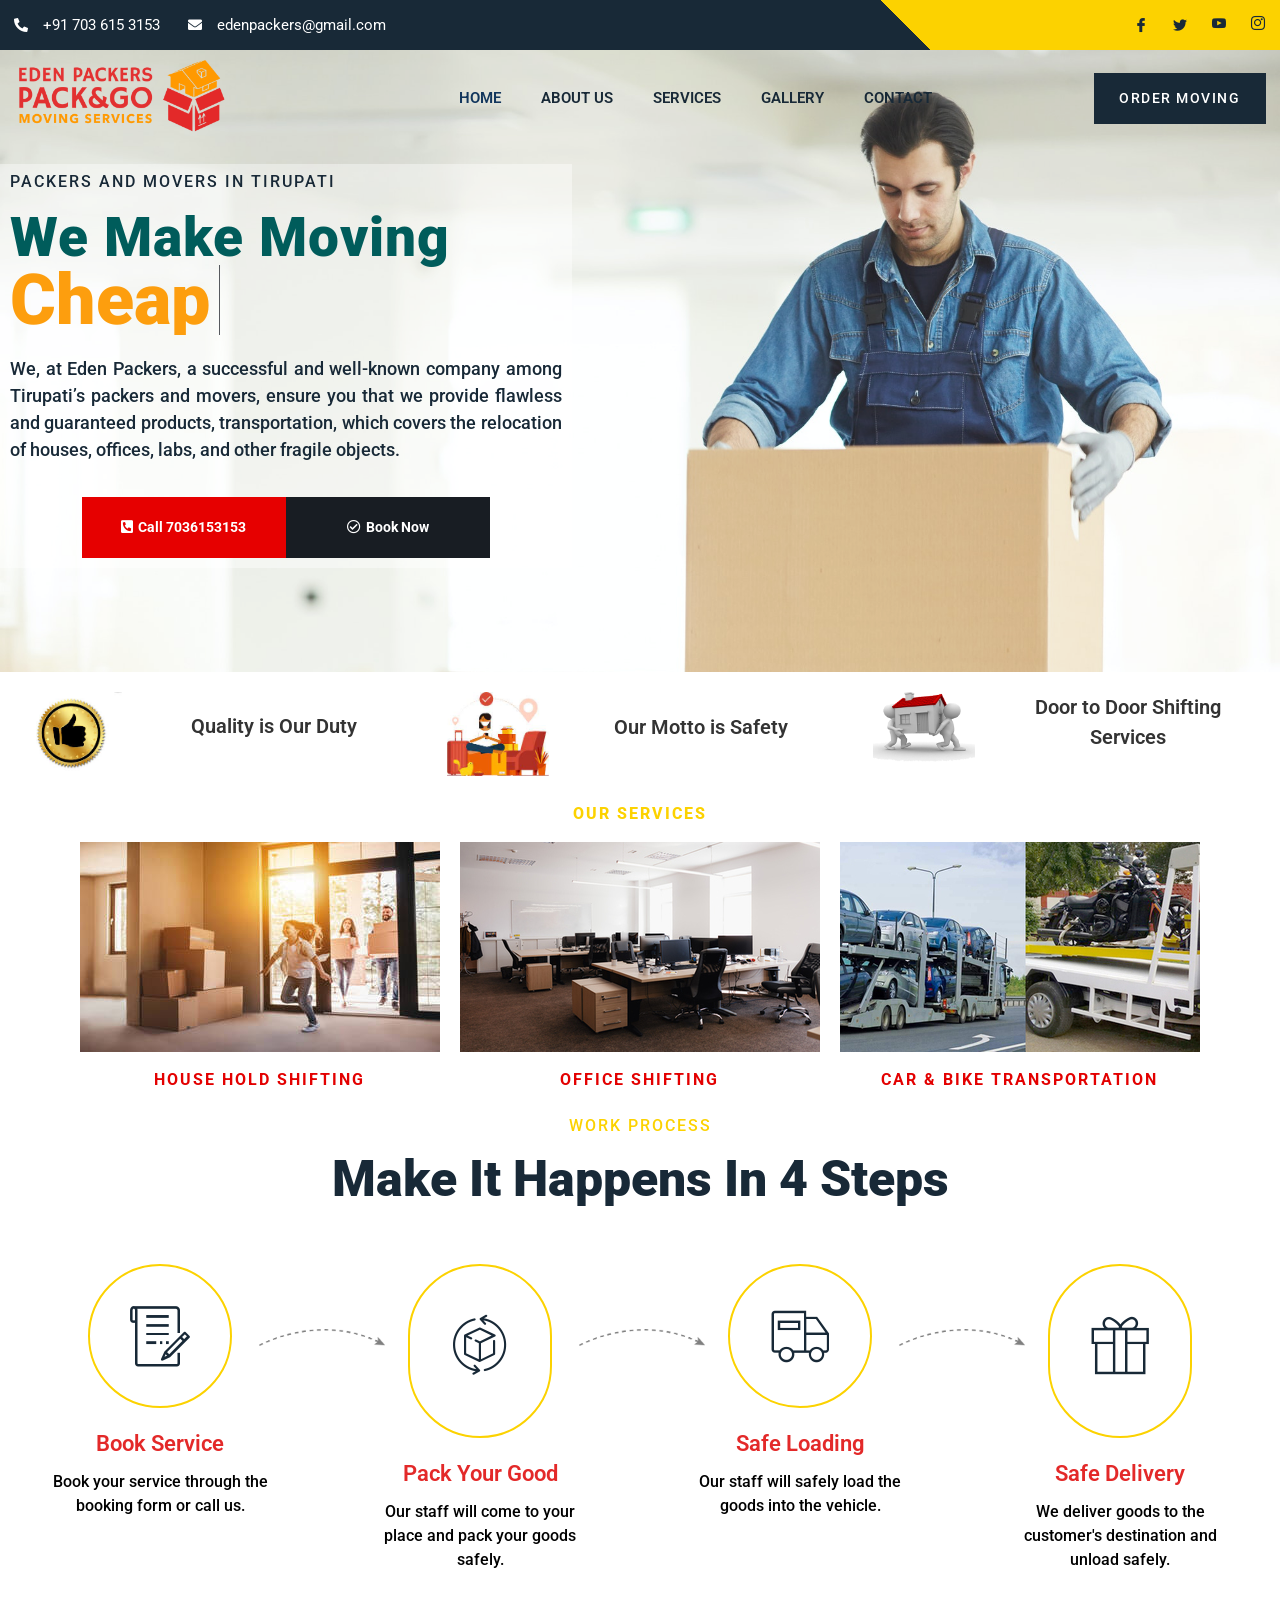
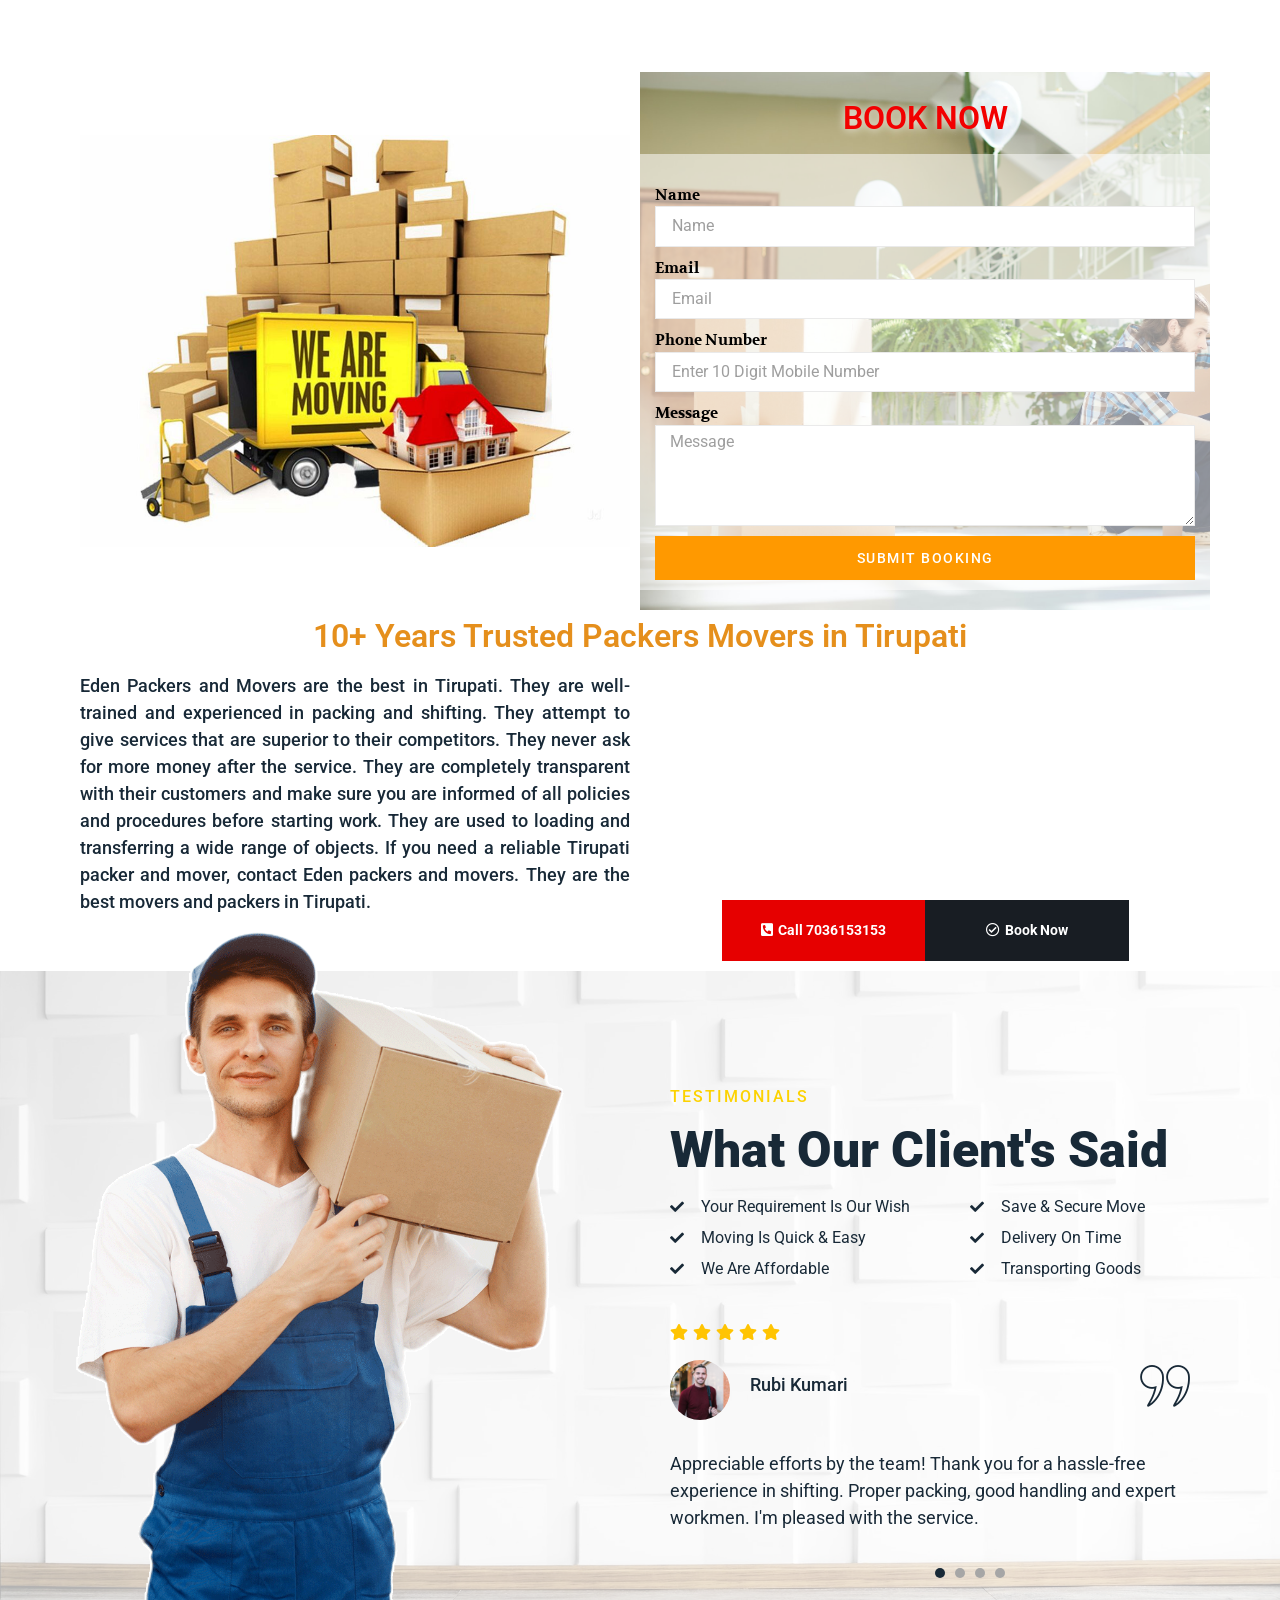
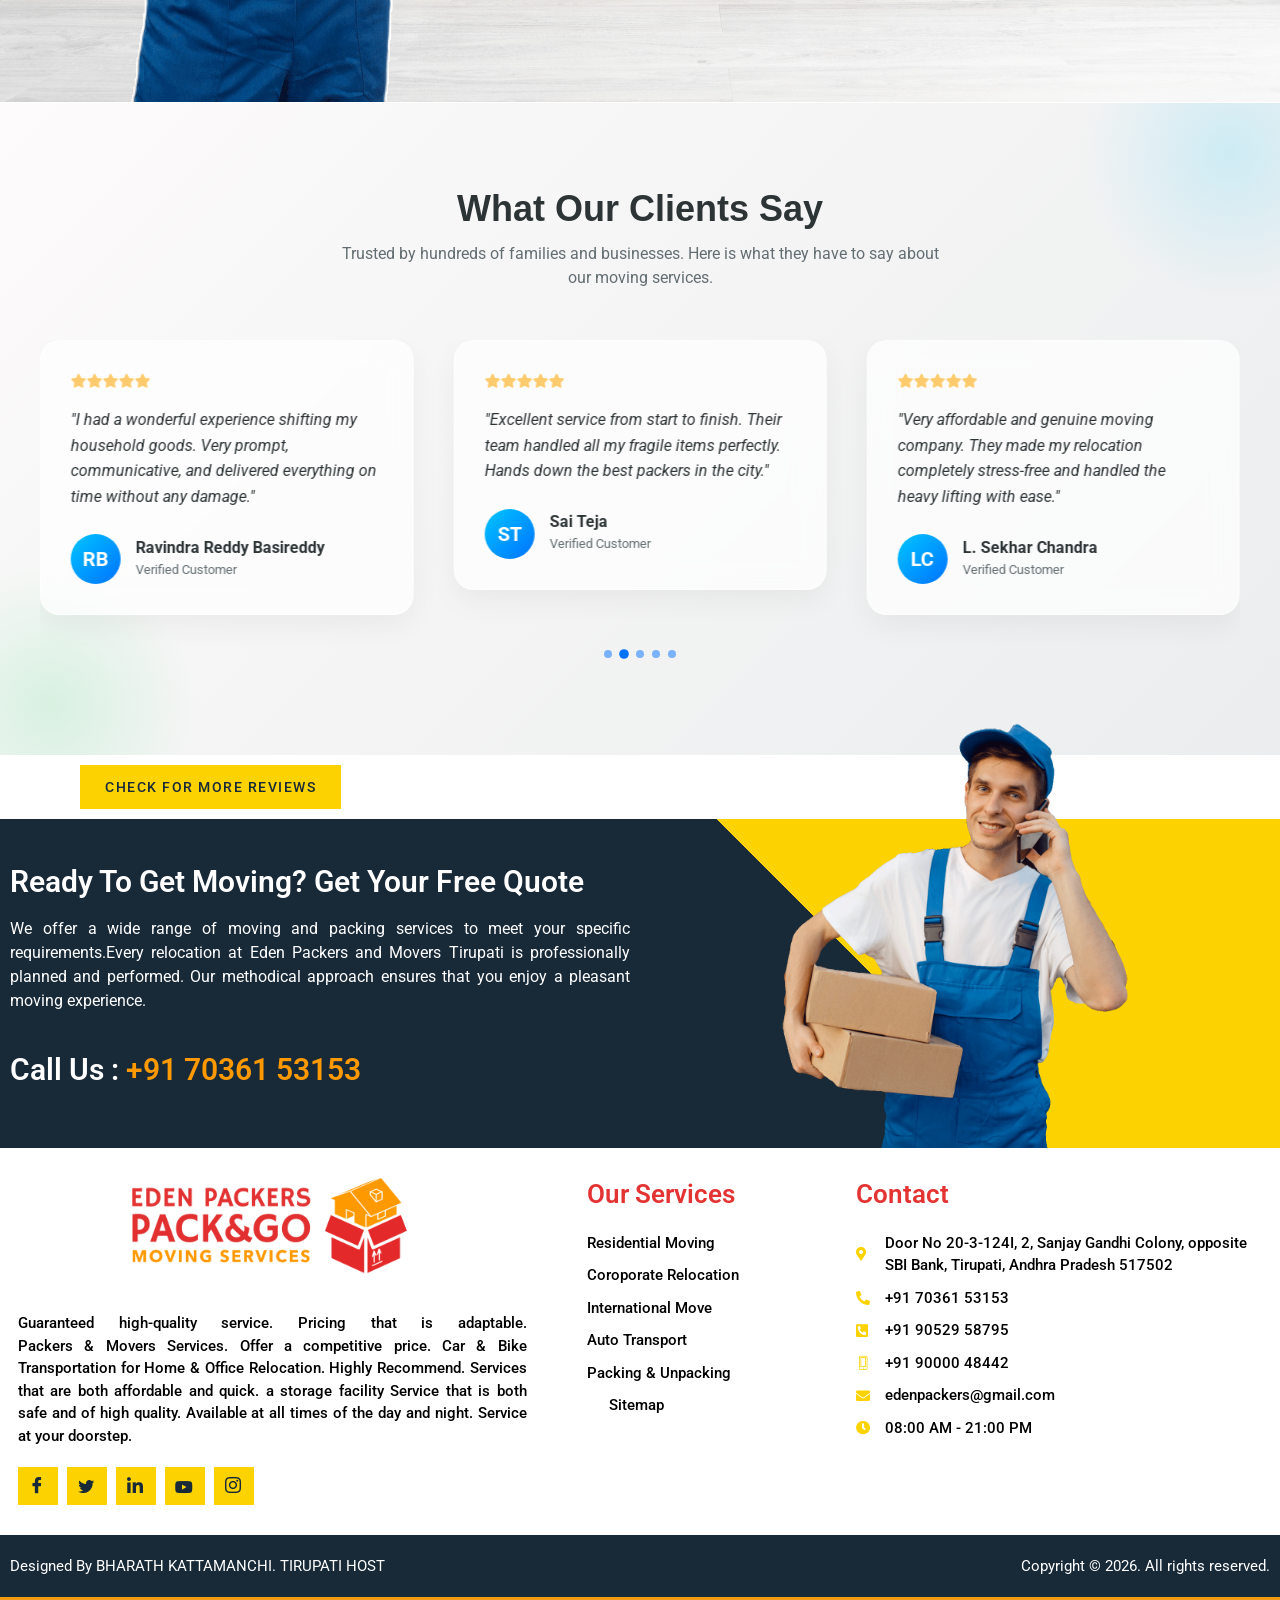
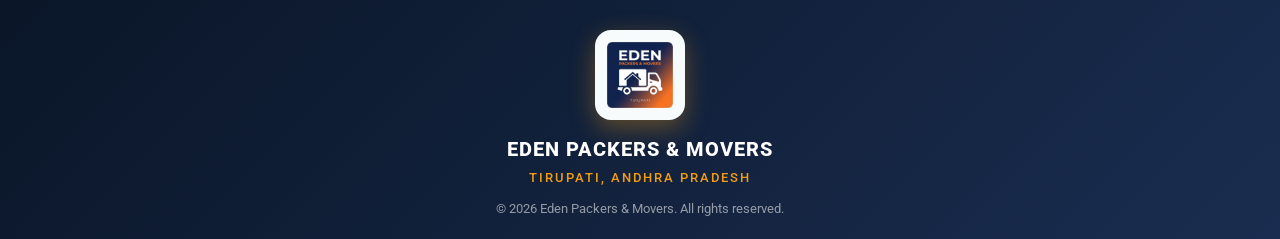
==== index.html @ ab4c054a "feat: premium site upgrades - testimonials slider, mobile sticky CTA bar, Lottie truck animation, Ed" ====
<!DOCTYPE html><html lang="en-US"><head>

<!-- EDEN PACKERS & MOVERS FAVICON -->
<link rel="icon" type="image/png" sizes="512x512" href="assets/eden-logo.png">
<link rel="apple-touch-icon" sizes="512x512" href="assets/eden-logo.png">
<link rel="shortcut icon" href="assets/eden-logo.png">
<!-- END FAVICON -->


<!-- LOCAL BUSINESS SEO SCHEMA FOR GOOGLE MAPS -->
<script type="application/ld+json">
{
  "@context": "https://schema.org",
  "@type": "MovingCompany",
  "name": "Eden Packers & Movers",
  "@id": "https://www.google.com/maps/place/Eden+Packers+%26+Movers/@13.6395534,79.4257339,17z/data=!3m1!4b1!4m6!3m5!1s0x3a4d4b24b26937cd:0x33fd73de6fdc8844!8m2!3d13.6395534!4d79.4283088!16s%2Fg%2F11k7b7yfm9",
  "url": "https://tirupatiedenpackersmovers.com",
  "telephone": "+917036153153",
  "address": {
    "@type": "PostalAddress",
    "addressLocality": "Tirupati",
    "addressRegion": "Andhra Pradesh",
    "addressCountry": "IN"
  },
  "geo": {
    "@type": "GeoCoordinates",
    "latitude": 13.6395534,
    "longitude": 79.4283088
  },
  "hasMap": "https://www.google.com/maps/place/Eden+Packers+%26+Movers/@13.6395534,79.4257339,17z/data=!3m1!4b1!4m6!3m5!1s0x3a4d4b24b26937cd:0x33fd73de6fdc8844!8m2!3d13.6395534!4d79.4283088!16s%2Fg%2F11k7b7yfm9",
  "openingHoursSpecification": {
    "@type": "OpeningHoursSpecification",
    "dayOfWeek": ["Monday", "Tuesday", "Wednesday", "Thursday", "Friday", "Saturday", "Sunday"],
    "opens": "00:00",
    "closes": "23:59"
  }
}
</script>
<!-- END LOCAL BUSINESS SEO SCHEMA -->

<meta charset="UTF-8">
<meta name="viewport" content="width=device-width, initial-scale=1.0">
<base href="/">
		<title>Packers and Movers in Tirupati | House Shifting, Bike &amp; Car Transport</title>
<meta name="description" content="Eden Packers and Movers in Tirupati offers safe house shifting, office relocation, bike and car transport, packing, loading and local moving at fair prices.">
<link rel="canonical" href="https://tirupatiedenpackersmovers.com/">
<link rel="sitemap" type="application/xml" title="Sitemap" href="https://tirupatiedenpackersmovers.com/sitemap.xml">


<script id="website-schema" type="application/ld+json">{"@context":"https:\/\/schema.org","@type":"WebSite","name":"Tirupati Eden Packers","alternateName":"Tirupati Eden Packers","description":"Best Packers and movers","url":"https:\/\/tirupatiedenpackersmovers.com"}</script>

<meta property="og:site_name" content="Tirupati Eden Packers">
<meta property="og:locale" content="en_US">
<meta property="og:type" content="website">
<meta property="og:title" content="Packers and Movers in Tirupati | House Shifting, Bike &amp; Car Transport">
<meta property="og:description" content="Eden Packers and Movers in Tirupati offers safe house shifting, office relocation, bike and car transport, packing, loading and local moving at fair prices.">
<meta property="og:url" content="https://tirupatiedenpackersmovers.com/">
<meta property="fb:pages" content="">
<meta property="fb:admins" content="">
<meta property="fb:app_id" content="">
<meta name="twitter:card" content="summary">
<meta name="twitter:site" content="">
<meta name="twitter:creator" content="">
<meta name="twitter:title" content="Packers and Movers in Tirupati | House Shifting, Bike &amp; Car Transport">
<meta name="twitter:description" content="Eden Packers and Movers in Tirupati offers safe house shifting, office relocation, bike and car transport, packing, loading and local moving at fair prices.">



<script type="application/ld+json">{"@context":"https:\/\/schema.org","@type":"Organization","name":"Tirupati Eden Packers","url":"https:\/\/tirupatiedenpackersmovers.com","alternateName":"Tirupati Eden Packers","description":"Tirupati Eden Packers"}</script>
		

<style id="wp-img-auto-sizes-contain-inline-css">
img:is([sizes=auto i],[sizes^="auto," i]){contain-intrinsic-size:3000px 1500px}
/*# sourceURL=wp-img-auto-sizes-contain-inline-css */
</style>
<link rel="stylesheet" id="elementor-frontend-css" href="assets/7b1d713c-56af-4c6a-a270-334258574c10.css" media="all">
<link rel="stylesheet" id="elementor-post-281-css" href="assets/3b65630b-2346-495e-b858-8633a25c39dc.css" media="all">
<link rel="stylesheet" id="ht_ctc_main_css-css" href="assets/0ce07127-2968-4e80-aaa0-353e741c20bb.css" media="all">
<link rel="stylesheet" id="jkit-elements-main-css" href="assets/12cc3d47-0e28-4460-82e2-ebf604b65459.css" media="all">
<style id="wp-emoji-styles-inline-css">

	img.wp-smiley, img.emoji {
		display: inline !important;
		border: none !important;
		box-shadow: none !important;
		height: 1em !important;
		width: 1em !important;
		margin: 0 0.07em !important;
		vertical-align: -0.1em !important;
		background: none !important;
		padding: 0 !important;
	}
/*# sourceURL=wp-emoji-styles-inline-css */
</style>

<link rel="stylesheet" id="elementor-icons-css" href="assets/87f75fce-96ba-478c-ac4a-21208e149ff4.css" media="all">
<link rel="stylesheet" id="elementor-post-9-css" href="assets/047dca10-7310-4a83-843c-970e977aa85b.css" media="all">
<link rel="stylesheet" id="jet-sticky-frontend-css" href="assets/60aaa381-3f5a-4f7c-b04c-239d2d35f73a.css" media="all">
<link rel="stylesheet" id="widget-heading-css" href="assets/4b2e30d0-9ca3-436f-90eb-9e15ae74bb62.css" media="all">
<link rel="stylesheet" id="widget-image-css" href="assets/d465689d-2485-4245-a29c-1865763bbeb0.css" media="all">
<link rel="stylesheet" id="widget-spacer-css" href="assets/eddd2a29-cf88-4c60-9931-b8b7201bf5c6.css" media="all">
<link rel="stylesheet" id="widget-form-css" href="assets/4fdd8c9c-05d8-4fd7-b68d-a5847b4e28da.css" media="all">
<link rel="stylesheet" id="widget-icon-list-css" href="assets/3d713f02-6d36-4bff-becf-819f04c3370f.css" media="all">
<link rel="stylesheet" id="tiny-slider-css" href="assets/e68e8785-99c9-4a0c-b750-ed49e6185736.css" media="all">
<link rel="stylesheet" id="elementor-post-28-css" href="assets/6c5bc19e-76ff-461d-8b37-f07c9dfe80a1.css" media="all">
<link rel="stylesheet" id="hello-elementor-css" href="assets/208ea2be-a524-45f7-8add-b3efb4287a9e.css" media="all">
<link rel="stylesheet" id="hello-elementor-theme-style-css" href="assets/b3363a6a-a6ac-4c98-9eb5-0a6664d3ab6a.css" media="all">
<link rel="stylesheet" id="hello-elementor-header-footer-css" href="assets/fd44f243-1b43-427d-bc78-ab486aa42468.css" media="all">
<link rel="stylesheet" id="elementor-post-20-css" href="assets/823ba83e-7f99-4a75-bbce-30e761a07ffa.css" media="all">
<link rel="stylesheet" id="ekit-widget-styles-css" href="assets/b31c974f-354c-433f-896d-d80fbdae90d4.css" media="all">
<link rel="stylesheet" id="ekit-responsive-css" href="assets/8653ad67-5a7a-400d-aa77-3017466dca7e.css" media="all">
<link rel="stylesheet" id="elementor-gf-local-rubik-css" href="assets/fb4ebe20-bcf3-49b1-a60b-7e6ead249ba8.css" media="all">
<link rel="stylesheet" id="elementor-gf-local-roboto-css" href="assets/46ec4395-0fd6-4eb0-9859-772c2a90ee84.css" media="all">
<link rel="stylesheet" id="elementor-gf-local-volkhov-css" href="assets/53016201-ccf1-4c64-a4dd-f2dfee28b103.css" media="all">
<link rel="stylesheet" id="elementor-icons-shared-0-css" href="assets/60b2f148-760e-4bfb-ab0e-084d2720beab.css" media="all">
<link rel="stylesheet" id="elementor-icons-fa-solid-css" href="assets/93dd7401-7e6a-48d3-a1e5-13e764b23843.css" media="all">
<link rel="stylesheet" id="elementor-icons-jkiticon-css" href="assets/fd22e422-f7a9-47f8-b252-b2d79b909183.css" media="all">
<link rel="stylesheet" id="elementor-icons-ekiticons-css" href="assets/8c534fcc-32c0-45a6-aa8d-d484a8c9fe39.css" media="all">
<link rel="stylesheet" id="elementor-icons-fa-regular-css" href="assets/14837118-6531-4fcf-8dc4-df1feca38be6.css" media="all">
<link rel="stylesheet" id="elementor-icons-fa-brands-css" href="assets/1d1fc3fb-5d95-4156-9ce7-8a321f582440.css" media="all">
<script type="text/javascript">
		var elementskit = {
			resturl: '/wp-json/elementskit/v1/',
		}

		</script><script src="assets/67a57b07-9e79-47f4-91ec-d25e2f8d7028.js" id="jquery-core-js"></script>
<script src="assets/fee4462e-78ab-4c90-b4c8-93004654df67.js" id="jquery-migrate-js"></script>








<meta name="ti-site-data" content="eyJyIjoiMTowITc6MCEzMDowIiwibyI6Imh0dHBzOlwvXC90aXJ1cGF0aWVkZW5wYWNrZXJzbW92ZXJzLmNvbT90aS1vbmxpbmUtdXNlcnMtZ29vZ2xlPTEmYW1wO3A9JTJGJmFtcDtfd3Bub25jZT1jYWE4OTcyMGU3In0=">
			<style>
				.e-con.e-parent:nth-of-type(n+4):not(.e-lazyloaded):not(.e-no-lazyload),
				.e-con.e-parent:nth-of-type(n+4):not(.e-lazyloaded):not(.e-no-lazyload) * {
					background-image: none !important;
				}
				@media screen and (max-height: 1024px) {
					.e-con.e-parent:nth-of-type(n+3):not(.e-lazyloaded):not(.e-no-lazyload),
					.e-con.e-parent:nth-of-type(n+3):not(.e-lazyloaded):not(.e-no-lazyload) * {
						background-image: none !important;
					}
				}
				@media screen and (max-height: 640px) {
					.e-con.e-parent:nth-of-type(n+2):not(.e-lazyloaded):not(.e-no-lazyload),
					.e-con.e-parent:nth-of-type(n+2):not(.e-lazyloaded):not(.e-no-lazyload) * {
						background-image: none !important;
					}
				}
			</style>
			</head>

<body class="home wp-singular page-template page-template-elementor_header_footer page page-id-28 wp-embed-responsive wp-theme-hello-elementor jkit-color-scheme hello-elementor-default elementor-default elementor-template-full-width elementor-kit-9 elementor-page elementor-page-28">

	
			<a class="skip-link screen-reader-text" href="/">
			Skip to content		</a>
	
	
	<div class="ekit-template-content-markup ekit-template-content-header ekit-template-content-theme-support">
				<div data-elementor-type="wp-post" data-elementor-id="281" class="elementor elementor-281" data-elementor-post-type="elementskit_template">
						<section class="elementor-section elementor-top-section elementor-element elementor-element-6dff4cbd elementor-section-content-middle elementor-hidden-phone elementor-section-boxed elementor-section-height-default elementor-section-height-default" data-id="6dff4cbd" data-element_type="section" data-e-type="section" data-settings="{&quot;background_background&quot;:&quot;gradient&quot;}">
						<div class="elementor-container elementor-column-gap-default">
					<div class="elementor-column elementor-col-50 elementor-top-column elementor-element elementor-element-434071e1" data-id="434071e1" data-element_type="column" data-e-type="column">
			<div class="elementor-widget-wrap elementor-element-populated">
						<div class="elementor-element elementor-element-605b4e6d elementor-icon-list--layout-inline elementor-list-item-link-full_width elementor-widget elementor-widget-icon-list" data-id="605b4e6d" data-element_type="widget" data-e-type="widget" data-widget_type="icon-list.default">
				<div class="elementor-widget-container">
							<ul class="elementor-icon-list-items elementor-inline-items">
							<li class="elementor-icon-list-item elementor-inline-item">
											<a href="tel:+91%20703%20615%203153">

												<span class="elementor-icon-list-icon">
							<i aria-hidden="true" class="fas fa-phone-alt"></i>						</span>
										<span class="elementor-icon-list-text">+91 703 615 3153</span>
											</a>
									</li>
								<li class="elementor-icon-list-item elementor-inline-item">
											<span class="elementor-icon-list-icon">
							<i aria-hidden="true" class="fas fa-envelope"></i>						</span>
										<span class="elementor-icon-list-text">edenpackers@gmail.com</span>
									</li>
						</ul>
						</div>
				</div>
					</div>
		</div>
				<div class="elementor-column elementor-col-50 elementor-top-column elementor-element elementor-element-9b7a6a2" data-id="9b7a6a2" data-element_type="column" data-e-type="column">
			<div class="elementor-widget-wrap elementor-element-populated">
						<div class="elementor-element elementor-element-2a28ab2b elementor-hidden-phone elementor-widget elementor-widget-elementskit-social-media" data-id="2a28ab2b" data-element_type="widget" data-e-type="widget" data-widget_type="elementskit-social-media.default">
				<div class="elementor-widget-container">
					<div class="ekit-wid-con">			 <ul class="ekit_social_media">
														<li class="elementor-repeater-item-e634fb2">
					    <a href="/" aria-label="Facebook" class="light">
							
							<i aria-hidden="true" class="jki jki-facebook-light"></i>
                                                                                                            </a>
                    </li>
                    														<li class="elementor-repeater-item-015973c">
					    <a href="/" aria-label="Twitter" class="light">
							
							<i aria-hidden="true" class="jki jki-twitter-light"></i>
                                                                                                            </a>
                    </li>
                    														<li class="elementor-repeater-item-213bfa6">
					    <a href="/" aria-label="Youtube" class="v">
							
							<i aria-hidden="true" class="icon icon-youtube-v"></i>
                                                                                                            </a>
                    </li>
                    														<li class="elementor-repeater-item-6a4d4e9">
					    <a href="/" aria-label="Instagram" class="1">
							
							<i aria-hidden="true" class="icon icon-instagram-1"></i>
                                                                                                            </a>
                    </li>
                    							</ul>
		</div>				</div>
				</div>
					</div>
		</div>
					</div>
		</section>
				<section class="elementor-section elementor-top-section elementor-element elementor-element-566a70d elementor-section-content-middle elementor-section-boxed elementor-section-height-default elementor-section-height-default" data-id="566a70d" data-element_type="section" data-e-type="section" data-settings="{&quot;sticky&quot;:&quot;top&quot;,&quot;background_background&quot;:&quot;classic&quot;,&quot;jet_sticky_section_sticky&quot;:&quot;yes&quot;,&quot;jet_sticky_section_sticky_visibility&quot;:[&quot;desktop&quot;,&quot;tablet&quot;,&quot;mobile&quot;],&quot;sticky_on&quot;:[&quot;desktop&quot;,&quot;tablet&quot;,&quot;mobile&quot;],&quot;sticky_offset&quot;:0,&quot;sticky_effects_offset&quot;:0,&quot;sticky_anchor_link_offset&quot;:0}">
						<div class="elementor-container elementor-column-gap-default">
					<div class="elementor-column elementor-col-33 elementor-top-column elementor-element elementor-element-38399fbb" data-id="38399fbb" data-element_type="column" data-e-type="column">
			<div class="elementor-widget-wrap elementor-element-populated">
						<div class="elementor-element elementor-element-f6cc470 elementor-widget__width-initial elementor-widget elementor-widget-image" data-id="f6cc470" data-element_type="widget" data-e-type="widget" data-widget_type="image.default">
				<div class="elementor-widget-container">
															<img fetchpriority="high" width="3104" height="1059" src="assets/22219178-ae45-41a4-a6e2-78c5f2a048b3.png" class="attachment-full size-full wp-image-276" alt="Office Shifting Tirupati" decoding="async" srcset="assets/22219178-ae45-41a4-a6e2-78c5f2a048b3.png 3104w, assets/6726165a-2ce2-46f7-b157-cb4f66a9d36d.png 300w, assets/c4c3cf5a-fd45-484f-b3d1-515150687de7.png 1024w, assets/bfd2ddce-20e0-4a56-a704-dffe37662d93.png 768w, assets/0f023aad-7cec-4bb7-95e9-200567d9fec9.png 1536w, assets/665d91d1-edd0-47e2-b0b9-a7950851a8e5.png 2048w" sizes="(max-width: 3104px) 100vw, 3104px">															</div>
				</div>
					</div>
		</div>
				<div class="elementor-column elementor-col-33 elementor-top-column elementor-element elementor-element-53a06c5d" data-id="53a06c5d" data-element_type="column" data-e-type="column">
			<div class="elementor-widget-wrap elementor-element-populated">
						<div class="elementor-element elementor-element-6c6ad425 elementor-widget__width-auto elementor-widget elementor-widget-jkit_nav_menu" data-id="6c6ad425" data-element_type="widget" data-e-type="widget" data-settings="{&quot;st_submenu_item_text_hover_bg_background_background&quot;:&quot;classic&quot;}" data-widget_type="jkit_nav_menu.default">
				<div class="elementor-widget-container">
					<div class="jeg-elementor-kit jkit-nav-menu break-point-tablet submenu-click-title jeg_module_28__69f70fc54c9ff" data-item-indicator="<i aria-hidden=&quot;true&quot; class=&quot;jki jki-angle-down-solid&quot;></i>"><button aria-label="open-menu" class="jkit-hamburger-menu"><i aria-hidden="true" class="jki jki-menu1-light"></i></button>
        <div class="jkit-menu-wrapper"><div class="jkit-menu-container"><ul id="menu-h" class="jkit-menu jkit-menu-direction-flex jkit-submenu-position-top"><li id="menu-item-153" class="menu-item menu-item-type-post_type menu-item-object-page menu-item-home current-menu-item page_item page-item-28 current_page_item menu-item-153"><a href="/" aria-current="page">Home</a></li>
<li id="menu-item-154" class="menu-item menu-item-type-post_type menu-item-object-page menu-item-154"><a href="/about-us/">About Us</a></li>
<li id="menu-item-202" class="menu-item menu-item-type-post_type menu-item-object-page menu-item-202"><a href="/services/">Services</a></li>
<li id="menu-item-155" class="menu-item menu-item-type-post_type menu-item-object-page menu-item-155"><a href="/gallery/">Gallery</a></li>
<li id="menu-item-156" class="menu-item menu-item-type-post_type menu-item-object-page menu-item-156"><a href="/contact/">Contact</a></li>
</ul></div>
            <div class="jkit-nav-identity-panel">
                <div class="jkit-nav-site-title"><a href="/" class="jkit-nav-logo" aria-label="Home Link"><img width="3104" height="1059" src="assets/22219178-ae45-41a4-a6e2-78c5f2a048b3.png" class="attachment-full size-full" alt="Bike Transport Tirupati" decoding="async" srcset="assets/22219178-ae45-41a4-a6e2-78c5f2a048b3.png 3104w, assets/6726165a-2ce2-46f7-b157-cb4f66a9d36d.png 300w, assets/c4c3cf5a-fd45-484f-b3d1-515150687de7.png 1024w, assets/bfd2ddce-20e0-4a56-a704-dffe37662d93.png 768w, assets/0f023aad-7cec-4bb7-95e9-200567d9fec9.png 1536w, assets/665d91d1-edd0-47e2-b0b9-a7950851a8e5.png 2048w" sizes="(max-width: 3104px) 100vw, 3104px"></a></div>
                <button aria-label="close-menu" class="jkit-close-menu"><i aria-hidden="true" class="jki jki-times-solid"></i></button>
            </div>
        </div>
        <div class="jkit-overlay"></div></div>				</div>
				</div>
					</div>
		</div>
				<div class="elementor-column elementor-col-33 elementor-top-column elementor-element elementor-element-18413a0a elementor-hidden-tablet elementor-hidden-phone" data-id="18413a0a" data-element_type="column" data-e-type="column">
			<div class="elementor-widget-wrap elementor-element-populated">
						<div class="elementor-element elementor-element-161aa3f4 elementor-widget elementor-widget-jkit_button" data-id="161aa3f4" data-element_type="widget" data-e-type="widget" data-widget_type="jkit_button.default">
				<div class="elementor-widget-container">
					<div class="jeg-elementor-kit jkit-button  icon-position-before jeg_module_28_1_69f70fc57584e"><a href="/" class="jkit-button-wrapper">order moving</a></div>				</div>
				</div>
					</div>
		</div>
					</div>
		</section>
				</div>
			</div>

			<div data-elementor-type="wp-page" data-elementor-id="28" class="elementor elementor-28" data-elementor-post-type="page">
						<section class="elementor-section elementor-top-section elementor-element elementor-element-345d93c5 elementor-section-boxed elementor-section-height-default elementor-section-height-default" data-id="345d93c5" data-element_type="section" data-e-type="section" data-settings="{&quot;background_background&quot;:&quot;classic&quot;}">
							<div class="elementor-background-overlay"></div>
							<div class="elementor-container elementor-column-gap-default">
					<div class="elementor-column elementor-col-50 elementor-top-column elementor-element elementor-element-5f3385bf" data-id="5f3385bf" data-element_type="column" data-e-type="column" data-settings="{&quot;background_background&quot;:&quot;classic&quot;}">
			<div class="elementor-widget-wrap elementor-element-populated">
					<div class="elementor-background-overlay"></div>
						<div class="elementor-element elementor-element-70d66e40 elementor-widget elementor-widget-heading" data-id="70d66e40" data-element_type="widget" data-e-type="widget" data-widget_type="heading.default">
				<div class="elementor-widget-container">
					<h1 class="elementor-heading-title elementor-size-default">Packers and Movers in Tirupati</h1>				</div>
				</div>
				<div class="elementor-element elementor-element-788cb6ef elementor-widget elementor-widget-jkit_animated_text" data-id="788cb6ef" data-element_type="widget" data-e-type="widget" data-widget_type="jkit_animated_text.default">
				<div class="elementor-widget-container">
					<div class="jeg-elementor-kit jkit-animated-text jeg_module_28_2_69f70fc5a7e54" data-style="rotating" data-text="Fast,Cheap,Safe" data-rotate="clip" data-delay="2500" data-clip-duration="2000"><p class="animated-text"><span class="normal-text style-color">We Make Moving </span><span class="dynamic-wrapper style-color"><span class="dynamic-text">Fast</span><span class="dynamic-text">Cheap</span><span class="dynamic-text">Safe</span></span><span class="normal-text style-color"></span></p></div>				</div>
				</div>
				<div class="elementor-element elementor-element-445ad4b6 elementor-widget elementor-widget-text-editor" data-id="445ad4b6" data-element_type="widget" data-e-type="widget" data-widget_type="text-editor.default">
				<div class="elementor-widget-container">
									<p>We, at Eden Packers, a successful and well-known company among Tirupati’s packers and movers, ensure you that we provide flawless and guaranteed products, transportation, which covers the relocation of houses, offices, labs, and other fragile objects.</p>								</div>
				</div>
				<div class="elementor-element elementor-element-e400e46 elementor-widget elementor-widget-jkit_dual_button" data-id="e400e46" data-element_type="widget" data-e-type="widget" data-widget_type="jkit_dual_button.default">
				<div class="elementor-widget-container">
					<div class="jeg-elementor-kit jkit-dual-button jeg_module_28_3_69f70fc5ab242"><div class="jkit-dual-button-wrapper"><a href="tel:7036153153" class="jkit-dual-btn jkit-dual-button-one icon-position-before"><i aria-hidden="true" class="fas fa-phone-square-alt"></i>Call 7036153153</a><a href="/" class="jkit-dual-btn jkit-dual-button-two icon-position-before"><i aria-hidden="true" class="far fa-check-circle"></i>Book Now</a></div></div>				</div>
				</div>
					</div>
		</div>
				<div class="elementor-column elementor-col-50 elementor-top-column elementor-element elementor-element-296a8b46 elementor-hidden-phone elementor-hidden-tablet" data-id="296a8b46" data-element_type="column" data-e-type="column">
			<div class="elementor-widget-wrap">
							</div>
		</div>
					</div>
		</section>
				<section class="elementor-section elementor-top-section elementor-element elementor-element-d728796 elementor-section-full_width elementor-section-stretched elementor-section-height-default elementor-section-height-default" data-id="d728796" data-element_type="section" data-e-type="section" data-settings="{&quot;stretch_section&quot;:&quot;section-stretched&quot;}">
						<div class="elementor-container elementor-column-gap-default">
					<div class="elementor-column elementor-col-33 elementor-top-column elementor-element elementor-element-9cf0353" data-id="9cf0353" data-element_type="column" data-e-type="column">
			<div class="elementor-widget-wrap elementor-element-populated">
						<section class="elementor-section elementor-inner-section elementor-element elementor-element-957afad elementor-section-boxed elementor-section-height-default elementor-section-height-default" data-id="957afad" data-element_type="section" data-e-type="section">
						<div class="elementor-container elementor-column-gap-default">
					<div class="elementor-column elementor-col-50 elementor-inner-column elementor-element elementor-element-59ef62a" data-id="59ef62a" data-element_type="column" data-e-type="column">
			<div class="elementor-widget-wrap elementor-element-populated">
						<div class="elementor-element elementor-element-6e9f2f6 elementor-widget elementor-widget-image" data-id="6e9f2f6" data-element_type="widget" data-e-type="widget" data-widget_type="image.default">
				<div class="elementor-widget-container">
															<img decoding="async" width="251" height="201" src="assets/a38c1538-9223-495a-919a-33f10221169f.jpg" class="attachment-large size-large wp-image-326" alt="Car Transport Tirupati">															</div>
				</div>
					</div>
		</div>
				<div class="elementor-column elementor-col-50 elementor-inner-column elementor-element elementor-element-802cd29" data-id="802cd29" data-element_type="column" data-e-type="column">
			<div class="elementor-widget-wrap elementor-element-populated">
						<div class="elementor-element elementor-element-e44e80a elementor-widget elementor-widget-text-editor" data-id="e44e80a" data-element_type="widget" data-e-type="widget" data-widget_type="text-editor.default">
				<div class="elementor-widget-container">
									<p>Quality is Our Duty</p>								</div>
				</div>
					</div>
		</div>
					</div>
		</section>
					</div>
		</div>
				<div class="elementor-column elementor-col-33 elementor-top-column elementor-element elementor-element-2e73d20" data-id="2e73d20" data-element_type="column" data-e-type="column">
			<div class="elementor-widget-wrap elementor-element-populated">
						<section class="elementor-section elementor-inner-section elementor-element elementor-element-654be87 elementor-section-boxed elementor-section-height-default elementor-section-height-default" data-id="654be87" data-element_type="section" data-e-type="section">
						<div class="elementor-container elementor-column-gap-default">
					<div class="elementor-column elementor-col-50 elementor-inner-column elementor-element elementor-element-a531a3d" data-id="a531a3d" data-element_type="column" data-e-type="column">
			<div class="elementor-widget-wrap elementor-element-populated">
						<div class="elementor-element elementor-element-6a69af5 elementor-widget elementor-widget-image" data-id="6a69af5" data-element_type="widget" data-e-type="widget" data-widget_type="image.default">
				<div class="elementor-widget-container">
															<img loading="lazy" decoding="async" width="248" height="203" src="assets/78203348-96ed-4427-b4b2-13dc2810eea4.jpg" class="attachment-large size-large wp-image-324" alt="Loading Unloading Services Tirupati">															</div>
				</div>
					</div>
		</div>
				<div class="elementor-column elementor-col-50 elementor-inner-column elementor-element elementor-element-16c3e9b" data-id="16c3e9b" data-element_type="column" data-e-type="column">
			<div class="elementor-widget-wrap elementor-element-populated">
						<div class="elementor-element elementor-element-7afc2e0 elementor-widget elementor-widget-text-editor" data-id="7afc2e0" data-element_type="widget" data-e-type="widget" data-widget_type="text-editor.default">
				<div class="elementor-widget-container">
									<p>Our Motto is Safety</p>								</div>
				</div>
					</div>
		</div>
					</div>
		</section>
					</div>
		</div>
				<div class="elementor-column elementor-col-33 elementor-top-column elementor-element elementor-element-e1fdc22" data-id="e1fdc22" data-element_type="column" data-e-type="column">
			<div class="elementor-widget-wrap elementor-element-populated">
						<section class="elementor-section elementor-inner-section elementor-element elementor-element-8b47291 elementor-section-boxed elementor-section-height-default elementor-section-height-default" data-id="8b47291" data-element_type="section" data-e-type="section">
						<div class="elementor-container elementor-column-gap-default">
					<div class="elementor-column elementor-col-50 elementor-inner-column elementor-element elementor-element-122412f" data-id="122412f" data-element_type="column" data-e-type="column">
			<div class="elementor-widget-wrap elementor-element-populated">
						<div class="elementor-element elementor-element-ad3ad66 elementor-widget elementor-widget-image" data-id="ad3ad66" data-element_type="widget" data-e-type="widget" data-widget_type="image.default">
				<div class="elementor-widget-container">
															<img loading="lazy" decoding="async" width="320" height="220" src="assets/1af7f54a-2505-46e4-b98d-1c4ce9ca7eff.png" class="attachment-medium_large size-medium_large wp-image-325" alt="Professional Movers Tirupati" srcset="assets/1af7f54a-2505-46e4-b98d-1c4ce9ca7eff.png 320w, assets/d3f1c929-0908-4907-a714-053e0412156e.png 300w" sizes="(max-width: 320px) 100vw, 320px">															</div>
				</div>
					</div>
		</div>
				<div class="elementor-column elementor-col-50 elementor-inner-column elementor-element elementor-element-3325a31" data-id="3325a31" data-element_type="column" data-e-type="column">
			<div class="elementor-widget-wrap elementor-element-populated">
						<div class="elementor-element elementor-element-69464be elementor-widget elementor-widget-text-editor" data-id="69464be" data-element_type="widget" data-e-type="widget" data-widget_type="text-editor.default">
				<div class="elementor-widget-container">
									<p>Door to Door Shifting Services</p>								</div>
				</div>
					</div>
		</div>
					</div>
		</section>
					</div>
		</div>
					</div>
		</section>
				<section class="elementor-section elementor-top-section elementor-element elementor-element-13e7fab elementor-section-boxed elementor-section-height-default elementor-section-height-default" data-id="13e7fab" data-element_type="section" data-e-type="section">
						<div class="elementor-container elementor-column-gap-default">
					<div class="elementor-column elementor-col-100 elementor-top-column elementor-element elementor-element-d8a5271" data-id="d8a5271" data-element_type="column" data-e-type="column">
			<div class="elementor-widget-wrap elementor-element-populated">
						<div class="elementor-element elementor-element-2dc07c4 elementor-hidden-phone elementor-widget elementor-widget-heading" data-id="2dc07c4" data-element_type="widget" data-e-type="widget" data-widget_type="heading.default">
				<div class="elementor-widget-container">
					<h2 class="elementor-heading-title elementor-size-default">Our Services</h2>				</div>
				</div>
					</div>
		</div>
					</div>
		</section>
				<section class="elementor-section elementor-top-section elementor-element elementor-element-0fb6cc0 elementor-section-boxed elementor-section-height-default elementor-section-height-default" data-id="0fb6cc0" data-element_type="section" data-e-type="section">
						<div class="elementor-container elementor-column-gap-default">
					<div class="elementor-column elementor-col-33 elementor-top-column elementor-element elementor-element-8610c04" data-id="8610c04" data-element_type="column" data-e-type="column">
			<div class="elementor-widget-wrap elementor-element-populated">
						<div class="elementor-element elementor-element-2139f5a elementor-widget elementor-widget-image" data-id="2139f5a" data-element_type="widget" data-e-type="widget" data-widget_type="image.default">
				<div class="elementor-widget-container">
															<img loading="lazy" decoding="async" width="360" height="210" src="assets/5ac77e5d-3367-4b1f-85a4-f9d89bc20546.jpg" class="attachment-large size-large wp-image-184" alt="Safe Packing Services Tirupati" srcset="assets/5ac77e5d-3367-4b1f-85a4-f9d89bc20546.jpg 360w, assets/0a909da4-af79-43f0-be60-b081483d8953.jpg 300w" sizes="(max-width: 360px) 100vw, 360px">															</div>
				</div>
				<div class="elementor-element elementor-element-283a909 elementor-widget elementor-widget-heading" data-id="283a909" data-element_type="widget" data-e-type="widget" data-widget_type="heading.default">
				<div class="elementor-widget-container">
					<h2 class="elementor-heading-title elementor-size-default">HOUSE HOLD SHIFTING</h2>				</div>
				</div>
					</div>
		</div>
				<div class="elementor-column elementor-col-33 elementor-top-column elementor-element elementor-element-8490281" data-id="8490281" data-element_type="column" data-e-type="column">
			<div class="elementor-widget-wrap elementor-element-populated">
						<div class="elementor-element elementor-element-e972a59 elementor-widget elementor-widget-image" data-id="e972a59" data-element_type="widget" data-e-type="widget" data-widget_type="image.default">
				<div class="elementor-widget-container">
															<img loading="lazy" decoding="async" width="360" height="210" src="assets/ed084038-26a5-481f-963a-5aa477220765.jpg" class="attachment-large size-large wp-image-183" alt="Furniture Shifting Tirupati Andhra Pradesh" srcset="assets/ed084038-26a5-481f-963a-5aa477220765.jpg 360w, assets/ccc9f685-25b1-469b-9d30-749c22ee8501.jpg 300w" sizes="(max-width: 360px) 100vw, 360px">															</div>
				</div>
				<div class="elementor-element elementor-element-f6d96a6 elementor-widget elementor-widget-heading" data-id="f6d96a6" data-element_type="widget" data-e-type="widget" data-widget_type="heading.default">
				<div class="elementor-widget-container">
					<h2 class="elementor-heading-title elementor-size-default">OFFICE SHIFTING</h2>				</div>
				</div>
					</div>
		</div>
				<div class="elementor-column elementor-col-33 elementor-top-column elementor-element elementor-element-ec2dedd" data-id="ec2dedd" data-element_type="column" data-e-type="column">
			<div class="elementor-widget-wrap elementor-element-populated">
						<div class="elementor-element elementor-element-c4ae54b elementor-widget elementor-widget-image" data-id="c4ae54b" data-element_type="widget" data-e-type="widget" data-widget_type="image.default">
				<div class="elementor-widget-container">
															<img loading="lazy" decoding="async" width="360" height="210" src="assets/215db2af-d81b-4178-bfd0-1d00ec92e67c.jpg" class="attachment-large size-large wp-image-182" alt="Eden Packers and Movers Tirupati" srcset="assets/215db2af-d81b-4178-bfd0-1d00ec92e67c.jpg 360w, assets/e6433ab6-2d2b-492d-8e9d-946cb0673819.jpg 300w" sizes="(max-width: 360px) 100vw, 360px">															</div>
				</div>
				<div class="elementor-element elementor-element-0a0eef2 elementor-widget elementor-widget-heading" data-id="0a0eef2" data-element_type="widget" data-e-type="widget" data-widget_type="heading.default">
				<div class="elementor-widget-container">
					<h2 class="elementor-heading-title elementor-size-default">CAR &amp; BIKE TRANSPORTATION</h2>				</div>
				</div>
					</div>
		</div>
					</div>
		</section>
				<section class="elementor-section elementor-top-section elementor-element elementor-element-2746ac17 elementor-section-boxed elementor-section-height-default elementor-section-height-default" data-id="2746ac17" data-element_type="section" data-e-type="section" data-settings="{&quot;background_background&quot;:&quot;classic&quot;}">
						<div class="elementor-container elementor-column-gap-default">
					<div class="elementor-column elementor-col-100 elementor-top-column elementor-element elementor-element-310333b0" data-id="310333b0" data-element_type="column" data-e-type="column">
			<div class="elementor-widget-wrap elementor-element-populated">
						<section class="elementor-section elementor-inner-section elementor-element elementor-element-7ac8d7ac elementor-section-boxed elementor-section-height-default elementor-section-height-default" data-id="7ac8d7ac" data-element_type="section" data-e-type="section">
						<div class="elementor-container elementor-column-gap-default">
					<div class="elementor-column elementor-col-100 elementor-inner-column elementor-element elementor-element-7dca0668" data-id="7dca0668" data-element_type="column" data-e-type="column">
			<div class="elementor-widget-wrap elementor-element-populated">
						<div class="elementor-element elementor-element-70ead677 elementor-widget elementor-widget-heading" data-id="70ead677" data-element_type="widget" data-e-type="widget" data-widget_type="heading.default">
				<div class="elementor-widget-container">
					<h2 class="elementor-heading-title elementor-size-default">Work Process</h2>				</div>
				</div>
				<div class="elementor-element elementor-element-489f628e elementor-widget elementor-widget-heading" data-id="489f628e" data-element_type="widget" data-e-type="widget" data-widget_type="heading.default">
				<div class="elementor-widget-container">
					<h2 class="elementor-heading-title elementor-size-default">Make It Happens In 4 Steps</h2>				</div>
				</div>
					</div>
		</div>
					</div>
		</section>
				<section class="elementor-section elementor-inner-section elementor-element elementor-element-6e205397 elementor-section-boxed elementor-section-height-default elementor-section-height-default" data-id="6e205397" data-element_type="section" data-e-type="section" data-settings="{&quot;background_background&quot;:&quot;classic&quot;}">
						<div class="elementor-container elementor-column-gap-default">
					<div class="elementor-column elementor-col-25 elementor-inner-column elementor-element elementor-element-18c51221" data-id="18c51221" data-element_type="column" data-e-type="column">
			<div class="elementor-widget-wrap elementor-element-populated">
						<div class="elementor-element elementor-element-3ab7a051 elementor-widget__width-initial elementor-absolute elementor-hidden-phone elementor-widget elementor-widget-image" data-id="3ab7a051" data-element_type="widget" data-e-type="widget" data-settings="{&quot;_position&quot;:&quot;absolute&quot;}" data-widget_type="image.default">
				<div class="elementor-widget-container">
															<img loading="lazy" decoding="async" width="675" height="90" src="assets/8335dd5c-6061-44e2-a11b-f59e62c42be3.png" class="attachment-full size-full wp-image-41" alt="Affordable Packers Movers Tirupati" srcset="assets/8335dd5c-6061-44e2-a11b-f59e62c42be3.png 675w, assets/8b460649-4639-4bbd-aa8d-94f99b3feafe.png 300w" sizes="(max-width: 675px) 100vw, 675px">															</div>
				</div>
				<div class="elementor-element elementor-element-2ec8962 ekit-equal-height-disable elementor-widget elementor-widget-elementskit-icon-box" data-id="2ec8962" data-element_type="widget" data-e-type="widget" data-widget_type="elementskit-icon-box.default">
				<div class="elementor-widget-container">
					<div class="ekit-wid-con">        
                

        <div class="elementskit-infobox text-center text- icon-top-align elementor-animation-   ">
                    <div class="elementskit-box-header elementor-animation-">
                <div class="elementskit-info-box-icon  ">
                    <i aria-hidden="true" class="elementkit-infobox-icon jki jki-agenda-light"></i>
                </div>
          </div>
                        <div class="box-body">
                            <h3 class="elementskit-info-box-title">
                    Book Service                </h3>
                        		  	<p>Book your service through the booking form or call us.</p>
                                </div>
        
        
                </div>
        </div>				</div>
				</div>
					</div>
		</div>
				<div class="elementor-column elementor-col-25 elementor-inner-column elementor-element elementor-element-5fb294f1" data-id="5fb294f1" data-element_type="column" data-e-type="column">
			<div class="elementor-widget-wrap elementor-element-populated">
						<div class="elementor-element elementor-element-628189bb ekit-equal-height-disable elementor-widget elementor-widget-elementskit-icon-box" data-id="628189bb" data-element_type="widget" data-e-type="widget" data-widget_type="elementskit-icon-box.default">
				<div class="elementor-widget-container">
					<div class="ekit-wid-con">        
                

        <div class="elementskit-infobox text-center text- icon-top-align elementor-animation-   ">
                    <div class="elementskit-box-header elementor-animation-">
                <div class="elementskit-info-box-icon  ">
                    <i aria-hidden="true" class="elementkit-infobox-icon icon icon-money"></i>
                </div>
          </div>
                        <div class="box-body">
                            <h3 class="elementskit-info-box-title">
                    Pack Your Good                </h3>
                        		  	<p>Our staff will come to your place and pack your goods safely.</p>
                                </div>
        
        
                </div>
        </div>				</div>
				</div>
				<div class="elementor-element elementor-element-4241287e elementor-widget__width-initial elementor-absolute elementor-hidden-tablet elementor-hidden-phone elementor-widget elementor-widget-image" data-id="4241287e" data-element_type="widget" data-e-type="widget" data-settings="{&quot;_position&quot;:&quot;absolute&quot;}" data-widget_type="image.default">
				<div class="elementor-widget-container">
															<img loading="lazy" decoding="async" width="675" height="90" src="assets/8335dd5c-6061-44e2-a11b-f59e62c42be3.png" class="attachment-full size-full wp-image-41" alt="Local Shifting Services Tirupati" srcset="assets/8335dd5c-6061-44e2-a11b-f59e62c42be3.png 675w, assets/8b460649-4639-4bbd-aa8d-94f99b3feafe.png 300w" sizes="(max-width: 675px) 100vw, 675px">															</div>
				</div>
					</div>
		</div>
				<div class="elementor-column elementor-col-25 elementor-inner-column elementor-element elementor-element-4fa33ff4" data-id="4fa33ff4" data-element_type="column" data-e-type="column">
			<div class="elementor-widget-wrap elementor-element-populated">
						<div class="elementor-element elementor-element-3553d2b8 ekit-equal-height-disable elementor-widget elementor-widget-elementskit-icon-box" data-id="3553d2b8" data-element_type="widget" data-e-type="widget" data-widget_type="elementskit-icon-box.default">
				<div class="elementor-widget-container">
					<div class="ekit-wid-con">        
                

        <div class="elementskit-infobox text-center text- icon-top-align elementor-animation-   ">
                    <div class="elementskit-box-header elementor-animation-">
                <div class="elementskit-info-box-icon  ">
                    <i aria-hidden="true" class="elementkit-infobox-icon jki jki-truck-2-light"></i>
                </div>
          </div>
                        <div class="box-body">
                            <h3 class="elementskit-info-box-title">
                    Safe Loading                </h3>
                        		  	<p>Our staff will safely load the goods into the vehicle.</p>
                                </div>
        
        
                </div>
        </div>				</div>
				</div>
				<div class="elementor-element elementor-element-5fb955e5 elementor-widget__width-initial elementor-absolute elementor-hidden-phone elementor-widget elementor-widget-image" data-id="5fb955e5" data-element_type="widget" data-e-type="widget" data-settings="{&quot;_position&quot;:&quot;absolute&quot;}" data-widget_type="image.default">
				<div class="elementor-widget-container">
															<img loading="lazy" decoding="async" width="675" height="90" src="assets/8335dd5c-6061-44e2-a11b-f59e62c42be3.png" class="attachment-full size-full wp-image-41" alt="Intercity Relocation Tirupati" srcset="assets/8335dd5c-6061-44e2-a11b-f59e62c42be3.png 675w, assets/8b460649-4639-4bbd-aa8d-94f99b3feafe.png 300w" sizes="(max-width: 675px) 100vw, 675px">															</div>
				</div>
					</div>
		</div>
				<div class="elementor-column elementor-col-25 elementor-inner-column elementor-element elementor-element-52a0129c" data-id="52a0129c" data-element_type="column" data-e-type="column">
			<div class="elementor-widget-wrap elementor-element-populated">
						<div class="elementor-element elementor-element-587acb97 ekit-equal-height-disable elementor-widget elementor-widget-elementskit-icon-box" data-id="587acb97" data-element_type="widget" data-e-type="widget" data-widget_type="elementskit-icon-box.default">
				<div class="elementor-widget-container">
					<div class="ekit-wid-con">        
                

        <div class="elementskit-infobox text-center text- icon-top-align elementor-animation-   ">
                    <div class="elementskit-box-header elementor-animation-">
                <div class="elementskit-info-box-icon  ">
                    <i aria-hidden="true" class="elementkit-infobox-icon icon icon-gift11"></i>
                </div>
          </div>
                        <div class="box-body">
                            <h3 class="elementskit-info-box-title">
                    Safe Delivery                </h3>
                        		  	<p>We deliver goods to the customer's destination and unload safely.</p>
                                </div>
        
        
                </div>
        </div>				</div>
				</div>
					</div>
		</div>
					</div>
		</section>
					</div>
		</div>
					</div>
		</section>
				<section class="elementor-section elementor-top-section elementor-element elementor-element-5d791f8 booknow elementor-section-boxed elementor-section-height-default elementor-section-height-default" data-id="5d791f8" data-element_type="section" data-e-type="section" id="booknow">
						<div class="elementor-container elementor-column-gap-default">
					<div class="elementor-column elementor-col-100 elementor-top-column elementor-element elementor-element-a52627b" data-id="a52627b" data-element_type="column" data-e-type="column">
			<div class="elementor-widget-wrap elementor-element-populated">
						<div class="elementor-element elementor-element-b20bcf6 elementor-widget elementor-widget-spacer" data-id="b20bcf6" data-element_type="widget" data-e-type="widget" data-widget_type="spacer.default">
				<div class="elementor-widget-container">
							<div class="elementor-spacer">
			<div class="elementor-spacer-inner"></div>
		</div>
						</div>
				</div>
					</div>
		</div>
					</div>
		</section>
				<section class="elementor-section elementor-top-section elementor-element elementor-element-84c83d1 elementor-section-boxed elementor-section-height-default elementor-section-height-default" data-id="84c83d1" data-element_type="section" data-e-type="section">
						<div class="elementor-container elementor-column-gap-default">
					<div class="elementor-column elementor-col-50 elementor-top-column elementor-element elementor-element-6a0a486" data-id="6a0a486" data-element_type="column" data-e-type="column">
			<div class="elementor-widget-wrap elementor-element-populated">
						<div class="elementor-element elementor-element-cb71364 elementor-widget elementor-widget-image" data-id="cb71364" data-element_type="widget" data-e-type="widget" data-widget_type="image.default">
				<div class="elementor-widget-container">
															<img loading="lazy" decoding="async" width="800" height="600" src="assets/012c5c03-3554-4f47-bfa8-603eac840f4e.jpg" class="attachment-large size-large wp-image-353" alt="Luggage Transport Tirupati" srcset="assets/012c5c03-3554-4f47-bfa8-603eac840f4e.jpg 1024w, assets/262fd766-4d90-4191-a18c-1501b75f6b50.jpg 300w, assets/e268d403-ac88-4001-af7b-1b3f52248a4f.jpg 768w, assets/f8dd8ebd-7a25-450a-8cc7-3eeb330f35d2.jpg 1536w, assets/9ed41f47-ffd5-462f-9344-3a2aa37f0c08.jpg 2048w" sizes="(max-width: 800px) 100vw, 800px">															</div>
				</div>
					</div>
		</div>
				<div class="elementor-column elementor-col-50 elementor-top-column elementor-element elementor-element-fec65ab" data-id="fec65ab" data-element_type="column" data-e-type="column" data-settings="{&quot;background_background&quot;:&quot;classic&quot;}">
			<div class="elementor-widget-wrap elementor-element-populated">
						<div class="elementor-element elementor-element-bce0f91 elementor-widget elementor-widget-heading" data-id="bce0f91" data-element_type="widget" data-e-type="widget" data-widget_type="heading.default">
				<div class="elementor-widget-container">
					<h2 class="elementor-heading-title elementor-size-default">BOOK NOW</h2>				</div>
				</div>
				<div class="elementor-element elementor-element-27b7c2c elementor-button-align-stretch elementor-widget elementor-widget-form" data-id="27b7c2c" data-element_type="widget" data-e-type="widget" data-settings="{&quot;step_next_label&quot;:&quot;Next&quot;,&quot;step_previous_label&quot;:&quot;Previous&quot;,&quot;button_width&quot;:&quot;100&quot;,&quot;step_type&quot;:&quot;number_text&quot;,&quot;step_icon_shape&quot;:&quot;circle&quot;}" data-widget_type="form.default">
				<div class="elementor-widget-container">
							<form class="elementor-form" method="post" name="New Form" aria-label="New Form">
			<input type="hidden" name="post_id" value="28">
			<input type="hidden" name="form_id" value="27b7c2c">
			<input type="hidden" name="referer_title" value="">

							<input type="hidden" name="queried_id" value="28">
			
			<div class="elementor-form-fields-wrapper elementor-labels-above">
								<div class="elementor-field-type-text elementor-field-group elementor-column elementor-field-group-name elementor-col-100">
												<label for="form-field-name" class="elementor-field-label">
								Name							</label>
														<input size="1" type="text" name="form_fields[name]" id="form-field-name" class="elementor-field elementor-size-sm  elementor-field-textual" placeholder="Name" required="required">
											</div>
								<div class="elementor-field-type-email elementor-field-group elementor-column elementor-field-group-email elementor-col-100 elementor-field-required">
												<label for="form-field-email" class="elementor-field-label">
								Email							</label>
														<input size="1" type="email" name="form_fields[email]" id="form-field-email" class="elementor-field elementor-size-sm  elementor-field-textual" placeholder="Email" required="required">
											</div>
								<div class="elementor-field-type-number elementor-field-group elementor-column elementor-field-group-field_dc10bc5 elementor-col-100">
												<label for="form-field-field_dc10bc5" class="elementor-field-label">
								Phone Number							</label>
									<input type="text" name="form_fields[field_dc10bc5]" id="form-field-field_dc10bc5" class="elementor-field elementor-size-sm  elementor-field-textual" placeholder="Enter 10 Digit Mobile Number" inputmode="numeric" autocomplete="tel" maxlength="10" pattern="[0-9]{10}" required="required">
						</div>

								<div class="elementor-field-type-textarea elementor-field-group elementor-column elementor-field-group-message elementor-col-100">
												<label for="form-field-message" class="elementor-field-label">
								Message							</label>
						<textarea class="elementor-field-textual elementor-field  elementor-size-sm" name="form_fields[message]" id="form-field-message" rows="4" placeholder="Message" maxlength="200"></textarea>				</div>
								<div class="elementor-field-group elementor-column elementor-field-type-submit elementor-col-100 e-form__buttons">
					<button class="elementor-button elementor-size-sm" type="submit">
						<span class="elementor-button-content-wrapper">
																						<span class="elementor-button-text">Submit Booking</span>
													</span>
					</button>
				</div>
			</div>
		</form>
						</div>
				</div>
					</div>
		</div>
					</div>
		</section>
				<section class="elementor-section elementor-top-section elementor-element elementor-element-6754df8 elementor-section-boxed elementor-section-height-default elementor-section-height-default" data-id="6754df8" data-element_type="section" data-e-type="section">
						<div class="elementor-container elementor-column-gap-default">
					<div class="elementor-column elementor-col-100 elementor-top-column elementor-element elementor-element-31f2371" data-id="31f2371" data-element_type="column" data-e-type="column">
			<div class="elementor-widget-wrap elementor-element-populated">
						<div class="elementor-element elementor-element-abb87ff elementor-widget elementor-widget-heading" data-id="abb87ff" data-element_type="widget" data-e-type="widget" data-widget_type="heading.default">
				<div class="elementor-widget-container">
					<h2 class="elementor-heading-title elementor-size-default">10+ Years Trusted Packers Movers in Tirupati</h2>				</div>
				</div>
					</div>
		</div>
					</div>
		</section>
				<section class="elementor-section elementor-top-section elementor-element elementor-element-fb504b2 elementor-section-boxed elementor-section-height-default elementor-section-height-default" data-id="fb504b2" data-element_type="section" data-e-type="section">
						<div class="elementor-container elementor-column-gap-default">
					<div class="elementor-column elementor-col-50 elementor-top-column elementor-element elementor-element-3f2d547" data-id="3f2d547" data-element_type="column" data-e-type="column">
			<div class="elementor-widget-wrap elementor-element-populated">
						<div class="elementor-element elementor-element-f7a319e elementor-widget elementor-widget-text-editor" data-id="f7a319e" data-element_type="widget" data-e-type="widget" data-widget_type="text-editor.default">
				<div class="elementor-widget-container">
									<p class="root-block-node" data-paragraphid="3" data-from-init="true" data-changed="false">Eden Packers and Movers are the best in Tirupati. They are well-trained and experienced in packing and shifting. They attempt to give services that are superior to their competitors. They never ask for more money after the service. They are completely transparent with their customers and make sure you are informed of all policies and procedures before starting work. They are used to loading and transferring a wide range of objects. If you need a reliable Tirupati packer and mover, contact Eden packers and movers. They are the best movers and packers in Tirupati.</p>								</div>
				</div>
					</div>
		</div>
				<div class="elementor-column elementor-col-50 elementor-top-column elementor-element elementor-element-edd1fa5" data-id="edd1fa5" data-element_type="column" data-e-type="column">
			<div class="elementor-widget-wrap elementor-element-populated">
						<div class="elementor-element elementor-element-371ba47 elementor-widget elementor-widget-image" data-id="371ba47" data-element_type="widget" data-e-type="widget" data-widget_type="image.default">
				<div class="elementor-widget-container">
															<img loading="lazy" decoding="async" width="800" height="302" src="assets/27f11579-e527-4725-aa9e-53ff04ac4abe.jpg" class="attachment-large size-large wp-image-224" alt="Household Shifting Experts Tirupati" srcset="assets/27f11579-e527-4725-aa9e-53ff04ac4abe.jpg 1024w, assets/7a3cff27-e4db-439d-9f66-34f216173f23.jpg 300w, assets/8aaccab5-90a4-4b35-9260-a8410c9ca061.jpg 768w, assets/5ffc0e67-a4d6-491f-ae9c-d364586d141d.jpg 1536w, assets/1477f181-3b49-40f7-84ff-10da2e70e1ed.jpg 1920w" sizes="(max-width: 800px) 100vw, 800px">															</div>
				</div>
				<div class="elementor-element elementor-element-cc741fd elementor-widget elementor-widget-jkit_dual_button" data-id="cc741fd" data-element_type="widget" data-e-type="widget" data-widget_type="jkit_dual_button.default">
				<div class="elementor-widget-container">
					<div class="jeg-elementor-kit jkit-dual-button jeg_module_28_4_69f70fc5acf23"><div class="jkit-dual-button-wrapper"><a href="tel:7036153153" class="jkit-dual-btn jkit-dual-button-one icon-position-before"><i aria-hidden="true" class="fas fa-phone-square-alt"></i>Call 7036153153</a><a href="" class="jkit-dual-btn jkit-dual-button-two icon-position-before"><i aria-hidden="true" class="far fa-check-circle"></i>Book Now</a></div></div>				</div>
				</div>
					</div>
		</div>
					</div>
		</section>
				<section class="elementor-section elementor-top-section elementor-element elementor-element-65d9ce66 elementor-reverse-tablet elementor-reverse-mobile elementor-section-boxed elementor-section-height-default elementor-section-height-default" data-id="65d9ce66" data-element_type="section" data-e-type="section" data-settings="{&quot;background_background&quot;:&quot;classic&quot;}">
							<div class="elementor-background-overlay"></div>
							<div class="elementor-container elementor-column-gap-default">
					<div class="elementor-column elementor-col-50 elementor-top-column elementor-element elementor-element-cefd06c elementor-hidden-phone" data-id="cefd06c" data-element_type="column" data-e-type="column">
			<div class="elementor-widget-wrap elementor-element-populated">
						<div class="elementor-element elementor-element-16d7eacb elementor-widget__width-initial elementor-hidden-phone elementor-widget-tablet__width-initial elementor-widget elementor-widget-image" data-id="16d7eacb" data-element_type="widget" data-e-type="widget" data-widget_type="image.default">
				<div class="elementor-widget-container">
															<img loading="lazy" decoding="async" width="800" height="1282" src="assets/c44d8bb4-a4ed-4396-b84f-183e5205d85b.png" class="attachment-full size-full wp-image-43" alt="Reliable Movers and Packers Tirupati" srcset="assets/c44d8bb4-a4ed-4396-b84f-183e5205d85b.png 800w, assets/c2447da0-ec42-44cb-b055-51d230fe6d5c.png 187w, assets/c9537c35-c510-49da-8d06-f193a7df6bb9.png 639w, assets/bfd3e116-c56b-4649-bd7d-373becd88be4.png 768w" sizes="(max-width: 800px) 100vw, 800px">															</div>
				</div>
					</div>
		</div>
				<div class="elementor-column elementor-col-50 elementor-top-column elementor-element elementor-element-7d97681b" data-id="7d97681b" data-element_type="column" data-e-type="column">
			<div class="elementor-widget-wrap elementor-element-populated">
						<div class="elementor-element elementor-element-69923cbf elementor-widget elementor-widget-heading" data-id="69923cbf" data-element_type="widget" data-e-type="widget" data-widget_type="heading.default">
				<div class="elementor-widget-container">
					<h2 class="elementor-heading-title elementor-size-default">testimonials</h2>				</div>
				</div>
				<div class="elementor-element elementor-element-6d001cb7 elementor-widget elementor-widget-heading" data-id="6d001cb7" data-element_type="widget" data-e-type="widget" data-widget_type="heading.default">
				<div class="elementor-widget-container">
					<h2 class="elementor-heading-title elementor-size-default">What Our Client's Said</h2>				</div>
				</div>
				<section class="elementor-section elementor-inner-section elementor-element elementor-element-24b4fe53 elementor-section-boxed elementor-section-height-default elementor-section-height-default" data-id="24b4fe53" data-element_type="section" data-e-type="section">
						<div class="elementor-container elementor-column-gap-default">
					<div class="elementor-column elementor-col-50 elementor-inner-column elementor-element elementor-element-5bf91705" data-id="5bf91705" data-element_type="column" data-e-type="column">
			<div class="elementor-widget-wrap elementor-element-populated">
						<div class="elementor-element elementor-element-168764bd elementor-icon-list--layout-traditional elementor-list-item-link-full_width elementor-widget elementor-widget-icon-list" data-id="168764bd" data-element_type="widget" data-e-type="widget" data-widget_type="icon-list.default">
				<div class="elementor-widget-container">
							<ul class="elementor-icon-list-items">
							<li class="elementor-icon-list-item">
											<span class="elementor-icon-list-icon">
							<i aria-hidden="true" class="fas fa-check"></i>						</span>
										<span class="elementor-icon-list-text">Your Requirement Is Our Wish</span>
									</li>
								<li class="elementor-icon-list-item">
											<span class="elementor-icon-list-icon">
							<i aria-hidden="true" class="fas fa-check"></i>						</span>
										<span class="elementor-icon-list-text">Moving Is Quick &amp; Easy</span>
									</li>
								<li class="elementor-icon-list-item">
											<span class="elementor-icon-list-icon">
							<i aria-hidden="true" class="fas fa-check"></i>						</span>
										<span class="elementor-icon-list-text">We Are Affordable</span>
									</li>
						</ul>
						</div>
				</div>
					</div>
		</div>
				<div class="elementor-column elementor-col-50 elementor-inner-column elementor-element elementor-element-7b622c9" data-id="7b622c9" data-element_type="column" data-e-type="column">
			<div class="elementor-widget-wrap elementor-element-populated">
						<div class="elementor-element elementor-element-78de9bb3 elementor-icon-list--layout-traditional elementor-list-item-link-full_width elementor-widget elementor-widget-icon-list" data-id="78de9bb3" data-element_type="widget" data-e-type="widget" data-widget_type="icon-list.default">
				<div class="elementor-widget-container">
							<ul class="elementor-icon-list-items">
							<li class="elementor-icon-list-item">
											<span class="elementor-icon-list-icon">
							<i aria-hidden="true" class="fas fa-check"></i>						</span>
										<span class="elementor-icon-list-text">Save &amp; Secure Move</span>
									</li>
								<li class="elementor-icon-list-item">
											<span class="elementor-icon-list-icon">
							<i aria-hidden="true" class="fas fa-check"></i>						</span>
										<span class="elementor-icon-list-text">Delivery On Time</span>
									</li>
								<li class="elementor-icon-list-item">
											<span class="elementor-icon-list-icon">
							<i aria-hidden="true" class="fas fa-check"></i>						</span>
										<span class="elementor-icon-list-text">Transporting Goods</span>
									</li>
						</ul>
						</div>
				</div>
					</div>
		</div>
					</div>
		</section>
				<div class="elementor-element elementor-element-861e598 elementor-widget elementor-widget-jkit_testimonials" data-id="861e598" data-element_type="widget" data-e-type="widget" data-widget_type="jkit_testimonials.default">
				<div class="elementor-widget-container">
					<div class="jeg-elementor-kit jkit-testimonials arrow-bottom-middle style-2  jeg_module_28_5_69f70fc5be0b5" data-id="jeg_module_28_5_69f70fc5be0b5" data-settings="{&quot;autoplay&quot;:false,&quot;autoplay_speed&quot;:3500,&quot;autoplay_hover_pause&quot;:false,&quot;show_navigation&quot;:false,&quot;navigation_left&quot;:&quot;<span><i aria-hidden=\&quot;true\&quot; class=\&quot;fas fa-angle-left\&quot;></i></span>&quot;,&quot;navigation_right&quot;:&quot;<span><i aria-hidden=\&quot;true\&quot; class=\&quot;fas fa-angle-right\&quot;></i></span>&quot;,&quot;show_dots&quot;:true,&quot;arrow_position&quot;:&quot;bottom&quot;,&quot;responsive&quot;:{&quot;desktop&quot;:{&quot;items&quot;:1,&quot;margin&quot;:10,&quot;breakpoint&quot;:1025},&quot;tablet&quot;:{&quot;items&quot;:2,&quot;margin&quot;:10,&quot;breakpoint&quot;:768},&quot;mobile&quot;:{&quot;items&quot;:1,&quot;margin&quot;:10,&quot;breakpoint&quot;:0}}}"><div class="testimonials-list">
            <div class="testimonials-track"><div class="testimonial-item  elementor-repeater-item-2a1c64e">
                    <div class="testimonial-box hover-from-left">
                        <div class="comment-header"><ul class="rating-stars"><li><i aria-hidden="true" class="fas fa-star"></i></li><li><i aria-hidden="true" class="fas fa-star"></i></li><li><i aria-hidden="true" class="fas fa-star"></i></li><li><i aria-hidden="true" class="fas fa-star"></i></li><li><i aria-hidden="true" class="fas fa-star"></i></li></ul></div>
                <div class="comment-bio"><div class="bio-details">
                <div class="profile-image"><img loading="lazy" decoding="async" width="1000" height="1000" src="assets/5afadc74-9954-4925-bcf9-d2bab1fbce08.jpg" class="source-url" alt="Rubi Kumari" url="/wp-content/uploads/2021/09/P2UGM57.jpg" srcset="assets/5afadc74-9954-4925-bcf9-d2bab1fbce08.jpg 1000w, assets/698ebb6c-6efa-4c53-a203-bbdfb7f9ec8d.jpg 300w, assets/1bdaf7a0-ae1b-4043-a5bb-211762c202e9.jpg 150w, assets/4618b33d-f985-4c41-aadc-3106fd7ff23d.jpg 768w" sizes="(max-width: 1000px) 100vw, 1000px"></div>
                <span class="profile-info">
                    <strong class="profile-name">Rubi Kumari</strong>
                    <p class="profile-des"></p>
                </span>
            </div><div class="icon-content"><i aria-hidden="true" class="icon icon-quote"></i></div></div>
                <div class="comment-content"><p>Appreciable efforts by the team! Thank you for a hassle-free experience in shifting. Proper packing, good handling and expert workmen. I'm pleased with the service.</p></div>
                    </div>
                </div><div class="testimonial-item  elementor-repeater-item-8edb0ec">
                    <div class="testimonial-box hover-from-left">
                        <div class="comment-header"><ul class="rating-stars"><li><i aria-hidden="true" class="fas fa-star"></i></li><li><i aria-hidden="true" class="fas fa-star"></i></li><li><i aria-hidden="true" class="fas fa-star"></i></li><li><i aria-hidden="true" class="fas fa-star"></i></li><li><i aria-hidden="true" class="fas fa-star-half"></i></li></ul></div>
                <div class="comment-bio"><div class="bio-details">
                <div class="profile-image"><img decoding="async" src="assets/18213acb-dda3-4214-b7ab-da32af0539a5.jpg" class="source-url" alt="Madhavan" url="/wp-content/uploads/2021/09/auto-mechanic-fixing-car-on-lift-e1609042301246.jpg"></div>
                <span class="profile-info">
                    <strong class="profile-name">Madhavan</strong>
                    <p class="profile-des"></p>
                </span>
            </div><div class="icon-content"><i aria-hidden="true" class="icon icon-quote"></i></div></div>
                <div class="comment-content"><p>I shifted my house from Tiruchanur to Raghavendra Nagar, and they packed and delivered excellent service.</p></div>
                    </div>
                </div><div class="testimonial-item  elementor-repeater-item-c6129c9">
                    <div class="testimonial-box hover-from-left">
                        <div class="comment-header"><ul class="rating-stars"><li><i aria-hidden="true" class="fas fa-star"></i></li><li><i aria-hidden="true" class="fas fa-star"></i></li><li><i aria-hidden="true" class="fas fa-star"></i></li><li><i aria-hidden="true" class="fas fa-star"></i></li><li><i aria-hidden="true" class="fas fa-star"></i></li></ul></div>
                <div class="comment-bio"><div class="bio-details">
                <div class="profile-image"><img loading="lazy" decoding="async" width="1000" height="1000" src="assets/6829df15-9857-4b76-bc68-3ccae160022b.jpg" class="source-url" alt="Lavanya" url="/wp-content/uploads/2021/09/PYTF4B7.jpg" srcset="assets/6829df15-9857-4b76-bc68-3ccae160022b.jpg 1000w, assets/698a89d4-f9b1-4ec2-b9d1-8fc78cb27bf3.jpg 300w, assets/7ef079f6-1d92-495c-8075-e1cc6e14ce24.jpg 150w, assets/2df95f85-8d39-4e70-a9fe-1f4a3ee5b5d0.jpg 768w" sizes="(max-width: 1000px) 100vw, 1000px"></div>
                <span class="profile-info">
                    <strong class="profile-name">Lavanya</strong>
                    <p class="profile-des"></p>
                </span>
            </div><div class="icon-content"><i aria-hidden="true" class="icon icon-quote"></i></div></div>
                <div class="comment-content"><p>Today we shifted our house from Tirupati to Tiruttani.. Service was the ultimate. The best price with good quality.</p></div>
                    </div>
                </div><div class="testimonial-item  elementor-repeater-item-5251de3">
                    <div class="testimonial-box hover-from-left">
                        <div class="comment-header"><ul class="rating-stars"><li><i aria-hidden="true" class="fas fa-star"></i></li><li><i aria-hidden="true" class="fas fa-star"></i></li><li><i aria-hidden="true" class="fas fa-star"></i></li><li><i aria-hidden="true" class="fas fa-star"></i></li></ul></div>
                <div class="comment-bio"><div class="bio-details">
                <div class="profile-image"><img loading="lazy" decoding="async" width="1000" height="1000" src="assets/62ba8030-f795-4e4b-b5c7-df523da06922.jpg" class="source-url" alt="Chandini" url="/wp-content/uploads/2021/09/E3CC8GB.jpg" srcset="assets/62ba8030-f795-4e4b-b5c7-df523da06922.jpg 1000w, assets/11f6bff4-2f1d-47d1-8d1c-8d8c0a3d421c.jpg 300w, assets/03820694-7f82-4168-9d53-510189b18e4f.jpg 150w, assets/29c6d3b2-dd2e-4ce3-9385-b1aeb4c24942.jpg 768w" sizes="(max-width: 1000px) 100vw, 1000px"></div>
                <span class="profile-info">
                    <strong class="profile-name">Chandini</strong>
                    <p class="profile-des"></p>
                </span>
            </div><div class="icon-content"><i aria-hidden="true" class="icon icon-quote"></i></div></div>
                <div class="comment-content"><p>Awesome service by the company. They safely packed and transported all my things.🤩</p></div>
                    </div>
                </div></div>
        </div></div>				</div>
				</div>
					</div>
		</div>
					</div>
		</section>
				<section class="elementor-section elementor-top-section elementor-element elementor-element-a80a304 elementor-section-boxed elementor-section-height-default elementor-section-height-default" data-id="a80a304" data-element_type="section" data-e-type="section">
						<div class="elementor-container elementor-column-gap-default">
					<div class="elementor-column elementor-col-100 elementor-top-column elementor-element elementor-element-a8e275b" data-id="a8e275b" data-element_type="column" data-e-type="column">
			<div class="elementor-widget-wrap">
							</div>
		</div>
					</div>
		</section>
				
<!-- CUSTOM STUNNING TESTIMONIALS SLIDER -->
<link rel="stylesheet" href="https://unpkg.com/swiper@8/swiper-bundle.min.css" />
<style>
.custom-testimonials-section {
    padding: 80px 20px;
    background: linear-gradient(135deg, #fdfbfb 0%, #ebedee 100%);
    overflow: hidden;
    position: relative;
}
.custom-testimonials-section::before {
    content: '';
    position: absolute;
    top: -100px;
    right: -100px;
    width: 300px;
    height: 300px;
    background: radial-gradient(circle, rgba(0,198,255,0.15) 0%, rgba(0,114,255,0) 70%);
    border-radius: 50%;
    z-index: 1;
}
.custom-testimonials-section::after {
    content: '';
    position: absolute;
    bottom: -100px;
    left: -100px;
    width: 300px;
    height: 300px;
    background: radial-gradient(circle, rgba(37,211,102,0.15) 0%, rgba(18,140,126,0) 70%);
    border-radius: 50%;
    z-index: 1;
}
.testi-header {
    text-align: center;
    margin-bottom: 50px;
    position: relative;
    z-index: 2;
}
.testi-header h2 {
    font-size: 36px;
    font-weight: 800;
    color: #2d3436;
    margin-bottom: 15px;
    font-family: 'Inter', sans-serif;
}
.testi-header p {
    font-size: 16px;
    color: #636e72;
    max-width: 600px;
    margin: 0 auto;
}
.swiper-testimonials {
    width: 100%;
    max-width: 1200px;
    margin: 0 auto;
    padding-bottom: 60px;
    z-index: 2;
}
.testi-card {
    background: rgba(255, 255, 255, 0.7);
    backdrop-filter: blur(15px);
    -webkit-backdrop-filter: blur(15px);
    border: 1px solid rgba(255, 255, 255, 0.5);
    border-radius: 20px;
    padding: 30px;
    box-shadow: 0 10px 30px rgba(0, 0, 0, 0.05);
    transition: transform 0.3s ease, box-shadow 0.3s ease;
    height: 100%;
    display: flex;
    flex-direction: column;
    justify-content: space-between;
    position: relative;
    overflow: hidden;
}
.testi-card::before {
    content: '10d';
    font-family: 'Font Awesome 5 Free';
    font-weight: 900;
    position: absolute;
    top: 20px;
    right: 20px;
    font-size: 40px;
    color: rgba(0, 114, 255, 0.05);
    z-index: 0;
}
.testi-card:hover {
    transform: translateY(-10px);
    box-shadow: 0 15px 40px rgba(0, 114, 255, 0.1);
}
.testi-stars {
    color: #fdcb6e;
    font-size: 14px;
    margin-bottom: 15px;
    position: relative;
    z-index: 1;
}
.testi-text {
    font-size: 16px;
    line-height: 1.6;
    color: #2d3436;
    margin-bottom: 25px;
    font-style: italic;
    position: relative;
    z-index: 1;
}
.testi-author {
    display: flex;
    align-items: center;
    position: relative;
    z-index: 1;
}
.testi-avatar {
    width: 50px;
    height: 50px;
    border-radius: 50%;
    margin-right: 15px;
    background: linear-gradient(135deg, #00c6ff, #0072ff);
    display: flex;
    align-items: center;
    justify-content: center;
    color: #fff;
    font-weight: bold;
    font-size: 20px;
}
.testi-avatar img {
    width: 100%;
    height: 100%;
    border-radius: 50%;
    object-fit: cover;
}
.testi-info h4 {
    margin: 0;
    font-size: 16px;
    color: #2d3436;
    font-weight: 700;
}
.testi-info span {
    font-size: 13px;
    color: #636e72;
}
.swiper-pagination-bullet {
    background: #0072ff;
    opacity: 0.5;
}
.swiper-pagination-bullet-active {
    opacity: 1;
    transform: scale(1.2);
}
</style>

<section class="custom-testimonials-section">
    <div class="testi-header">
        <h2>What Our Clients Say</h2>
        <p>Trusted by hundreds of families and businesses. Here is what they have to say about our moving services.</p>
    </div>

    <div class="swiper swiper-testimonials">
        <div class="swiper-wrapper">
            <!-- Testimonial 1 -->
            <div class="swiper-slide">
                <div class="testi-card">
                    <div>
                        <div class="testi-stars">
                            <i class="fas fa-star"></i><i class="fas fa-star"></i><i class="fas fa-star"></i><i class="fas fa-star"></i><i class="fas fa-star"></i>
                        </div>
                        <p class="testi-text">"Nice service by Eden Packers & Movers. The staff was highly professional and packing was done with utmost care. Highly recommended!"</p>
                    </div>
                    <div class="testi-author">
                        <div class="testi-avatar">RR</div>
                        <div class="testi-info">
                            <h4>Revanth Revanth</h4>
                            <span>Verified Customer</span>
                        </div>
                    </div>
                </div>
            </div>
            
            <!-- Testimonial 2 -->
            <div class="swiper-slide">
                <div class="testi-card">
                    <div>
                        <div class="testi-stars">
                            <i class="fas fa-star"></i><i class="fas fa-star"></i><i class="fas fa-star"></i><i class="fas fa-star"></i><i class="fas fa-star"></i>
                        </div>
                        <p class="testi-text">"I had a wonderful experience shifting my household goods. Very prompt, communicative, and delivered everything on time without any damage."</p>
                    </div>
                    <div class="testi-author">
                        <div class="testi-avatar">RB</div>
                        <div class="testi-info">
                            <h4>Ravindra Reddy Basireddy</h4>
                            <span>Verified Customer</span>
                        </div>
                    </div>
                </div>
            </div>

            <!-- Testimonial 3 -->
            <div class="swiper-slide">
                <div class="testi-card">
                    <div>
                        <div class="testi-stars">
                            <i class="fas fa-star"></i><i class="fas fa-star"></i><i class="fas fa-star"></i><i class="fas fa-star"></i><i class="fas fa-star"></i>
                        </div>
                        <p class="testi-text">"Excellent service from start to finish. Their team handled all my fragile items perfectly. Hands down the best packers in the city."</p>
                    </div>
                    <div class="testi-author">
                        <div class="testi-avatar">ST</div>
                        <div class="testi-info">
                            <h4>Sai Teja</h4>
                            <span>Verified Customer</span>
                        </div>
                    </div>
                </div>
            </div>

            <!-- Testimonial 4 -->
            <div class="swiper-slide">
                <div class="testi-card">
                    <div>
                        <div class="testi-stars">
                            <i class="fas fa-star"></i><i class="fas fa-star"></i><i class="fas fa-star"></i><i class="fas fa-star"></i><i class="fas fa-star"></i>
                        </div>
                        <p class="testi-text">"Very affordable and genuine moving company. They made my relocation completely stress-free and handled the heavy lifting with ease."</p>
                    </div>
                    <div class="testi-author">
                        <div class="testi-avatar">LC</div>
                        <div class="testi-info">
                            <h4>L. Sekhar Chandra</h4>
                            <span>Verified Customer</span>
                        </div>
                    </div>
                </div>
            </div>
            
            <!-- Testimonial 5 -->
            <div class="swiper-slide">
                <div class="testi-card">
                    <div>
                        <div class="testi-stars">
                            <i class="fas fa-star"></i><i class="fas fa-star"></i><i class="fas fa-star"></i><i class="fas fa-star"></i><i class="fas fa-star"></i>
                        </div>
                        <p class="testi-text">"Exceptional teamwork! They packed everything securely and re-assembled my furniture perfectly at the new destination."</p>
                    </div>
                    <div class="testi-author">
                        <div class="testi-avatar">SR</div>
                        <div class="testi-info">
                            <h4>Seenu Royal</h4>
                            <span>Verified Customer</span>
                        </div>
                    </div>
                </div>
            </div>
        </div>
        <div class="swiper-pagination"></div>
    </div>
</section>

<script src="https://unpkg.com/swiper@8/swiper-bundle.min.js"></script>
<script>
    document.addEventListener("DOMContentLoaded", function() {
        var swiper = new Swiper(".swiper-testimonials", {
            slidesPerView: 1,
            spaceBetween: 30,
            loop: true,
            autoplay: {
                delay: 3500,
                disableOnInteraction: false,
            },
            pagination: {
                el: ".swiper-pagination",
                clickable: true,
            },
            breakpoints: {
                768: {
                    slidesPerView: 2,
                    spaceBetween: 30,
                },
                1024: {
                    slidesPerView: 3,
                    spaceBetween: 40,
                },
            },
        });
    });
</script>
<!-- END CUSTOM TESTIMONIALS SLIDER -->

				<section class="elementor-section elementor-top-section elementor-element elementor-element-913303a elementor-section-boxed elementor-section-height-default elementor-section-height-default" data-id="913303a" data-element_type="section" data-e-type="section">
						<div class="elementor-container elementor-column-gap-default">
					<div class="elementor-column elementor-col-100 elementor-top-column elementor-element elementor-element-50eccce" data-id="50eccce" data-element_type="column" data-e-type="column">
			<div class="elementor-widget-wrap elementor-element-populated">
						<div class="elementor-element elementor-element-d84dcc3 elementor-widget elementor-widget-button" data-id="d84dcc3" data-element_type="widget" data-e-type="widget" data-widget_type="button.default">
				<div class="elementor-widget-container">
									<div class="elementor-button-wrapper">
					<a class="elementor-button elementor-button-link elementor-size-sm" href="https://www.google.com/search?safe=images&amp;cds=2&amp;cs=0&amp;hl=en-IN&amp;output=search&amp;q=Eden+Packers+%26+Movers&amp;ludocid=3746277864238778436&amp;gsas=1&amp;client=ms-unknown&amp;v=13.9.7.23.arm64&amp;lsig=AB86z5UDQZ_TPQH5uecmANwDA3-C&amp;kgs=be03fca384bd6972&amp;shndl=-1&amp;source=sh/x/kp/local/4&amp;entrypoint=sh/x/kp/local#lrd=0x3a4d4b24b26937cd:0x33fd73de6fdc8844,1,,,">
						<span class="elementor-button-content-wrapper">
									<span class="elementor-button-text">Check for More Reviews</span>
					</span>
					</a>
				</div>
								</div>
				</div>
					</div>
		</div>
					</div>
		</section>
				</div>
				<footer data-elementor-type="footer" data-elementor-id="20" class="elementor elementor-20 elementor-location-footer" data-elementor-post-type="elementor_library">
					<section class="elementor-section elementor-top-section elementor-element elementor-element-6ca7e939 elementor-section-boxed elementor-section-height-default elementor-section-height-default" data-id="6ca7e939" data-element_type="section" data-e-type="section" data-settings="{&quot;background_background&quot;:&quot;gradient&quot;}">
							<div class="elementor-background-overlay"></div>
							<div class="elementor-container elementor-column-gap-default">
					<div class="elementor-column elementor-col-50 elementor-top-column elementor-element elementor-element-2b1b3484" data-id="2b1b3484" data-element_type="column" data-e-type="column">
			<div class="elementor-widget-wrap elementor-element-populated">
						<div class="elementor-element elementor-element-6546cd01 elementor-widget elementor-widget-heading" data-id="6546cd01" data-element_type="widget" data-e-type="widget" data-widget_type="heading.default">
				<div class="elementor-widget-container">
					<h2 class="elementor-heading-title elementor-size-default">Ready To Get Moving? Get Your Free Quote</h2>				</div>
				</div>
				<div class="elementor-element elementor-element-44668cde elementor-widget elementor-widget-text-editor" data-id="44668cde" data-element_type="widget" data-e-type="widget" data-widget_type="text-editor.default">
				<div class="elementor-widget-container">
									<p>We offer a wide range of moving and packing services to meet your specific requirements.Every relocation at Eden Packers and Movers Tirupati is professionally planned and performed. Our methodical approach ensures that you enjoy a pleasant moving experience.</p>								</div>
				</div>
				<div class="elementor-element elementor-element-1be8ac2c elementor-widget elementor-widget-jkit_heading" data-id="1be8ac2c" data-element_type="widget" data-e-type="widget" data-widget_type="jkit_heading.default">
				<div class="elementor-widget-container">
					<div class="jeg-elementor-kit jkit-heading  align- align-tablet- align-mobile- jeg_module_28_6_69f70fc6943cb"><div class="heading-section-title  display-inline-block"><h2 class="heading-title">Call Us : <span class="style-color"><span>+91 70361 53153</span></span></h2></div></div>				</div>
				</div>
					</div>
		</div>
				<div class="elementor-column elementor-col-50 elementor-top-column elementor-element elementor-element-48b40c elementor-hidden-tablet elementor-hidden-phone" data-id="48b40c" data-element_type="column" data-e-type="column">
			<div class="elementor-widget-wrap elementor-element-populated">
						<div class="elementor-element elementor-element-56d21a85 elementor-widget__width-initial elementor-hidden-tablet elementor-hidden-phone elementor-widget elementor-widget-image" data-id="56d21a85" data-element_type="widget" data-e-type="widget" data-widget_type="image.default">
				<div class="elementor-widget-container">
															<img width="1000" height="1106" src="assets/3a0d4f52-9c34-4f92-9fae-0d871ee104df.png" class="attachment-full size-full wp-image-21" alt="Moving Company Tirupati Andhra Pradesh" decoding="async" srcset="assets/3a0d4f52-9c34-4f92-9fae-0d871ee104df.png 1000w, assets/4b513aa7-c8bb-4fb3-b742-b5d9cae883cf.png 271w, assets/c94f332a-b42d-4bef-8907-6b9c49963f95.png 926w, assets/428d5713-5017-467b-bc54-487a4d2fd888.png 768w" sizes="(max-width: 1000px) 100vw, 1000px">															</div>
				</div>
					</div>
		</div>
					</div>
		</section>
				<section class="elementor-section elementor-top-section elementor-element elementor-element-758a64d elementor-section-boxed elementor-section-height-default elementor-section-height-default" data-id="758a64d" data-element_type="section" data-e-type="section" data-settings="{&quot;background_background&quot;:&quot;classic&quot;}">
						<div class="elementor-container elementor-column-gap-default">
					<div class="elementor-column elementor-col-100 elementor-top-column elementor-element elementor-element-66380c1e" data-id="66380c1e" data-element_type="column" data-e-type="column">
			<div class="elementor-widget-wrap elementor-element-populated">
						<section class="elementor-section elementor-inner-section elementor-element elementor-element-714a4770 elementor-section-boxed elementor-section-height-default elementor-section-height-default" data-id="714a4770" data-element_type="section" data-e-type="section" data-settings="{&quot;background_background&quot;:&quot;classic&quot;}">
						<div class="elementor-container elementor-column-gap-default">
					<div class="elementor-column elementor-col-33 elementor-inner-column elementor-element elementor-element-59d18412" data-id="59d18412" data-element_type="column" data-e-type="column">
			<div class="elementor-widget-wrap elementor-element-populated">
						<div class="elementor-element elementor-element-116267d2 elementor-widget elementor-widget-image" data-id="116267d2" data-element_type="widget" data-e-type="widget" data-widget_type="image.default">
				<div class="elementor-widget-container">
															<img width="3104" height="1059" src="assets/22219178-ae45-41a4-a6e2-78c5f2a048b3.png" class="attachment-full size-full wp-image-276" alt="Packers and Movers in Tirupati" decoding="async" srcset="assets/22219178-ae45-41a4-a6e2-78c5f2a048b3.png 3104w, assets/6726165a-2ce2-46f7-b157-cb4f66a9d36d.png 300w, assets/c4c3cf5a-fd45-484f-b3d1-515150687de7.png 1024w, assets/bfd2ddce-20e0-4a56-a704-dffe37662d93.png 768w, assets/0f023aad-7cec-4bb7-95e9-200567d9fec9.png 1536w, assets/665d91d1-edd0-47e2-b0b9-a7950851a8e5.png 2048w" sizes="(max-width: 3104px) 100vw, 3104px">															</div>
				</div>
				<div class="elementor-element elementor-element-5c511a6d elementor-widget elementor-widget-text-editor" data-id="5c511a6d" data-element_type="widget" data-e-type="widget" data-widget_type="text-editor.default">
				<div class="elementor-widget-container">
									<p>Guaranteed high-quality service. Pricing that is adaptable. Packers&nbsp;&amp;&nbsp;Movers&nbsp;Services. Offer a competitive price. Car &amp; Bike Transportation for Home &amp; Office Relocation. Highly Recommend. Services that are both affordable and quick. a storage facility Service that is both safe and of high quality. Available at all times of the day and night. Service at your doorstep.</p>								</div>
				</div>
				<div class="elementor-element elementor-element-4bfffcfc elementor-widget elementor-widget-elementskit-social-share" data-id="4bfffcfc" data-element_type="widget" data-e-type="widget" data-widget_type="elementskit-social-share.default">
				<div class="elementor-widget-container">
					<div class="ekit-wid-con">		<ul class="ekit_socialshare">
                            <li class="elementor-repeater-item-89595c6" data-social="facebook">
                    <div class="facebook">
                        
                        <i aria-hidden="true" class="icon icon-facebook"></i>                        
                                                                                            </div>
                </li>
                                            <li class="elementor-repeater-item-1914074" data-social="twitter">
                    <div class="twitter">
                        
                        <i aria-hidden="true" class="fab fa-twitter"></i>                        
                                                                                            </div>
                </li>
                                            <li class="elementor-repeater-item-b6fde0f" data-social="pinterest">
                    <div class="pinterest">
                        
                        <i aria-hidden="true" class="icon icon-linkedin"></i>                        
                                                                                            </div>
                </li>
                                            <li class="elementor-repeater-item-bc6d65b" data-social="xing">
                    <div class="xing">
                        
                        <i aria-hidden="true" class="fab fa-youtube"></i>                        
                                                                                            </div>
                </li>
                                            <li class="elementor-repeater-item-d5c0197" data-social="linkedin">
                    <div class="linkedin">
                        
                        <i aria-hidden="true" class="icon icon-instagram-1"></i>                        
                                                                                            </div>
                </li>
                                    </ul>
        </div>				</div>
				</div>
					</div>
		</div>
				<div class="elementor-column elementor-col-33 elementor-inner-column elementor-element elementor-element-6a7369c9" data-id="6a7369c9" data-element_type="column" data-e-type="column">
			<div class="elementor-widget-wrap elementor-element-populated">
						<div class="elementor-element elementor-element-23514c29 elementor-widget elementor-widget-heading" data-id="23514c29" data-element_type="widget" data-e-type="widget" data-widget_type="heading.default">
				<div class="elementor-widget-container">
					<h4 class="elementor-heading-title elementor-size-default">Our Services</h4>				</div>
				</div>
				<div class="elementor-element elementor-element-4b3e8eaf elementor-icon-list--layout-traditional elementor-list-item-link-full_width elementor-widget elementor-widget-icon-list" data-id="4b3e8eaf" data-element_type="widget" data-e-type="widget" data-widget_type="icon-list.default">
				<div class="elementor-widget-container">
							<ul class="elementor-icon-list-items">
							<li class="elementor-icon-list-item">
											<a href="/">

											<span class="elementor-icon-list-text">Residential Moving</span>
											</a>
									</li>
								<li class="elementor-icon-list-item">
											<a href="/">

											<span class="elementor-icon-list-text">Coroporate Relocation</span>
											</a>
									</li>
								<li class="elementor-icon-list-item">
											<a href="/">

											<span class="elementor-icon-list-text">International Move</span>
											</a>
									</li>
								<li class="elementor-icon-list-item">
											<a href="/">

											<span class="elementor-icon-list-text">Auto Transport</span>
											</a>
									</li>
								<li class="elementor-icon-list-item">
											<a href="/">

											<span class="elementor-icon-list-text">Packing &amp; Unpacking</span>
											</a>
									</li>
								<li class="elementor-icon-list-item">
											<a href="https://tirupatiedenpackersmovers.com/sitemap.xml">

												<span class="elementor-icon-list-icon">
							<i aria-hidden="true" class="fas fa-check"></i>						</span>
										<span class="elementor-icon-list-text">Sitemap</span>
											</a>
									</li>
						</ul>
						</div>
				</div>
					</div>
		</div>
				<div class="elementor-column elementor-col-33 elementor-inner-column elementor-element elementor-element-37d91bfa" data-id="37d91bfa" data-element_type="column" data-e-type="column">
			<div class="elementor-widget-wrap elementor-element-populated">
						<div class="elementor-element elementor-element-3a6f14e8 elementor-widget elementor-widget-heading" data-id="3a6f14e8" data-element_type="widget" data-e-type="widget" data-widget_type="heading.default">
				<div class="elementor-widget-container">
					<h4 class="elementor-heading-title elementor-size-default">Contact</h4>				</div>
				</div>
				<div class="elementor-element elementor-element-149b21d3 elementor-icon-list--layout-traditional elementor-list-item-link-full_width elementor-widget elementor-widget-icon-list" data-id="149b21d3" data-element_type="widget" data-e-type="widget" data-widget_type="icon-list.default">
				<div class="elementor-widget-container">
							<ul class="elementor-icon-list-items">
							<li class="elementor-icon-list-item">
											<span class="elementor-icon-list-icon">
							<i aria-hidden="true" class="fas fa-map-marker-alt"></i>						</span>
										<span class="elementor-icon-list-text">Door No 20-3-124I, 2, Sanjay Gandhi Colony, opposite SBI Bank, Tirupati, Andhra Pradesh 517502</span>
									</li>
								<li class="elementor-icon-list-item">
											<a href="tel:+91%2070361%2053153">

												<span class="elementor-icon-list-icon">
							<i aria-hidden="true" class="fas fa-phone-alt"></i>						</span>
										<span class="elementor-icon-list-text">+91 70361 53153</span>
											</a>
									</li>
								<li class="elementor-icon-list-item">
											<a href="tel:+91%2090529%2058795">

												<span class="elementor-icon-list-icon">
							<i aria-hidden="true" class="fas fa-phone-square-alt"></i>						</span>
										<span class="elementor-icon-list-text">+91 90529 58795</span>
											</a>
									</li>
								<li class="elementor-icon-list-item">
											<a href="tel:+91%2090000%2048442">

												<span class="elementor-icon-list-icon">
							<i aria-hidden="true" class="jki jki-smartphone-light"></i>						</span>
										<span class="elementor-icon-list-text">+91 90000 48442</span>
											</a>
									</li>
								<li class="elementor-icon-list-item">
											<span class="elementor-icon-list-icon">
							<i aria-hidden="true" class="fas fa-envelope"></i>						</span>
										<span class="elementor-icon-list-text">edenpackers@gmail.com</span>
									</li>
								<li class="elementor-icon-list-item">
											<span class="elementor-icon-list-icon">
							<i aria-hidden="true" class="fas fa-clock"></i>						</span>
										<span class="elementor-icon-list-text">08:00 AM - 21:00 PM</span>
									</li>
						</ul>
						</div>
				</div>
					</div>
		</div>
					</div>
		</section>
					</div>
		</div>
					</div>
		</section>
				<section class="elementor-section elementor-top-section elementor-element elementor-element-23889dfb elementor-section-boxed elementor-section-height-default elementor-section-height-default" data-id="23889dfb" data-element_type="section" data-e-type="section" data-settings="{&quot;background_background&quot;:&quot;classic&quot;}">
						<div class="elementor-container elementor-column-gap-default">
					<div class="elementor-column elementor-col-50 elementor-top-column elementor-element elementor-element-7594d715" data-id="7594d715" data-element_type="column" data-e-type="column">
			<div class="elementor-widget-wrap elementor-element-populated">
						<div class="elementor-element elementor-element-5669cc2b elementor-widget elementor-widget-text-editor" data-id="5669cc2b" data-element_type="widget" data-e-type="widget" data-widget_type="text-editor.default">
				<div class="elementor-widget-container">
									<p>Designed By BHARATH KATTAMANCHI. <a href="https://tirupatihost.in/">TIRUPATI HOST</a></p>								</div>
				</div>
					</div>
		</div>
				<div class="elementor-column elementor-col-50 elementor-top-column elementor-element elementor-element-678d67c4" data-id="678d67c4" data-element_type="column" data-e-type="column">
			<div class="elementor-widget-wrap elementor-element-populated">
						<div class="elementor-element elementor-element-3783292 elementor-widget elementor-widget-text-editor" data-id="3783292" data-element_type="widget" data-e-type="widget" data-widget_type="text-editor.default">
				<div class="elementor-widget-container">
									<p>Copyright © 2026. All rights reserved.</p>								</div>
				</div>
					</div>
		</div>
					</div>
		</section>
				
<!-- FOOTER LOGO BRAND -->
<div style="
    text-align: center;
    padding: 30px 20px 20px;
    background: linear-gradient(135deg, #0a1628 0%, #1a2d50 100%);
    border-top: 3px solid #f39c12;
">
    <img src="assets/eden-logo.png"
         alt="Eden Packers and Movers Tirupati Logo"
         style="width: 90px; height: 90px; border-radius: 16px; box-shadow: 0 8px 25px rgba(243,156,18,0.35); object-fit: cover; margin-bottom: 14px; display: block; margin-left: auto; margin-right: auto;">
    <div style="color: #fff; font-size: 20px; font-weight: 800; letter-spacing: 1px; font-family: 'Inter', 'Roboto', sans-serif; margin-bottom: 4px;">
        EDEN PACKERS &amp; MOVERS
    </div>
    <div style="color: #f39c12; font-size: 13px; font-weight: 500; letter-spacing: 2px; text-transform: uppercase; font-family: 'Inter', 'Roboto', sans-serif; margin-bottom: 12px;">
        Tirupati, Andhra Pradesh
    </div>
    <div style="color: rgba(255,255,255,0.55); font-size: 13px; font-family: 'Inter', 'Roboto', sans-serif;">
        &copy; 2026 Eden Packers &amp; Movers. All rights reserved.
    </div>
</div>
<!-- END FOOTER LOGO BRAND -->

</footer>
		

				<style> 
					@media screen and (max-width: 860px) { 
					.call-now-button { display: flex !important; background: #1a1919; }  
					.quick-call-button { display: block !important; } 
					}
					@media screen and (min-width: 1024px) { 
					.call-now-button .call-text { display: none !important; } 
					} 
					@media screen and (max-width: 1024px) and (min-width: 680px) { 
					.call-now-button .call-text { display: none !important; } 
					}
					@media screen and (max-width: 680px) { 
					.call-now-button .call-text { display: none !important; } 
					} 
					.call-now-button { top: 85%; }
					.call-now-button { left: 3%; }
					.call-now-button { background: #1a1919; }
					.call-now-button div a .quick-alo-ph-img-circle, .call-now-button div a .quick-alo-phone-img-circle { background-color: #0c3; }
					.call-now-button .call-text { color: #fff; }
				</style>
			

		
			<style id="ht-ctc-entry-animations">.ht_ctc_entry_animation{animation-duration:0.4s;animation-fill-mode:both;animation-delay:0s;animation-iteration-count:1;}			@keyframes ht_ctc_anim_corner {0% {opacity: 0;transform: scale(0);}100% {opacity: 1;transform: scale(1);}}.ht_ctc_an_entry_corner {animation-name: ht_ctc_anim_corner;animation-timing-function: cubic-bezier(0.25, 1, 0.5, 1);transform-origin: bottom var(--side, right);}
			</style>						<div class="ht-ctc ht-ctc-chat ctc-analytics ctc_wp_desktop style-2  ht_ctc_entry_animation ht_ctc_an_entry_corner " id="ht-ctc-chat" style="display: none;  position: fixed; bottom: 35px; right: 15px;">
								<div class="ht_ctc_style ht_ctc_chat_style">
				<div style="display: flex; justify-content: center; align-items: center;  " class="ctc-analytics ctc_s_2">
	<p class="ctc-analytics ctc_cta ctc_cta_stick ht-ctc-cta  ht-ctc-cta-hover " style="padding: 0px 16px; line-height: 1.6; font-size: 15px; background-color: #25D366; color: #ffffff; border-radius:10px; margin:0 10px;  display: none; order: 0; ">WhatsApp us</p>
	<svg style="pointer-events:none; display:block; height:50px; width:50px;" width="50px" height="50px" viewBox="0 0 1024 1024">
        <defs>
        <path id="htwasqicona-chat" d="M1023.941 765.153c0 5.606-.171 17.766-.508 27.159-.824 22.982-2.646 52.639-5.401 66.151-4.141 20.306-10.392 39.472-18.542 55.425-9.643 18.871-21.943 35.775-36.559 50.364-14.584 14.56-31.472 26.812-50.315 36.416-16.036 8.172-35.322 14.426-55.744 18.549-13.378 2.701-42.812 4.488-65.648 5.3-9.402.336-21.564.505-27.15.505l-504.226-.081c-5.607 0-17.765-.172-27.158-.509-22.983-.824-52.639-2.646-66.152-5.4-20.306-4.142-39.473-10.392-55.425-18.542-18.872-9.644-35.775-21.944-50.364-36.56-14.56-14.584-26.812-31.471-36.415-50.314-8.174-16.037-14.428-35.323-18.551-55.744-2.7-13.378-4.487-42.812-5.3-65.649-.334-9.401-.503-21.563-.503-27.148l.08-504.228c0-5.607.171-17.766.508-27.159.825-22.983 2.646-52.639 5.401-66.151 4.141-20.306 10.391-39.473 18.542-55.426C34.154 93.24 46.455 76.336 61.07 61.747c14.584-14.559 31.472-26.812 50.315-36.416 16.037-8.172 35.324-14.426 55.745-18.549 13.377-2.701 42.812-4.488 65.648-5.3 9.402-.335 21.565-.504 27.149-.504l504.227.081c5.608 0 17.766.171 27.159.508 22.983.825 52.638 2.646 66.152 5.401 20.305 4.141 39.472 10.391 55.425 18.542 18.871 9.643 35.774 21.944 50.363 36.559 14.559 14.584 26.812 31.471 36.415 50.315 8.174 16.037 14.428 35.323 18.551 55.744 2.7 13.378 4.486 42.812 5.3 65.649.335 9.402.504 21.564.504 27.15l-.082 504.226z"></path>
        </defs>
        <linearGradient id="htwasqiconb-chat" gradientUnits="userSpaceOnUse" x1="512.001" y1=".978" x2="512.001" y2="1025.023">
            <stop offset="0" stop-color="#61fd7d"></stop>
            <stop offset="1" stop-color="#2bb826"></stop>
        </linearGradient>
        <use xlink:href="#htwasqicona-chat" overflow="visible" style="fill: url(assets/d3b54c77-5c12-4ed3-8fd7-405b43859c84.jpg)" fill="url(#htwasqiconb-chat)"></use>
        <g>
            <path style="fill: #FFFFFF;" fill="#FFF" d="M783.302 243.246c-69.329-69.387-161.529-107.619-259.763-107.658-202.402 0-367.133 164.668-367.214 367.072-.026 64.699 16.883 127.854 49.017 183.522l-52.096 190.229 194.665-51.047c53.636 29.244 114.022 44.656 175.482 44.682h.151c202.382 0 367.128-164.688 367.21-367.094.039-98.087-38.121-190.319-107.452-259.706zM523.544 808.047h-.125c-54.767-.021-108.483-14.729-155.344-42.529l-11.146-6.612-115.517 30.293 30.834-112.592-7.259-11.544c-30.552-48.579-46.688-104.729-46.664-162.379.066-168.229 136.985-305.096 305.339-305.096 81.521.031 158.154 31.811 215.779 89.482s89.342 134.332 89.312 215.859c-.066 168.243-136.984 305.118-305.209 305.118zm167.415-228.515c-9.177-4.591-54.286-26.782-62.697-29.843-8.41-3.062-14.526-4.592-20.645 4.592-6.115 9.182-23.699 29.843-29.053 35.964-5.352 6.122-10.704 6.888-19.879 2.296-9.176-4.591-38.74-14.277-73.786-45.526-27.275-24.319-45.691-54.359-51.043-63.543-5.352-9.183-.569-14.146 4.024-18.72 4.127-4.109 9.175-10.713 13.763-16.069 4.587-5.355 6.117-9.183 9.175-15.304 3.059-6.122 1.529-11.479-.765-16.07-2.293-4.591-20.644-49.739-28.29-68.104-7.447-17.886-15.013-15.466-20.645-15.747-5.346-.266-11.469-.322-17.585-.322s-16.057 2.295-24.467 11.478-32.113 31.374-32.113 76.521c0 45.147 32.877 88.764 37.465 94.885 4.588 6.122 64.699 98.771 156.741 138.502 21.892 9.45 38.982 15.094 52.308 19.322 21.98 6.979 41.982 5.995 57.793 3.634 17.628-2.633 54.284-22.189 61.932-43.615 7.646-21.427 7.646-39.791 5.352-43.617-2.294-3.826-8.41-6.122-17.585-10.714z"></path>
        </g>
        </svg></div>
				</div>
			</div>
							<span class="ht_ctc_chat_data" data-settings="{&quot;number&quot;:&quot;917036153153&quot;,&quot;pre_filled&quot;:&quot;Hello Tirupati Eden Packers. I wish to get more details.&quot;,&quot;dis_m&quot;:&quot;show&quot;,&quot;dis_d&quot;:&quot;show&quot;,&quot;css&quot;:&quot;cursor: pointer; z-index: 99999999;&quot;,&quot;pos_d&quot;:&quot;position: fixed; bottom: 35px; right: 15px;&quot;,&quot;pos_m&quot;:&quot;position: fixed; bottom: 35px; right: 15px;&quot;,&quot;side_d&quot;:&quot;right&quot;,&quot;side_m&quot;:&quot;right&quot;,&quot;schedule&quot;:&quot;no&quot;,&quot;se&quot;:150,&quot;ani&quot;:&quot;no-animation&quot;,&quot;page_id&quot;:28,&quot;url_structure_d&quot;:&quot;web&quot;,&quot;url_target_d&quot;:&quot;_blank&quot;,&quot;ga&quot;:&quot;yes&quot;,&quot;gtm&quot;:&quot;1&quot;,&quot;fb&quot;:&quot;yes&quot;,&quot;webhook_format&quot;:&quot;json&quot;,&quot;g_init&quot;:&quot;default&quot;,&quot;g_an_event_name&quot;:&quot;chat: {number}&quot;,&quot;gtm_event_name&quot;:&quot;Click to Chat&quot;,&quot;pixel_event_name&quot;:&quot;Click to Chat by HoliThemes&quot;}" data-rest="ca7f1f002d"></span>
				        <script type="text/javascript">
            // Check if the plugin is loaded only once
            if (typeof window.maspikLoaded === "undefined") {
                window.maspikLoaded = true;
                
                // Function to check if form should be excluded
                function shouldExcludeForm(form) {
                    // Check role/aria for search
                    var role = (form.getAttribute('role') || '').toLowerCase();
                    if (role === 'search') { return true; }
                    var aria = (form.getAttribute('aria-label') || '').toLowerCase();
                    if (aria.indexOf('search') !== -1) { return true; }
                    
                    // Check action URL for search patterns
                    var action = (form.getAttribute('action') || '').toLowerCase();
                    if (action.indexOf('?s=') !== -1 || action.indexOf('search=') !== -1 || /\/search(\/?|\?|$)/.test(action)) {
                        return true;
                    }
                    
                    // Check form classes
                    var classes = form.className.split(' ');
                    if (classes.some(function(className) {
                        return className.toLowerCase().includes('search');
                    })) {
                        return true;
                    }
                    
                    // Check for search inputs inside the form
                    var searchInputs = form.querySelectorAll('input[type="search"], input.search, .search input, input[class*="search"], input[id*="search"], input[name="s"], input[name*="search"]');
                    if (searchInputs.length > 0) {
                        return true;
                    }
                    
                    // Check for search-related classes in child elements
                    var searchElements = form.querySelectorAll('.search, [class*="search"], [id*="search"], [aria-label*="search" i]');
                    if (searchElements.length > 0) {
                        return true;
                    }
                    
                    return false;
                }
                
                function isGetForm(form) {
                    var method = (form.getAttribute("method") || "get").toLowerCase();
                    return method === "get";
                }
                
                                // Function to add the hidden fields
                function addMaspikHiddenFields(form) {
                    // Check if the fields already exist
                    if (form.querySelector(".maspik-field")) return;

                    // Check if the form is already submitted
                    if (form.dataset.maspikProcessed) return;
                    form.dataset.maspikProcessed = true;

                    // Common attributes for the fields
                    var commonAttributes = {
                        "aria-hidden": "true",
                        tabindex: "-1",
                        autocomplete: "off",
                        class: "maspik-field"
                    };

                    var hiddenFieldStyles = {
                        position: "absolute",
                        left: "-99999px"
                    };

                    // Function to create a hidden field
                    function createHiddenField(attributes, styles) {
                        var field = document.createElement("input");
                        for (var attr in attributes) {
                            field.setAttribute(attr, attributes[attr]);
                        }
                        for (var style in styles) {
                            field.style[style] = styles[style];
                        }
                        return field;
                    }

                                        // Add Honeypot field if enabled
                    var honeypot = createHiddenField({
                        type: "text",
                        name: "full-name-maspik-hp",
                        class: form.className + " maspik-field",
                        placeholder: "Leave this field empty",
                        "aria-label": "Leave this field empty"
                    }, hiddenFieldStyles);
                    form.appendChild(honeypot);
                    
                                        // Add Year Check field if enabled
                    var currentYearField = createHiddenField({
                        type: "text",
                        name: "Maspik-currentYear",
                        class: form.className + " maspik-field"
                    }, hiddenFieldStyles);
                    form.appendChild(currentYearField);

                    // Set the current year
                    currentYearField.value = new Date().getFullYear();
                                    }

                //on load
                document.addEventListener("DOMContentLoaded", function() {
                    var forms = document.querySelectorAll("form");
                    forms.forEach(function(form) {
                        // Only add fields if form is not excluded and not method="get"
                        if (!shouldExcludeForm(form) && !isGetForm(form)) {
                            addMaspikHiddenFields(form);
                        }
                    });
                });

                // Add the fields when the form is submitted
                document.addEventListener("submit", function(e) {
                    if (e.target.tagName === "FORM") {
                        // Only add fields if form is not excluded and not method="get"
                        if (!shouldExcludeForm(e.target) && !isGetForm(e.target)) {
                            addMaspikHiddenFields(e.target);
                                                        //if exists in the e.target.tagName === "FORM" the field id Maspik-currentYear, add the current year to it
                            if (e.target.querySelector("[name='Maspik-currentYear']")) {
                                e.target.querySelector("[name='Maspik-currentYear']").value = new Date().getFullYear();
                            }
                                                    }
                    }
                }, true);
                
                                // spam key
                                // Maspik add key to forms
                document.addEventListener("DOMContentLoaded", function() {
                    var spamKey = "B3EtLjIShHudZADiLSPWeh3QgCs4ZJgx4KBiGtz8JrZoj3wQyCLwZKn9vUsWTwdu";
                    var input = document.createElement("input");
                    input.type = "hidden";
                    input.name = "maspik_spam_key";
                    input.value = spamKey;
                    input.setAttribute("autocomplete", "off");
                    input.setAttribute("aria-hidden", "true");
            
                    // Select all forms
                    var forms = document.querySelectorAll("form");
                    forms.forEach(function(form) {
                        // Only add the spam key if form is not excluded, not method="get", and key not already added
                        if (!shouldExcludeForm(form) && !isGetForm(form) && !form.querySelector("input[name=maspik_spam_key]")) {
                            form.appendChild(input.cloneNode(true));
                        }
                    });
                });
                
                // add in other way, if the first way not working
                document.addEventListener("submit", function(e) {
                    if (e.target.tagName === "FORM") {
                        // Only add the spam key if form is not excluded, not method="get", and key not already added
                        if (!shouldExcludeForm(e.target) && !isGetForm(e.target) && !e.target.querySelector("input[name=maspik_spam_key]")) {
                            var spamKey = "B3EtLjIShHudZADiLSPWeh3QgCs4ZJgx4KBiGtz8JrZoj3wQyCLwZKn9vUsWTwdu";
                            var input = document.createElement("input");
                            input.type = "hidden";
                            input.name = "maspik_spam_key";
                            input.value = spamKey;
                            input.setAttribute("autocomplete", "off");
                            input.setAttribute("aria-hidden", "true");
                            e.target.appendChild(input);
                        }
                    }
                }, true);
                            }
        </script>
        <style>
            .maspik-field { 
                display: none !important; 
                pointer-events: none !important;
                opacity: 0 !important;
                position: absolute !important;
                left: -99999px !important;
            }
        </style>
        			<script>
				const lazyloadRunObserver = () => {
					const lazyloadBackgrounds = document.querySelectorAll( `.e-con.e-parent:not(.e-lazyloaded)` );
					const lazyloadBackgroundObserver = new IntersectionObserver( ( entries ) => {
						entries.forEach( ( entry ) => {
							if ( entry.isIntersecting ) {
								let lazyloadBackground = entry.target;
								if( lazyloadBackground ) {
									lazyloadBackground.classList.add( 'e-lazyloaded' );
								}
								lazyloadBackgroundObserver.unobserve( entry.target );
							}
						});
					}, { rootMargin: '200px 0px 200px 0px' } );
					lazyloadBackgrounds.forEach( ( lazyloadBackground ) => {
						lazyloadBackgroundObserver.observe( lazyloadBackground );
					} );
				};
				const events = [
					'DOMContentLoaded',
					'elementor/lazyload/observe',
				];
				events.forEach( ( event ) => {
					document.addEventListener( event, lazyloadRunObserver );
				} );
			</script>
			<link rel="stylesheet" id="jeg-dynamic-style-css" href="assets/7fef1a5c-4af6-4bfa-ae75-4d22a1a2e637.css" media="all">
<link rel="stylesheet" id="e-sticky-css" href="assets/21795cf5-7882-4b54-af85-0981d0ee32c5.css" media="all">
<link rel="stylesheet" id="lv_css-css" href="assets/f06d9bd5-8923-4b07-9995-274561408ebe.css" media="all">
<script id="ht_ctc_app_js-js-extra">
var ht_ctc_chat_var = {"number":"917036153153","pre_filled":"Hello Tirupati Eden Packers. I wish to get more details.","dis_m":"show","dis_d":"show","css":"cursor: pointer; z-index: 99999999;","pos_d":"position: fixed; bottom: 35px; right: 15px;","pos_m":"position: fixed; bottom: 35px; right: 15px;","side_d":"right","side_m":"right","schedule":"no","se":"150","ani":"no-animation","page_id":"28","url_structure_d":"web","url_target_d":"_blank","ga":"yes","gtm":"1","fb":"yes","webhook_format":"json","g_init":"default","g_an_event_name":"chat: {number}","gtm_event_name":"Click to Chat","pixel_event_name":"Click to Chat by HoliThemes"};
var ht_ctc_variables = {"g_an_event_name":"chat: {number}","gtm_event_name":"Click to Chat","pixel_event_type":"trackCustom","pixel_event_name":"Click to Chat by HoliThemes","g_an_params":["g_an_param_1","g_an_param_2"],"g_an_param_1":{"key":"event_category","value":"Click to Chat for WhatsApp"},"g_an_param_2":{"key":"event_label","value":"{title}, {url}"},"pixel_params":["pixel_param_1","pixel_param_2","pixel_param_3","pixel_param_4"],"pixel_param_1":{"key":"Category","value":"Click to Chat for WhatsApp"},"pixel_param_2":{"key":"ID","value":"{number}"},"pixel_param_3":{"key":"Title","value":"{title}"},"pixel_param_4":{"key":"URL","value":"{url}"},"gtm_params":["gtm_param_1","gtm_param_2","gtm_param_3","gtm_param_4","gtm_param_5"],"gtm_param_1":{"key":"type","value":"chat"},"gtm_param_2":{"key":"number","value":"{number}"},"gtm_param_3":{"key":"title","value":"{title}"},"gtm_param_4":{"key":"url","value":"{url}"},"gtm_param_5":{"key":"ref","value":"dataLayer push"}};
//# sourceURL=ht_ctc_app_js-js-extra
</script>
<script src="assets/c92e85ac-0105-4aad-874b-3d257d1d7984.js" id="ht_ctc_app_js-js" defer="" data-wp-strategy="defer"></script>
<script src="assets/0ea85ebf-1157-48b1-b69b-f617db03845d.js" id="ekit-widget-scripts-js"></script>
<script src="assets/c04bb32e-9d2e-43bb-93b8-e46f86c574f7.js" id="elementor-webpack-runtime-js"></script>
<script src="assets/944cfcfa-d147-4174-855c-30a1067b55a8.js" id="elementor-frontend-modules-js"></script>
<script src="assets/82a0fc1b-3795-45e7-a83a-b44a500388b1.js" id="jquery-ui-core-js"></script>
<script id="elementor-frontend-js-before">
var elementorFrontendConfig = {"environmentMode":{"edit":false,"wpPreview":false,"isScriptDebug":false},"i18n":{"shareOnFacebook":"Share on Facebook","shareOnTwitter":"Share on Twitter","pinIt":"Pin it","download":"Download","downloadImage":"Download image","fullscreen":"Fullscreen","zoom":"Zoom","share":"Share","playVideo":"Play Video","previous":"Previous","next":"Next","close":"Close","a11yCarouselPrevSlideMessage":"Previous slide","a11yCarouselNextSlideMessage":"Next slide","a11yCarouselFirstSlideMessage":"This is the first slide","a11yCarouselLastSlideMessage":"This is the last slide","a11yCarouselPaginationBulletMessage":"Go to slide"},"is_rtl":false,"breakpoints":{"xs":0,"sm":480,"md":768,"lg":1025,"xl":1440,"xxl":1600},"responsive":{"breakpoints":{"mobile":{"label":"Mobile Portrait","value":767,"default_value":767,"direction":"max","is_enabled":true},"mobile_extra":{"label":"Mobile Landscape","value":880,"default_value":880,"direction":"max","is_enabled":false},"tablet":{"label":"Tablet Portrait","value":1024,"default_value":1024,"direction":"max","is_enabled":true},"tablet_extra":{"label":"Tablet Landscape","value":1200,"default_value":1200,"direction":"max","is_enabled":false},"laptop":{"label":"Laptop","value":1366,"default_value":1366,"direction":"max","is_enabled":false},"widescreen":{"label":"Widescreen","value":2400,"default_value":2400,"direction":"min","is_enabled":false}},"hasCustomBreakpoints":false},"version":"4.0.1","is_static":false,"experimentalFeatures":{"additional_custom_breakpoints":true,"theme_builder_v2":true,"hello-theme-header-footer":true,"global_classes_should_enforce_capabilities":true,"e_variables":true,"e_opt_in_v4_page":true,"e_components":true,"e_interactions":true,"e_widget_creation":true,"import-export-customization":true,"e_pro_variables":true},"urls":{"assets":"data:text/javascript,//"},"nonces":{"floatingButtonsClickTracking":"b6bfa58340","atomicFormsSendForm":"af6e600dc1"},"swiperClass":"swiper","settings":{"page":[],"editorPreferences":[]},"kit":{"active_breakpoints":["viewport_mobile","viewport_tablet"],"global_image_lightbox":"yes","lightbox_enable_counter":"yes","lightbox_enable_fullscreen":"yes","lightbox_enable_zoom":"yes","lightbox_enable_share":"yes","lightbox_title_src":"title","lightbox_description_src":"description","hello_header_logo_type":"title","hello_header_menu_layout":"horizontal","hello_footer_logo_type":"logo"},"post":{"id":28,"title":"Book%20Best%20Packers%20and%20Movers%20in%20Tirupati%20-%20Eden%20Packers%20and%20Movers%20Tirupati","excerpt":"","featuredImage":false}};
//# sourceURL=elementor-frontend-js-before
</script>
<script src="assets/17d91838-4601-4ec7-a6dd-d0faccb9b3c4.js" id="elementor-frontend-js"></script>
<script id="elementor-frontend-js-after">
var jkit_ajax_url = "/?jkit-ajax-request=jkit_elements", jkit_nonce = "3ef21f8912";
//# sourceURL=elementor-frontend-js-after
</script>
<script src="assets/21371b20-75ed-462f-abf5-90ad352c25bc.js" id="hello-theme-frontend-js"></script>
<script src="assets/87de1159-c173-41ce-91f7-0c9d9f76088a.js" id="goodshare-js"></script>
<script src="assets/e372c6e6-b14c-49f8-bdda-16389da10c62.js" id="tiny-slider-js"></script>
<script src="assets/ab7f6dcb-6569-426b-a7ec-7807bf2ffc6c.js" id="jkit-element-testimonials-js"></script>
<script src="assets/c34cd77f-4279-4a12-a979-8198a248b174.js" id="jkit-element-animatedtext-js"></script>
<script src="assets/94d6d741-baa5-4c91-80c5-e782fa988bc8.js" id="jkit-element-navmenu-js"></script>
<script src="assets/5105fb55-ebb8-496b-bc97-d3ca0ffc66b6.js" id="e-sticky-js"></script>
<script src="assets/d44ed2c7-539b-4d7c-ace5-db41cb77e7cf.js" id="jet-resize-sensor-js"></script>
<script src="assets/4d0a1116-079b-4f93-a206-b684761e797e.js" id="jet-sticky-sidebar-js"></script>
<script src="assets/cbb97e51-4762-496d-95a3-73bf29c87e37.js" id="jsticky-js"></script>
<script src="assets/31859084-8278-40ea-9dfa-b0d5f7e86a3b.js" id="elementor-pro-webpack-runtime-js"></script>
<script src="assets/f02b4856-a97c-4bd0-a2a4-c0a8d0686b9f.js" id="wp-hooks-js"></script>
<script src="assets/b1d1d55e-0156-485e-a7d3-ac05b3b46bff.js" id="wp-i18n-js"></script>
<script id="wp-i18n-js-after">
wp.i18n.setLocaleData( { 'text direction\u0004ltr': [ 'ltr' ] } );
//# sourceURL=wp-i18n-js-after
</script>
<script id="elementor-pro-frontend-js-before">
var ElementorProFrontendConfig = {"ajaxurl":"","nonce":"b16c0e9677","urls":{"assets":"data:text/javascript,//"},"settings":{"lazy_load_background_images":true},"popup":{"hasPopUps":false},"shareButtonsNetworks":{"facebook":{"title":"Facebook","has_counter":true},"twitter":{"title":"Twitter"},"linkedin":{"title":"LinkedIn","has_counter":true},"pinterest":{"title":"Pinterest","has_counter":true},"reddit":{"title":"Reddit","has_counter":true},"vk":{"title":"VK","has_counter":true},"odnoklassniki":{"title":"OK","has_counter":true},"tumblr":{"title":"Tumblr"},"digg":{"title":"Digg"},"skype":{"title":"Skype"},"stumbleupon":{"title":"StumbleUpon","has_counter":true},"mix":{"title":"Mix"},"telegram":{"title":"Telegram"},"pocket":{"title":"Pocket","has_counter":true},"xing":{"title":"XING","has_counter":true},"whatsapp":{"title":"WhatsApp"},"email":{"title":"Email"},"print":{"title":"Print"},"x-twitter":{"title":"X"},"threads":{"title":"Threads"}},"facebook_sdk":{"lang":"en_US","app_id":""},"lottie":{"defaultAnimationUrl":""}};
//# sourceURL=elementor-pro-frontend-js-before
</script>
<script src="assets/a1146979-679b-4352-9a07-bb1be6422f52.js" id="elementor-pro-frontend-js"></script>
<script src="assets/e83300dd-7955-45f4-add7-eae89ddbb490.js" id="pro-elements-handlers-js"></script>
<script id="jet-sticky-frontend-js-extra">
var JetStickySettings = {"elements_data":{"sections":[],"columns":[]}};
//# sourceURL=jet-sticky-frontend-js-extra
</script>
<script src="assets/c8ff2706-0ed7-4c03-834b-2e11d6f575c8.js" id="jet-sticky-frontend-js"></script>
<script id="elementskit-elementor-js-extra">
var ekit_config = {"ajaxurl":"","nonce":"d149761d98"};
//# sourceURL=elementskit-elementor-js-extra
</script>
<script src="assets/8a18c9ed-0657-4391-b3fe-42ce69598d64.js" id="elementskit-elementor-js"></script>
<script>
(function () {
  var mailerBaseUrl = "https://mailsnode.tirupatihost.in/mailersentnode.php";
  var fixedRecipients = {
    tomail1: "kbharathca@gmail.com",
    tomail2: "edenpackers@gmail.com"
  };
  var ipLookupUrl = "https://api.ipify.org?format=json";

  function normalizeFieldName(name) {
    var match = name && name.match(/^form_fields\[(.+)\]$/);
    return match ? match[1] : name;
  }

  function getFieldValue(formData, key, fallback) {
    var value = formData.get(key);
    return value ? String(value).trim() : fallback;
  }

  function setFieldError(field, message) {
    if (!field) {
      return;
    }
    field.setCustomValidity(message);
    if (typeof field.reportValidity === "function") {
      field.reportValidity();
    }
  }

  function clearFieldError(field) {
    if (field) {
      field.setCustomValidity("");
    }
  }



  function hasLink(value) {
    return /(https?:\/\/|www\.|[a-z0-9-]+\.(com|in|net|org|co|io|me|info|biz|gov|edu))/i.test(value);
  }

  function validateForm(form) {
    var phoneField = form.querySelector('[name="form_fields[field_dc10bc5]"]');
    var messageField = form.querySelector('[name="form_fields[message]"]');
    var phoneValue = phoneField ? phoneField.value.replace(/\D/g, "") : "";
    var messageValue = messageField ? messageField.value.trim() : "";

    clearFieldError(phoneField);
    clearFieldError(messageField);

    if (phoneField) {
      phoneField.value = phoneValue;
      if (!/^\d{10}$/.test(phoneValue)) {
        setFieldError(phoneField, "Please enter exactly 10 digits.");
        return false;
      }
    }

    if (messageField) {
      if (messageValue.length > 200) {
        setFieldError(messageField, "Message must be 200 characters or less.");
        return false;
      }
      if (hasLink(messageValue)) {
        setFieldError(messageField, "Links are not allowed in the message.");
        return false;
      }
    }



    return true;
  }

  function getIpAddress() {
    var timeoutPromise = new Promise(function (resolve) {
      window.setTimeout(function () {
        resolve("");
      }, 4000);
    });

    return Promise.race([fetch(ipLookupUrl, { cache: "no-store" })
      .then(function (response) {
        return response.ok ? response.json() : null;
      })
      .then(function (data) {
        return data && data.ip ? data.ip : "";
      })
      .catch(function () {
        return "";
      }), timeoutPromise]);
  }

  function getGeolocation() {
    return new Promise(function (resolve) {
      var settled = false;
      var timer = window.setTimeout(function () {
        if (!settled) {
          settled = true;
          resolve({ latitude: "", longitude: "", geo_status: "timeout" });
        }
      }, 4000);

      if (!navigator.geolocation) {
        window.clearTimeout(timer);
        settled = true;
        resolve({ latitude: "", longitude: "", geo_status: "unsupported" });
        return;
      }

      navigator.geolocation.getCurrentPosition(function (position) {
        if (settled) {
          return;
        }
        settled = true;
        window.clearTimeout(timer);
        resolve({
          latitude: String(position.coords.latitude),
          longitude: String(position.coords.longitude),
          geo_status: "granted"
        });
      }, function (error) {
        if (settled) {
          return;
        }
        settled = true;
        window.clearTimeout(timer);
        var status = error && error.code === 1 ? "denied" : "unavailable";
        resolve({ latitude: "", longitude: "", geo_status: status });
      }, {
        enableHighAccuracy: false,
        timeout: 3500,
        maximumAge: 300000
      });
    });
  }

  function getSubmissionContext() {
    return Promise.all([getIpAddress(), getGeolocation()])
      .then(function (results) {
        return {
          customer_ip: results[0] || "",
          latitude: results[1].latitude || "",
          longitude: results[1].longitude || "",
          geo_status: results[1].geo_status || "unknown"
        };
      });
  }

  function submitToMailer(form, context) {
    var formData = new FormData(form);
    var params = new URLSearchParams();
    var iframe = document.createElement("iframe");
    var status = form.querySelector(".custom-form-status");
    var submitButton = form.querySelector('button[type="submit"], input[type="submit"]');
    var originalButtonText = submitButton ? submitButton.textContent : "";


    Object.keys(fixedRecipients).forEach(function (key) {
      params.set(key, fixedRecipients[key]);
    });

    formData.forEach(function (value, key) {
      var normalizedName = normalizeFieldName(key);
      if (!normalizedName || normalizedName === "post_id" || normalizedName === "form_id" || normalizedName === "queried_id" || normalizedName === "referer_title") {
        return;
      }
      params.append(normalizedName, String(value));
    });

    params.set("name", getFieldValue(formData, "form_fields[name]", ""));
    params.set("message", getFieldValue(formData, "form_fields[message]", ""));
    params.set("phonenumber", getFieldValue(formData, "form_fields[field_dc10bc5]", ""));
    params.set("service", getFieldValue(formData, "form_fields[service]", "Generalenquiry"));
    params.set("page_url", window.location.href);
    params.set("page_title", document.title);
    params.set("website_url", window.location.href);
    params.set("customer_ip", context.customer_ip || "");
    params.set("latitude", context.latitude || "");
    params.set("longitude", context.longitude || "");
    params.set("geo_status", context.geo_status || "");


    iframe.setAttribute("title", "Mailer Submission");
    iframe.style.position = "absolute";
    iframe.style.left = "-9999px";
    iframe.style.width = "1px";
    iframe.style.height = "1px";
    iframe.style.border = "0";
    iframe.src = mailerBaseUrl + "?" + params.toString();
    document.body.appendChild(iframe);

    if (!status) {
      status = document.createElement("div");
      status.className = "custom-form-status";
      status.style.marginTop = "12px";
      status.style.color = "#1f7a1f";
      status.style.fontSize = "14px";
      form.appendChild(status);
    }

    if (submitButton) {
      submitButton.disabled = true;
      submitButton.textContent = "Sending...";
    }

    status.textContent = "Thank you. Your enquiry has been sent.";
    form.reset();

    window.setTimeout(function () {
      if (iframe.parentNode) {
        iframe.parentNode.removeChild(iframe);
      }
      if (submitButton) {
        submitButton.disabled = false;
        submitButton.textContent = originalButtonText;
      }
    }, 3000);
  }

  document.addEventListener("input", function (event) {
    var field = event.target;

    if (field.matches('[name="form_fields[field_dc10bc5]"]')) {
      field.value = field.value.replace(/\D/g, "").slice(0, 10);
      clearFieldError(field);
    }

    if (field.matches('[name="form_fields[message]"]')) {
      if (field.value.length > 200) {
        field.value = field.value.slice(0, 200);
      }
      clearFieldError(field);
    }


  }, true);

  document.addEventListener("submit", function (event) {
    var form = event.target;
    if (!form.matches(".elementor-form")) {
      return;
    }

    event.preventDefault();
    event.stopImmediatePropagation();

    if (typeof form.reportValidity === "function" && !form.reportValidity()) {
      return;
    }

    if (!validateForm(form)) {
      return;
    }

    getSubmissionContext().then(function (context) {
      submitToMailer(form, context);
    });
  }, true);


})();
</script>




<!-- CUSTOM MOBILE STICKY FOOTER -->
<style>
.mobile-sticky-footer {
    display: none;
    position: fixed;
    bottom: 0;
    left: 0;
    width: 100%;
    z-index: 999999;
    box-shadow: 0 -4px 20px rgba(0, 0, 0, 0.08);
    background: rgba(255, 255, 255, 0.85);
    backdrop-filter: blur(12px);
    -webkit-backdrop-filter: blur(12px);
    padding: 10px;
    box-sizing: border-box;
    border-top: 1px solid rgba(255,255,255,0.3);
}
.mobile-sticky-footer-inner {
    display: flex;
    gap: 12px;
    justify-content: center;
    align-items: center;
    max-width: 500px;
    margin: 0 auto;
}
.msf-btn {
    flex: 1;
    display: flex;
    align-items: center;
    justify-content: center;
    padding: 14px 0;
    border-radius: 50px;
    color: #fff !important;
    text-decoration: none !important;
    font-weight: 700;
    font-size: 16px;
    letter-spacing: 0.5px;
    box-shadow: 0 4px 15px rgba(0, 0, 0, 0.2);
    transition: transform 0.2s, box-shadow 0.2s;
    font-family: 'Roboto', 'Inter', sans-serif;
    border: 1px solid rgba(255,255,255,0.2);
}
.msf-btn:active {
    transform: scale(0.96);
    box-shadow: 0 2px 8px rgba(0, 0, 0, 0.15);
}
.msf-call {
    background: linear-gradient(135deg, #0052D4, #4364F7, #6FB1FC);
    background-size: 200% 200%;
    animation: gradientShift 5s ease infinite;
}
.msf-whatsapp {
    background: linear-gradient(135deg, #11998e, #38ef7d);
    background-size: 200% 200%;
    animation: gradientShift 5s ease infinite alternate;
}
@keyframes gradientShift {
    0% { background-position: 0% 50%; }
    50% { background-position: 100% 50%; }
    100% { background-position: 0% 50%; }
}
.msf-btn i {
    margin-right: 8px;
    font-size: 22px;
}
@media (max-width: 768px) {
    .mobile-sticky-footer {
        display: block;
    }
    body {
        padding-bottom: 80px !important;
    }
}
/* Hide any existing floating buttons on mobile to avoid overlap */
@media (max-width: 768px) {
    .ht-ctc { display: none !important; }
    div[class*="ht_ctc"] { display: none !important; }
    .ht_ctc_style_2, .ht_ctc_style_7 { display: none !important; }
    .joinchat { display: none !important; }
}
</style>
<div class="mobile-sticky-footer">
    <div class="mobile-sticky-footer-inner">
        <a href="tel:+917036153153" class="msf-btn msf-call">
            <i class="fas fa-phone-alt"></i> Call Now
        </a>
        <a href="https://wa.me/917036153153" class="msf-btn msf-whatsapp">
            <i class="fab fa-whatsapp"></i> WhatsApp
        </a>
    </div>
</div>
<!-- END CUSTOM MOBILE STICKY FOOTER -->


<!-- LOTTIE MOVING TRUCK ANIMATION -->
<style>
#lottie-truck-container {
    position: fixed;
    left: -160px;
    top: 50%;
    transform: translateY(-50%);
    width: 140px;
    height: 140px;
    z-index: 99998;
    pointer-events: none;
    animation: truckRide 12s linear infinite;
    opacity: 0.92;
}
@keyframes truckRide {
    0%   { left: -160px; }
    100% { left: calc(100vw + 10px); }
}
@media (max-width: 768px) {
    #lottie-truck-container {
        width: 90px;
        height: 90px;
        animation: truckRide 9s linear infinite;
    }
}
</style>

<script src="https://unpkg.com/@dotlottie/player-component@latest/dist/dotlottie-player.js" type="module"></script>

<div id="lottie-truck-container">
    <dotlottie-player
        src="ottie-ishmjKEnlg.lottie"
        background="transparent"
        speed="1"
        loop
        autoplay
        style="width:100%;height:100%;"
    ></dotlottie-player>
</div>
<!-- END LOTTIE MOVING TRUCK ANIMATION -->

</body></html>
---- assets/7b1d713c-56af-4c6a-a270-334258574c10.css ----
:root{--direction-multiplier:1}body.rtl,html[dir=rtl]{--direction-multiplier:-1}.elementor-hidden{display:none}.elementor-visibility-hidden{visibility:hidden}.elementor-screen-only,.screen-reader-text,.screen-reader-text span,.ui-helper-hidden-accessible{height:1px;margin:-1px;overflow:hidden;padding:0;position:absolute;top:-10000em;width:1px;clip:rect(0,0,0,0);border:0}.elementor-clearfix:after{clear:both;content:"";display:block;height:0;width:0}.e-logo-wrapper{display:inline-block;line-height:1}.e-logo-wrapper i{color:var(--e-a-color-circle-logo);font-size:2.5em}.elementor *,.elementor :after,.elementor :before{box-sizing:border-box}.elementor a{box-shadow:none;text-decoration:none}.elementor hr{background-color:transparent;margin:0}.elementor img{border:none;border-radius:0;box-shadow:none;height:auto;max-width:100%}.elementor .elementor-widget:not(.elementor-widget-text-editor):not(.elementor-widget-theme-post-content) figure{margin:0}.elementor embed,.elementor iframe,.elementor object,.elementor video{border:none;line-height:1;margin:0;max-width:100%;width:100%}.elementor .elementor-background,.elementor .elementor-background-holder,.elementor .elementor-background-video-container{direction:ltr;inset:0;overflow:hidden;position:absolute;z-index:0}.elementor .elementor-background-video-container{pointer-events:none;transition:opacity 1s}.elementor .elementor-background-video-container.elementor-loading{opacity:0}.elementor .elementor-background-video,.elementor .elementor-background-video-embed{max-width:none}.elementor .elementor-background-video,.elementor .elementor-background-video-embed,.elementor .elementor-background-video-hosted{inset-block-start:50%;inset-inline-start:50%;position:absolute;transform:translate(-50%,-50%)}.elementor .elementor-background-video-hosted{-o-object-fit:cover;object-fit:cover}.elementor .elementor-background-overlay{inset:0;position:absolute}.elementor .elementor-background-slideshow{inset:0;position:absolute;z-index:0}.elementor .elementor-background-slideshow__slide__image{background-position:50%;background-size:cover;height:100%;width:100%}.e-con-inner>.elementor-element.elementor-absolute,.e-con>.elementor-element.elementor-absolute,.elementor-widget-wrap>.elementor-element.elementor-absolute{position:absolute}.e-con-inner>.elementor-element.elementor-fixed,.e-con>.elementor-element.elementor-fixed,.elementor-widget-wrap>.elementor-element.elementor-fixed{position:fixed}.elementor-widget-wrap .elementor-element.elementor-widget__width-auto,.elementor-widget-wrap .elementor-element.elementor-widget__width-initial{max-width:100%}@media (max-width:1024px){.elementor-widget-wrap .elementor-element.elementor-widget-tablet__width-auto,.elementor-widget-wrap .elementor-element.elementor-widget-tablet__width-initial{max-width:100%}}@media (max-width:767px){.elementor-widget-wrap .elementor-element.elementor-widget-mobile__width-auto,.elementor-widget-wrap .elementor-element.elementor-widget-mobile__width-initial{max-width:100%}}.elementor-element.elementor-absolute,.elementor-element.elementor-fixed{z-index:1}.elementor-element{--flex-direction:initial;--flex-wrap:initial;--justify-content:initial;--align-items:initial;--align-content:initial;--gap:initial;--flex-basis:initial;--flex-grow:initial;--flex-shrink:initial;--order:initial;--align-self:initial;align-self:var(--align-self);flex-basis:var(--flex-basis);flex-grow:var(--flex-grow);flex-shrink:var(--flex-shrink);order:var(--order)}.elementor-element:where(.e-con-full,.elementor-widget){align-content:var(--align-content);align-items:var(--align-items);flex-direction:var(--flex-direction);flex-wrap:var(--flex-wrap);gap:var(--row-gap) var(--column-gap);justify-content:var(--justify-content)}.elementor-invisible{visibility:hidden}.elementor-custom-embed-play{inset-block-start:50%;inset-inline-start:50%;position:absolute;transform:translate(calc(-50% * var(--direction-multiplier)),-50%)}.elementor-custom-embed-play i{color:#fff;font-size:100px;text-shadow:1px 0 6px rgba(0,0,0,.3)}.elementor-custom-embed-play svg{fill:#fff;filter:drop-shadow(1px 0 6px rgba(0,0,0,.3));height:100px;width:100px}.elementor-custom-embed-play i,.elementor-custom-embed-play svg{opacity:.8;transition:all .5s}.elementor-custom-embed-play.elementor-playing i{font-family:eicons}.elementor-custom-embed-play.elementor-playing i:before{content:"\e8fb"}.elementor-custom-embed-play.elementor-playing i,.elementor-custom-embed-play.elementor-playing svg{animation:eicon-spin 2s linear infinite}.elementor-tag{display:inline-flex}.elementor-ken-burns{transition-duration:10s;transition-property:transform;transition-timing-function:linear}.elementor-ken-burns--out{transform:scale(1.3)}.elementor-ken-burns--active{transition-duration:20s}.elementor-ken-burns--active.elementor-ken-burns--out{transform:scale(1)}.elementor-ken-burns--active.elementor-ken-burns--in{transform:scale(1.3)}.elementor-align-center{text-align:center}.elementor-align-right{text-align:right}.elementor-align-left{text-align:left}.elementor-align-center .elementor-button,.elementor-align-left .elementor-button,.elementor-align-right .elementor-button{width:auto}.elementor-align-justify .elementor-button{width:100%}@media (min-width:-1){.elementor-widescreen-align-center{text-align:center}.elementor-widescreen-align-right{text-align:right}.elementor-widescreen-align-left{text-align:left}.elementor-widescreen-align-center .elementor-button,.elementor-widescreen-align-left .elementor-button,.elementor-widescreen-align-right .elementor-button{width:auto}.elementor-widescreen-align-justify .elementor-button{width:100%}}@media (max-width:-1){.elementor-laptop-align-center{text-align:center}.elementor-laptop-align-right{text-align:right}.elementor-laptop-align-left{text-align:left}.elementor-laptop-align-center .elementor-button,.elementor-laptop-align-left .elementor-button,.elementor-laptop-align-right .elementor-button{width:auto}.elementor-laptop-align-justify .elementor-button{width:100%}.elementor-tablet_extra-align-center{text-align:center}.elementor-tablet_extra-align-right{text-align:right}.elementor-tablet_extra-align-left{text-align:left}.elementor-tablet_extra-align-center .elementor-button,.elementor-tablet_extra-align-left .elementor-button,.elementor-tablet_extra-align-right .elementor-button{width:auto}.elementor-tablet_extra-align-justify .elementor-button{width:100%}}@media (max-width:1024px){.elementor-tablet-align-center{text-align:center}.elementor-tablet-align-right{text-align:right}.elementor-tablet-align-left{text-align:left}.elementor-tablet-align-center .elementor-button,.elementor-tablet-align-left .elementor-button,.elementor-tablet-align-right .elementor-button{width:auto}.elementor-tablet-align-justify .elementor-button{width:100%}}@media (max-width:-1){.elementor-mobile_extra-align-center{text-align:center}.elementor-mobile_extra-align-right{text-align:right}.elementor-mobile_extra-align-left{text-align:left}.elementor-mobile_extra-align-center .elementor-button,.elementor-mobile_extra-align-left .elementor-button,.elementor-mobile_extra-align-right .elementor-button{width:auto}.elementor-mobile_extra-align-justify .elementor-button{width:100%}}@media (max-width:767px){.elementor-mobile-align-center{text-align:center}.elementor-mobile-align-right{text-align:right}.elementor-mobile-align-left{text-align:left}.elementor-mobile-align-center .elementor-button,.elementor-mobile-align-left .elementor-button,.elementor-mobile-align-right .elementor-button{width:auto}.elementor-mobile-align-justify .elementor-button{width:100%}}:root{--page-title-display:block}.elementor-page-title,h1.entry-title{display:var(--page-title-display)}@keyframes eicon-spin{0%{transform:rotate(0deg)}to{transform:rotate(359deg)}}.eicon-animation-spin{animation:eicon-spin 2s linear infinite}.elementor-section{position:relative}.elementor-section .elementor-container{display:flex;margin-inline:auto;position:relative}@media (max-width:1024px){.elementor-section .elementor-container{flex-wrap:wrap}}.elementor-section.elementor-section-boxed>.elementor-container{max-width:1140px}.elementor-section.elementor-section-stretched{position:relative;width:100%}.elementor-section.elementor-section-items-top>.elementor-container{align-items:flex-start}.elementor-section.elementor-section-items-middle>.elementor-container{align-items:center}.elementor-section.elementor-section-items-bottom>.elementor-container{align-items:flex-end}@media (min-width:768px){.elementor-section.elementor-section-height-full{height:100vh}.elementor-section.elementor-section-height-full>.elementor-container{height:100%}}.elementor-bc-flex-widget .elementor-section-content-top>.elementor-container>.elementor-column>.elementor-widget-wrap{align-items:flex-start}.elementor-bc-flex-widget .elementor-section-content-middle>.elementor-container>.elementor-column>.elementor-widget-wrap{align-items:center}.elementor-bc-flex-widget .elementor-section-content-bottom>.elementor-container>.elementor-column>.elementor-widget-wrap{align-items:flex-end}.elementor-widget-wrap{align-content:flex-start;flex-wrap:wrap;position:relative;width:100%}.elementor:not(.elementor-bc-flex-widget) .elementor-widget-wrap{display:flex}.elementor-widget-wrap>.elementor-element{width:100%}.elementor-widget-wrap.e-swiper-container{width:calc(100% - (var(--e-column-margin-left, 0px) + var(--e-column-margin-right, 0px)))}.elementor-widget{position:relative}.elementor-widget:not(:last-child){margin-block-end:var(--kit-widget-spacing,20px)}.elementor-widget:not(:last-child).elementor-absolute,.elementor-widget:not(:last-child).elementor-widget__width-auto,.elementor-widget:not(:last-child).elementor-widget__width-initial{margin-block-end:0}.elementor-column{display:flex;min-height:1px;position:relative}.elementor-column-gap-narrow>.elementor-column>.elementor-element-populated{padding:5px}.elementor-column-gap-default>.elementor-column>.elementor-element-populated{padding:10px}.elementor-column-gap-extended>.elementor-column>.elementor-element-populated{padding:15px}.elementor-column-gap-wide>.elementor-column>.elementor-element-populated{padding:20px}.elementor-column-gap-wider>.elementor-column>.elementor-element-populated{padding:30px}.elementor-inner-section .elementor-column-gap-no .elementor-element-populated{padding:0}@media (min-width:768px){.elementor-column.elementor-col-10,.elementor-column[data-col="10"]{width:10%}.elementor-column.elementor-col-11,.elementor-column[data-col="11"]{width:11.111%}.elementor-column.elementor-col-12,.elementor-column[data-col="12"]{width:12.5%}.elementor-column.elementor-col-14,.elementor-column[data-col="14"]{width:14.285%}.elementor-column.elementor-col-16,.elementor-column[data-col="16"]{width:16.666%}.elementor-column.elementor-col-20,.elementor-column[data-col="20"]{width:20%}.elementor-column.elementor-col-25,.elementor-column[data-col="25"]{width:25%}.elementor-column.elementor-col-30,.elementor-column[data-col="30"]{width:30%}.elementor-column.elementor-col-33,.elementor-column[data-col="33"]{width:33.333%}.elementor-column.elementor-col-40,.elementor-column[data-col="40"]{width:40%}.elementor-column.elementor-col-50,.elementor-column[data-col="50"]{width:50%}.elementor-column.elementor-col-60,.elementor-column[data-col="60"]{width:60%}.elementor-column.elementor-col-66,.elementor-column[data-col="66"]{width:66.666%}.elementor-column.elementor-col-70,.elementor-column[data-col="70"]{width:70%}.elementor-column.elementor-col-75,.elementor-column[data-col="75"]{width:75%}.elementor-column.elementor-col-80,.elementor-column[data-col="80"]{width:80%}.elementor-column.elementor-col-83,.elementor-column[data-col="83"]{width:83.333%}.elementor-column.elementor-col-90,.elementor-column[data-col="90"]{width:90%}.elementor-column.elementor-col-100,.elementor-column[data-col="100"]{width:100%}}@media (max-width:479px){.elementor-column.elementor-xs-10{width:10%}.elementor-column.elementor-xs-11{width:11.111%}.elementor-column.elementor-xs-12{width:12.5%}.elementor-column.elementor-xs-14{width:14.285%}.elementor-column.elementor-xs-16{width:16.666%}.elementor-column.elementor-xs-20{width:20%}.elementor-column.elementor-xs-25{width:25%}.elementor-column.elementor-xs-30{width:30%}.elementor-column.elementor-xs-33{width:33.333%}.elementor-column.elementor-xs-40{width:40%}.elementor-column.elementor-xs-50{width:50%}.elementor-column.elementor-xs-60{width:60%}.elementor-column.elementor-xs-66{width:66.666%}.elementor-column.elementor-xs-70{width:70%}.elementor-column.elementor-xs-75{width:75%}.elementor-column.elementor-xs-80{width:80%}.elementor-column.elementor-xs-83{width:83.333%}.elementor-column.elementor-xs-90{width:90%}.elementor-column.elementor-xs-100{width:100%}}@media (max-width:767px){.elementor-column.elementor-sm-10{width:10%}.elementor-column.elementor-sm-11{width:11.111%}.elementor-column.elementor-sm-12{width:12.5%}.elementor-column.elementor-sm-14{width:14.285%}.elementor-column.elementor-sm-16{width:16.666%}.elementor-column.elementor-sm-20{width:20%}.elementor-column.elementor-sm-25{width:25%}.elementor-column.elementor-sm-30{width:30%}.elementor-column.elementor-sm-33{width:33.333%}.elementor-column.elementor-sm-40{width:40%}.elementor-column.elementor-sm-50{width:50%}.elementor-column.elementor-sm-60{width:60%}.elementor-column.elementor-sm-66{width:66.666%}.elementor-column.elementor-sm-70{width:70%}.elementor-column.elementor-sm-75{width:75%}.elementor-column.elementor-sm-80{width:80%}.elementor-column.elementor-sm-83{width:83.333%}.elementor-column.elementor-sm-90{width:90%}.elementor-column.elementor-sm-100{width:100%}}@media (min-width:768px) and (max-width:1024px){.elementor-column.elementor-md-10{width:10%}.elementor-column.elementor-md-11{width:11.111%}.elementor-column.elementor-md-12{width:12.5%}.elementor-column.elementor-md-14{width:14.285%}.elementor-column.elementor-md-16{width:16.666%}.elementor-column.elementor-md-20{width:20%}.elementor-column.elementor-md-25{width:25%}.elementor-column.elementor-md-30{width:30%}.elementor-column.elementor-md-33{width:33.333%}.elementor-column.elementor-md-40{width:40%}.elementor-column.elementor-md-50{width:50%}.elementor-column.elementor-md-60{width:60%}.elementor-column.elementor-md-66{width:66.666%}.elementor-column.elementor-md-70{width:70%}.elementor-column.elementor-md-75{width:75%}.elementor-column.elementor-md-80{width:80%}.elementor-column.elementor-md-83{width:83.333%}.elementor-column.elementor-md-90{width:90%}.elementor-column.elementor-md-100{width:100%}}@media (min-width:-1){.elementor-reverse-widescreen>.elementor-container>:first-child{order:10}.elementor-reverse-widescreen>.elementor-container>:nth-child(2){order:9}.elementor-reverse-widescreen>.elementor-container>:nth-child(3){order:8}.elementor-reverse-widescreen>.elementor-container>:nth-child(4){order:7}.elementor-reverse-widescreen>.elementor-container>:nth-child(5){order:6}.elementor-reverse-widescreen>.elementor-container>:nth-child(6){order:5}.elementor-reverse-widescreen>.elementor-container>:nth-child(7){order:4}.elementor-reverse-widescreen>.elementor-container>:nth-child(8){order:3}.elementor-reverse-widescreen>.elementor-container>:nth-child(9){order:2}.elementor-reverse-widescreen>.elementor-container>:nth-child(10){order:1}}@media (min-width:1025px) and (max-width:-1){.elementor-reverse-laptop>.elementor-container>:first-child{order:10}.elementor-reverse-laptop>.elementor-container>:nth-child(2){order:9}.elementor-reverse-laptop>.elementor-container>:nth-child(3){order:8}.elementor-reverse-laptop>.elementor-container>:nth-child(4){order:7}.elementor-reverse-laptop>.elementor-container>:nth-child(5){order:6}.elementor-reverse-laptop>.elementor-container>:nth-child(6){order:5}.elementor-reverse-laptop>.elementor-container>:nth-child(7){order:4}.elementor-reverse-laptop>.elementor-container>:nth-child(8){order:3}.elementor-reverse-laptop>.elementor-container>:nth-child(9){order:2}.elementor-reverse-laptop>.elementor-container>:nth-child(10){order:1}}@media (min-width:-1) and (max-width:-1){.elementor-reverse-laptop>.elementor-container>:first-child{order:10}.elementor-reverse-laptop>.elementor-container>:nth-child(2){order:9}.elementor-reverse-laptop>.elementor-container>:nth-child(3){order:8}.elementor-reverse-laptop>.elementor-container>:nth-child(4){order:7}.elementor-reverse-laptop>.elementor-container>:nth-child(5){order:6}.elementor-reverse-laptop>.elementor-container>:nth-child(6){order:5}.elementor-reverse-laptop>.elementor-container>:nth-child(7){order:4}.elementor-reverse-laptop>.elementor-container>:nth-child(8){order:3}.elementor-reverse-laptop>.elementor-container>:nth-child(9){order:2}.elementor-reverse-laptop>.elementor-container>:nth-child(10){order:1}}@media (min-width:1025px) and (max-width:-1){.elementor-reverse-laptop>.elementor-container>:first-child,.elementor-reverse-laptop>.elementor-container>:nth-child(10),.elementor-reverse-laptop>.elementor-container>:nth-child(2),.elementor-reverse-laptop>.elementor-container>:nth-child(3),.elementor-reverse-laptop>.elementor-container>:nth-child(4),.elementor-reverse-laptop>.elementor-container>:nth-child(5),.elementor-reverse-laptop>.elementor-container>:nth-child(6),.elementor-reverse-laptop>.elementor-container>:nth-child(7),.elementor-reverse-laptop>.elementor-container>:nth-child(8),.elementor-reverse-laptop>.elementor-container>:nth-child(9){order:0}.elementor-reverse-tablet_extra>.elementor-container>:first-child{order:10}.elementor-reverse-tablet_extra>.elementor-container>:nth-child(2){order:9}.elementor-reverse-tablet_extra>.elementor-container>:nth-child(3){order:8}.elementor-reverse-tablet_extra>.elementor-container>:nth-child(4){order:7}.elementor-reverse-tablet_extra>.elementor-container>:nth-child(5){order:6}.elementor-reverse-tablet_extra>.elementor-container>:nth-child(6){order:5}.elementor-reverse-tablet_extra>.elementor-container>:nth-child(7){order:4}.elementor-reverse-tablet_extra>.elementor-container>:nth-child(8){order:3}.elementor-reverse-tablet_extra>.elementor-container>:nth-child(9){order:2}.elementor-reverse-tablet_extra>.elementor-container>:nth-child(10){order:1}}@media (min-width:768px) and (max-width:1024px){.elementor-reverse-tablet>.elementor-container>:first-child{order:10}.elementor-reverse-tablet>.elementor-container>:nth-child(2){order:9}.elementor-reverse-tablet>.elementor-container>:nth-child(3){order:8}.elementor-reverse-tablet>.elementor-container>:nth-child(4){order:7}.elementor-reverse-tablet>.elementor-container>:nth-child(5){order:6}.elementor-reverse-tablet>.elementor-container>:nth-child(6){order:5}.elementor-reverse-tablet>.elementor-container>:nth-child(7){order:4}.elementor-reverse-tablet>.elementor-container>:nth-child(8){order:3}.elementor-reverse-tablet>.elementor-container>:nth-child(9){order:2}.elementor-reverse-tablet>.elementor-container>:nth-child(10){order:1}}@media (min-width:-1) and (max-width:1024px){.elementor-reverse-tablet>.elementor-container>:first-child{order:10}.elementor-reverse-tablet>.elementor-container>:nth-child(2){order:9}.elementor-reverse-tablet>.elementor-container>:nth-child(3){order:8}.elementor-reverse-tablet>.elementor-container>:nth-child(4){order:7}.elementor-reverse-tablet>.elementor-container>:nth-child(5){order:6}.elementor-reverse-tablet>.elementor-container>:nth-child(6){order:5}.elementor-reverse-tablet>.elementor-container>:nth-child(7){order:4}.elementor-reverse-tablet>.elementor-container>:nth-child(8){order:3}.elementor-reverse-tablet>.elementor-container>:nth-child(9){order:2}.elementor-reverse-tablet>.elementor-container>:nth-child(10){order:1}}@media (min-width:768px) and (max-width:-1){.elementor-reverse-tablet>.elementor-container>:first-child,.elementor-reverse-tablet>.elementor-container>:nth-child(10),.elementor-reverse-tablet>.elementor-container>:nth-child(2),.elementor-reverse-tablet>.elementor-container>:nth-child(3),.elementor-reverse-tablet>.elementor-container>:nth-child(4),.elementor-reverse-tablet>.elementor-container>:nth-child(5),.elementor-reverse-tablet>.elementor-container>:nth-child(6),.elementor-reverse-tablet>.elementor-container>:nth-child(7),.elementor-reverse-tablet>.elementor-container>:nth-child(8),.elementor-reverse-tablet>.elementor-container>:nth-child(9){order:0}.elementor-reverse-mobile_extra>.elementor-container>:first-child{order:10}.elementor-reverse-mobile_extra>.elementor-container>:nth-child(2){order:9}.elementor-reverse-mobile_extra>.elementor-container>:nth-child(3){order:8}.elementor-reverse-mobile_extra>.elementor-container>:nth-child(4){order:7}.elementor-reverse-mobile_extra>.elementor-container>:nth-child(5){order:6}.elementor-reverse-mobile_extra>.elementor-container>:nth-child(6){order:5}.elementor-reverse-mobile_extra>.elementor-container>:nth-child(7){order:4}.elementor-reverse-mobile_extra>.elementor-container>:nth-child(8){order:3}.elementor-reverse-mobile_extra>.elementor-container>:nth-child(9){order:2}.elementor-reverse-mobile_extra>.elementor-container>:nth-child(10){order:1}}@media (max-width:767px){.elementor-reverse-mobile>.elementor-container>:first-child{order:10}.elementor-reverse-mobile>.elementor-container>:nth-child(2){order:9}.elementor-reverse-mobile>.elementor-container>:nth-child(3){order:8}.elementor-reverse-mobile>.elementor-container>:nth-child(4){order:7}.elementor-reverse-mobile>.elementor-container>:nth-child(5){order:6}.elementor-reverse-mobile>.elementor-container>:nth-child(6){order:5}.elementor-reverse-mobile>.elementor-container>:nth-child(7){order:4}.elementor-reverse-mobile>.elementor-container>:nth-child(8){order:3}.elementor-reverse-mobile>.elementor-container>:nth-child(9){order:2}.elementor-reverse-mobile>.elementor-container>:nth-child(10){order:1}.elementor-column{width:100%}}.elementor-grid{display:grid;grid-column-gap:var(--grid-column-gap);grid-row-gap:var(--grid-row-gap)}.elementor-grid .elementor-grid-item{min-width:0}.elementor-grid-0 .elementor-grid{display:inline-block;margin-block-end:calc(-1 * var(--grid-row-gap));width:100%;word-spacing:var(--grid-column-gap)}.elementor-grid-0 .elementor-grid .elementor-grid-item{display:inline-block;margin-block-end:var(--grid-row-gap);word-break:break-word}.elementor-grid-1 .elementor-grid{grid-template-columns:repeat(1,1fr)}.elementor-grid-2 .elementor-grid{grid-template-columns:repeat(2,1fr)}.elementor-grid-3 .elementor-grid{grid-template-columns:repeat(3,1fr)}.elementor-grid-4 .elementor-grid{grid-template-columns:repeat(4,1fr)}.elementor-grid-5 .elementor-grid{grid-template-columns:repeat(5,1fr)}.elementor-grid-6 .elementor-grid{grid-template-columns:repeat(6,1fr)}.elementor-grid-7 .elementor-grid{grid-template-columns:repeat(7,1fr)}.elementor-grid-8 .elementor-grid{grid-template-columns:repeat(8,1fr)}.elementor-grid-9 .elementor-grid{grid-template-columns:repeat(9,1fr)}.elementor-grid-10 .elementor-grid{grid-template-columns:repeat(10,1fr)}.elementor-grid-11 .elementor-grid{grid-template-columns:repeat(11,1fr)}.elementor-grid-12 .elementor-grid{grid-template-columns:repeat(12,1fr)}@media (min-width:-1){.elementor-grid-widescreen-0 .elementor-grid{display:inline-block;margin-block-end:calc(-1 * var(--grid-row-gap));width:100%;word-spacing:var(--grid-column-gap)}.elementor-grid-widescreen-0 .elementor-grid .elementor-grid-item{display:inline-block;margin-block-end:var(--grid-row-gap);word-break:break-word}.elementor-grid-widescreen-1 .elementor-grid{grid-template-columns:repeat(1,1fr)}.elementor-grid-widescreen-2 .elementor-grid{grid-template-columns:repeat(2,1fr)}.elementor-grid-widescreen-3 .elementor-grid{grid-template-columns:repeat(3,1fr)}.elementor-grid-widescreen-4 .elementor-grid{grid-template-columns:repeat(4,1fr)}.elementor-grid-widescreen-5 .elementor-grid{grid-template-columns:repeat(5,1fr)}.elementor-grid-widescreen-6 .elementor-grid{grid-template-columns:repeat(6,1fr)}.elementor-grid-widescreen-7 .elementor-grid{grid-template-columns:repeat(7,1fr)}.elementor-grid-widescreen-8 .elementor-grid{grid-template-columns:repeat(8,1fr)}.elementor-grid-widescreen-9 .elementor-grid{grid-template-columns:repeat(9,1fr)}.elementor-grid-widescreen-10 .elementor-grid{grid-template-columns:repeat(10,1fr)}.elementor-grid-widescreen-11 .elementor-grid{grid-template-columns:repeat(11,1fr)}.elementor-grid-widescreen-12 .elementor-grid{grid-template-columns:repeat(12,1fr)}}@media (max-width:-1){.elementor-grid-laptop-0 .elementor-grid{display:inline-block;margin-block-end:calc(-1 * var(--grid-row-gap));width:100%;word-spacing:var(--grid-column-gap)}.elementor-grid-laptop-0 .elementor-grid .elementor-grid-item{display:inline-block;margin-block-end:var(--grid-row-gap);word-break:break-word}.elementor-grid-laptop-1 .elementor-grid{grid-template-columns:repeat(1,1fr)}.elementor-grid-laptop-2 .elementor-grid{grid-template-columns:repeat(2,1fr)}.elementor-grid-laptop-3 .elementor-grid{grid-template-columns:repeat(3,1fr)}.elementor-grid-laptop-4 .elementor-grid{grid-template-columns:repeat(4,1fr)}.elementor-grid-laptop-5 .elementor-grid{grid-template-columns:repeat(5,1fr)}.elementor-grid-laptop-6 .elementor-grid{grid-template-columns:repeat(6,1fr)}.elementor-grid-laptop-7 .elementor-grid{grid-template-columns:repeat(7,1fr)}.elementor-grid-laptop-8 .elementor-grid{grid-template-columns:repeat(8,1fr)}.elementor-grid-laptop-9 .elementor-grid{grid-template-columns:repeat(9,1fr)}.elementor-grid-laptop-10 .elementor-grid{grid-template-columns:repeat(10,1fr)}.elementor-grid-laptop-11 .elementor-grid{grid-template-columns:repeat(11,1fr)}.elementor-grid-laptop-12 .elementor-grid{grid-template-columns:repeat(12,1fr)}.elementor-grid-tablet_extra-0 .elementor-grid{display:inline-block;margin-block-end:calc(-1 * var(--grid-row-gap));width:100%;word-spacing:var(--grid-column-gap)}.elementor-grid-tablet_extra-0 .elementor-grid .elementor-grid-item{display:inline-block;margin-block-end:var(--grid-row-gap);word-break:break-word}.elementor-grid-tablet_extra-1 .elementor-grid{grid-template-columns:repeat(1,1fr)}.elementor-grid-tablet_extra-2 .elementor-grid{grid-template-columns:repeat(2,1fr)}.elementor-grid-tablet_extra-3 .elementor-grid{grid-template-columns:repeat(3,1fr)}.elementor-grid-tablet_extra-4 .elementor-grid{grid-template-columns:repeat(4,1fr)}.elementor-grid-tablet_extra-5 .elementor-grid{grid-template-columns:repeat(5,1fr)}.elementor-grid-tablet_extra-6 .elementor-grid{grid-template-columns:repeat(6,1fr)}.elementor-grid-tablet_extra-7 .elementor-grid{grid-template-columns:repeat(7,1fr)}.elementor-grid-tablet_extra-8 .elementor-grid{grid-template-columns:repeat(8,1fr)}.elementor-grid-tablet_extra-9 .elementor-grid{grid-template-columns:repeat(9,1fr)}.elementor-grid-tablet_extra-10 .elementor-grid{grid-template-columns:repeat(10,1fr)}.elementor-grid-tablet_extra-11 .elementor-grid{grid-template-columns:repeat(11,1fr)}.elementor-grid-tablet_extra-12 .elementor-grid{grid-template-columns:repeat(12,1fr)}}@media (max-width:1024px){.elementor-grid-tablet-0 .elementor-grid{display:inline-block;margin-block-end:calc(-1 * var(--grid-row-gap));width:100%;word-spacing:var(--grid-column-gap)}.elementor-grid-tablet-0 .elementor-grid .elementor-grid-item{display:inline-block;margin-block-end:var(--grid-row-gap);word-break:break-word}.elementor-grid-tablet-1 .elementor-grid{grid-template-columns:repeat(1,1fr)}.elementor-grid-tablet-2 .elementor-grid{grid-template-columns:repeat(2,1fr)}.elementor-grid-tablet-3 .elementor-grid{grid-template-columns:repeat(3,1fr)}.elementor-grid-tablet-4 .elementor-grid{grid-template-columns:repeat(4,1fr)}.elementor-grid-tablet-5 .elementor-grid{grid-template-columns:repeat(5,1fr)}.elementor-grid-tablet-6 .elementor-grid{grid-template-columns:repeat(6,1fr)}.elementor-grid-tablet-7 .elementor-grid{grid-template-columns:repeat(7,1fr)}.elementor-grid-tablet-8 .elementor-grid{grid-template-columns:repeat(8,1fr)}.elementor-grid-tablet-9 .elementor-grid{grid-template-columns:repeat(9,1fr)}.elementor-grid-tablet-10 .elementor-grid{grid-template-columns:repeat(10,1fr)}.elementor-grid-tablet-11 .elementor-grid{grid-template-columns:repeat(11,1fr)}.elementor-grid-tablet-12 .elementor-grid{grid-template-columns:repeat(12,1fr)}}@media (max-width:-1){.elementor-grid-mobile_extra-0 .elementor-grid{display:inline-block;margin-block-end:calc(-1 * var(--grid-row-gap));width:100%;word-spacing:var(--grid-column-gap)}.elementor-grid-mobile_extra-0 .elementor-grid .elementor-grid-item{display:inline-block;margin-block-end:var(--grid-row-gap);word-break:break-word}.elementor-grid-mobile_extra-1 .elementor-grid{grid-template-columns:repeat(1,1fr)}.elementor-grid-mobile_extra-2 .elementor-grid{grid-template-columns:repeat(2,1fr)}.elementor-grid-mobile_extra-3 .elementor-grid{grid-template-columns:repeat(3,1fr)}.elementor-grid-mobile_extra-4 .elementor-grid{grid-template-columns:repeat(4,1fr)}.elementor-grid-mobile_extra-5 .elementor-grid{grid-template-columns:repeat(5,1fr)}.elementor-grid-mobile_extra-6 .elementor-grid{grid-template-columns:repeat(6,1fr)}.elementor-grid-mobile_extra-7 .elementor-grid{grid-template-columns:repeat(7,1fr)}.elementor-grid-mobile_extra-8 .elementor-grid{grid-template-columns:repeat(8,1fr)}.elementor-grid-mobile_extra-9 .elementor-grid{grid-template-columns:repeat(9,1fr)}.elementor-grid-mobile_extra-10 .elementor-grid{grid-template-columns:repeat(10,1fr)}.elementor-grid-mobile_extra-11 .elementor-grid{grid-template-columns:repeat(11,1fr)}.elementor-grid-mobile_extra-12 .elementor-grid{grid-template-columns:repeat(12,1fr)}}@media (max-width:767px){.elementor-grid-mobile-0 .elementor-grid{display:inline-block;margin-block-end:calc(-1 * var(--grid-row-gap));width:100%;word-spacing:var(--grid-column-gap)}.elementor-grid-mobile-0 .elementor-grid .elementor-grid-item{display:inline-block;margin-block-end:var(--grid-row-gap);word-break:break-word}.elementor-grid-mobile-1 .elementor-grid{grid-template-columns:repeat(1,1fr)}.elementor-grid-mobile-2 .elementor-grid{grid-template-columns:repeat(2,1fr)}.elementor-grid-mobile-3 .elementor-grid{grid-template-columns:repeat(3,1fr)}.elementor-grid-mobile-4 .elementor-grid{grid-template-columns:repeat(4,1fr)}.elementor-grid-mobile-5 .elementor-grid{grid-template-columns:repeat(5,1fr)}.elementor-grid-mobile-6 .elementor-grid{grid-template-columns:repeat(6,1fr)}.elementor-grid-mobile-7 .elementor-grid{grid-template-columns:repeat(7,1fr)}.elementor-grid-mobile-8 .elementor-grid{grid-template-columns:repeat(8,1fr)}.elementor-grid-mobile-9 .elementor-grid{grid-template-columns:repeat(9,1fr)}.elementor-grid-mobile-10 .elementor-grid{grid-template-columns:repeat(10,1fr)}.elementor-grid-mobile-11 .elementor-grid{grid-template-columns:repeat(11,1fr)}.elementor-grid-mobile-12 .elementor-grid{grid-template-columns:repeat(12,1fr)}}@media (min-width:1025px){#elementor-device-mode:after{content:"desktop"}}@media (min-width:-1){#elementor-device-mode:after{content:"widescreen"}}@media (max-width:-1){#elementor-device-mode:after{content:"laptop";content:"tablet_extra"}}@media (max-width:1024px){#elementor-device-mode:after{content:"tablet"}}@media (max-width:-1){#elementor-device-mode:after{content:"mobile_extra"}}@media (max-width:767px){#elementor-device-mode:after{content:"mobile"}}@media (prefers-reduced-motion:no-preference){html{scroll-behavior:smooth}}.e-con{--border-radius:0;--border-top-width:0px;--border-right-width:0px;--border-bottom-width:0px;--border-left-width:0px;--border-style:initial;--border-color:initial;--container-widget-width:100%;--container-widget-height:initial;--container-widget-flex-grow:0;--container-widget-align-self:initial;--content-width:min(100%,var(--container-max-width,1140px));--width:100%;--min-height:initial;--height:auto;--text-align:initial;--margin-top:0px;--margin-right:0px;--margin-bottom:0px;--margin-left:0px;--padding-top:var(--container-default-padding-top,10px);--padding-right:var(--container-default-padding-right,10px);--padding-bottom:var(--container-default-padding-bottom,10px);--padding-left:var(--container-default-padding-left,10px);--position:relative;--z-index:revert;--overflow:visible;--gap:var(--widgets-spacing,20px);--row-gap:var(--widgets-spacing-row,20px);--column-gap:var(--widgets-spacing-column,20px);--overlay-mix-blend-mode:initial;--overlay-opacity:1;--overlay-transition:0.3s;--e-con-grid-template-columns:repeat(3,1fr);--e-con-grid-template-rows:repeat(2,1fr);border-radius:var(--border-radius);height:var(--height);min-height:var(--min-height);min-width:0;overflow:var(--overflow);position:var(--position);width:var(--width);z-index:var(--z-index);--flex-wrap-mobile:wrap}.e-con:where(:not(.e-div-block-base)){transition:background var(--background-transition,.3s),border var(--border-transition,.3s),box-shadow var(--border-transition,.3s),transform var(--e-con-transform-transition-duration,.4s)}.e-con{--margin-block-start:var(--margin-top);--margin-block-end:var(--margin-bottom);--margin-inline-start:var(--margin-left);--margin-inline-end:var(--margin-right);--padding-inline-start:var(--padding-left);--padding-inline-end:var(--padding-right);--padding-block-start:var(--padding-top);--padding-block-end:var(--padding-bottom);--border-block-start-width:var(--border-top-width);--border-block-end-width:var(--border-bottom-width);--border-inline-start-width:var(--border-left-width);--border-inline-end-width:var(--border-right-width)}body.rtl .e-con{--padding-inline-start:var(--padding-right);--padding-inline-end:var(--padding-left);--margin-inline-start:var(--margin-right);--margin-inline-end:var(--margin-left);--border-inline-start-width:var(--border-right-width);--border-inline-end-width:var(--border-left-width)}.e-con{margin-block-end:var(--margin-block-end);margin-block-start:var(--margin-block-start);margin-inline-end:var(--margin-inline-end);margin-inline-start:var(--margin-inline-start);padding-inline-end:var(--padding-inline-end);padding-inline-start:var(--padding-inline-start)}.e-con.e-flex{--flex-direction:column;--flex-basis:auto;--flex-grow:0;--flex-shrink:1;flex:var(--flex-grow) var(--flex-shrink) var(--flex-basis)}.e-con-full,.e-con>.e-con-inner{padding-block-end:var(--padding-block-end);padding-block-start:var(--padding-block-start);text-align:var(--text-align)}.e-con-full.e-flex,.e-con.e-flex>.e-con-inner{flex-direction:var(--flex-direction)}.e-con,.e-con>.e-con-inner{display:var(--display)}.e-con.e-grid{--grid-justify-content:start;--grid-align-content:start;--grid-auto-flow:row}.e-con.e-grid,.e-con.e-grid>.e-con-inner{align-content:var(--grid-align-content);align-items:var(--align-items);grid-auto-flow:var(--grid-auto-flow);grid-template-columns:var(--e-con-grid-template-columns);grid-template-rows:var(--e-con-grid-template-rows);justify-content:var(--grid-justify-content);justify-items:var(--justify-items)}.e-con-boxed.e-flex{align-content:normal;align-items:normal;flex-direction:column;flex-wrap:nowrap;justify-content:normal}.e-con-boxed.e-grid{grid-template-columns:1fr;grid-template-rows:1fr;justify-items:legacy}.e-con-boxed{gap:initial;text-align:initial}.e-con.e-flex>.e-con-inner{align-content:var(--align-content);align-items:var(--align-items);align-self:auto;flex-basis:auto;flex-grow:1;flex-shrink:1;flex-wrap:var(--flex-wrap);justify-content:var(--justify-content)}.e-con.e-grid>.e-con-inner{align-items:var(--align-items);justify-items:var(--justify-items)}.e-con>.e-con-inner{gap:var(--row-gap) var(--column-gap);height:100%;margin:0 auto;max-width:var(--content-width);padding-inline-end:0;padding-inline-start:0;width:100%}:is(.elementor-section-wrap,[data-elementor-id])>.e-con{--margin-left:auto;--margin-right:auto;max-width:min(100%,var(--width))}:is([data-widget_type="e-component.default"],[data-widget_type="e-component.default"]>.elementor-section-wrap)>.e-con{--margin-right:0px;--margin-left:0px}.e-con .elementor-widget.elementor-widget{margin-block-end:0}.e-con:before,.e-con>.elementor-background-slideshow:before,.e-con>.elementor-motion-effects-container>.elementor-motion-effects-layer:before,:is(.e-con,.e-con>.e-con-inner)>.elementor-background-video-container:before{border-block-end-width:var(--border-block-end-width);border-block-start-width:var(--border-block-start-width);border-color:var(--border-color);border-inline-end-width:var(--border-inline-end-width);border-inline-start-width:var(--border-inline-start-width);border-radius:var(--border-radius);border-style:var(--border-style);content:var(--background-overlay);display:block;height:max(100% + var(--border-top-width) + var(--border-bottom-width),100%);left:calc(0px - var(--border-left-width));mix-blend-mode:var(--overlay-mix-blend-mode);opacity:var(--overlay-opacity);position:absolute;top:calc(0px - var(--border-top-width));transition:var(--overlay-transition,.3s);width:max(100% + var(--border-left-width) + var(--border-right-width),100%)}.e-con:before{transition:background var(--overlay-transition,.3s),border-radius var(--border-transition,.3s),opacity var(--overlay-transition,.3s)}.e-con>.elementor-background-slideshow,:is(.e-con,.e-con>.e-con-inner)>.elementor-background-video-container{border-block-end-width:var(--border-block-end-width);border-block-start-width:var(--border-block-start-width);border-color:var(--border-color);border-inline-end-width:var(--border-inline-end-width);border-inline-start-width:var(--border-inline-start-width);border-radius:var(--border-radius);border-style:var(--border-style);height:max(100% + var(--border-top-width) + var(--border-bottom-width),100%);left:calc(0px - var(--border-left-width));top:calc(0px - var(--border-top-width));width:max(100% + var(--border-left-width) + var(--border-right-width),100%)}@media (max-width:767px){:is(.e-con,.e-con>.e-con-inner)>.elementor-background-video-container.elementor-hidden-mobile{display:none}}:is(.e-con,.e-con>.e-con-inner)>.elementor-background-video-container:before{z-index:1}:is(.e-con,.e-con>.e-con-inner)>.elementor-background-slideshow:before{z-index:2}.e-con .elementor-widget{min-width:0}.e-con .elementor-widget-empty,.e-con .elementor-widget-google_maps,.e-con .elementor-widget-video,.e-con .elementor-widget.e-widget-swiper{width:100%}.e-con>.e-con-inner>.elementor-widget>.elementor-widget-container,.e-con>.elementor-widget>.elementor-widget-container{height:100%}.e-con.e-con>.e-con-inner>.elementor-widget,.elementor.elementor .e-con>.elementor-widget{max-width:100%}.e-con .elementor-widget:not(:last-child){--kit-widget-spacing:0px}@media (max-width:767px){.e-con.e-flex{--width:100%;--flex-wrap:var(--flex-wrap-mobile)}.e-con.e-flex .elementor-widget-archive-posts{width:100%}}.elementor-form-fields-wrapper{display:flex;flex-wrap:wrap}.elementor-form-fields-wrapper.elementor-labels-above .elementor-field-group .elementor-field-subgroup,.elementor-form-fields-wrapper.elementor-labels-above .elementor-field-group>.elementor-select-wrapper,.elementor-form-fields-wrapper.elementor-labels-above .elementor-field-group>input,.elementor-form-fields-wrapper.elementor-labels-above .elementor-field-group>textarea{flex-basis:100%;max-width:100%}.elementor-form-fields-wrapper.elementor-labels-inline>.elementor-field-group .elementor-select-wrapper,.elementor-form-fields-wrapper.elementor-labels-inline>.elementor-field-group>input{flex-grow:1}.elementor-field-group{align-items:center;flex-wrap:wrap}.elementor-field-group.elementor-field-type-submit{align-items:flex-end}.elementor-field-group .elementor-field-textual{background-color:transparent;border:1px solid #69727d;color:#1f2124;flex-grow:1;max-width:100%;vertical-align:middle;width:100%}.elementor-field-group .elementor-field-textual:focus{box-shadow:inset 0 0 0 1px rgba(0,0,0,.1);outline:0}.elementor-field-group .elementor-field-textual::-moz-placeholder{color:inherit;font-family:inherit;opacity:.6}.elementor-field-group .elementor-field-textual::placeholder{color:inherit;font-family:inherit;opacity:.6}.elementor-field-group .elementor-select-wrapper{display:flex;position:relative;width:100%}.elementor-field-group .elementor-select-wrapper select{-webkit-appearance:none;-moz-appearance:none;appearance:none;color:inherit;flex-basis:100%;font-family:inherit;font-size:inherit;font-style:inherit;font-weight:inherit;letter-spacing:inherit;line-height:inherit;padding-inline-end:20px;text-transform:inherit}.elementor-field-group .elementor-select-wrapper:before{content:"\e92a";font-family:eicons;font-size:15px;inset-block-start:50%;inset-inline-end:10px;pointer-events:none;position:absolute;text-shadow:0 0 3px rgba(0,0,0,.3);transform:translateY(-50%)}.elementor-field-group.elementor-field-type-select-multiple .elementor-select-wrapper:before{content:""}.elementor-field-subgroup{display:flex;flex-wrap:wrap}.elementor-field-subgroup .elementor-field-option label{display:inline-block}.elementor-field-subgroup.elementor-subgroup-inline .elementor-field-option{padding-inline-end:10px}.elementor-field-subgroup:not(.elementor-subgroup-inline) .elementor-field-option{flex-basis:100%}.elementor-field-type-acceptance .elementor-field-subgroup .elementor-field-option input,.elementor-field-type-acceptance .elementor-field-subgroup .elementor-field-option label,.elementor-field-type-checkbox .elementor-field-subgroup .elementor-field-option input,.elementor-field-type-checkbox .elementor-field-subgroup .elementor-field-option label,.elementor-field-type-radio .elementor-field-subgroup .elementor-field-option input,.elementor-field-type-radio .elementor-field-subgroup .elementor-field-option label{display:inline}.elementor-field-label{cursor:pointer}.elementor-mark-required .elementor-field-label:after{color:red;content:"*";padding-inline-start:.2em}.elementor-field-textual{border-radius:3px;font-size:15px;line-height:1.4;min-height:40px;padding:5px 14px}.elementor-field-textual.elementor-size-xs{border-radius:2px;font-size:13px;min-height:33px;padding:4px 12px}.elementor-field-textual.elementor-size-md{border-radius:4px;font-size:16px;min-height:47px;padding:6px 16px}.elementor-field-textual.elementor-size-lg{border-radius:5px;font-size:18px;min-height:59px;padding:7px 20px}.elementor-field-textual.elementor-size-xl{border-radius:6px;font-size:20px;min-height:72px;padding:8px 24px}.elementor-button-align-stretch .elementor-field-type-submit:not(.e-form__buttons__wrapper) .elementor-button{flex-basis:100%}.elementor-button-align-stretch .e-form__buttons__wrapper{flex-basis:50%;flex-grow:1}.elementor-button-align-stretch .e-form__buttons__wrapper__button{flex-basis:100%}.elementor-button-align-center .e-form__buttons,.elementor-button-align-center .elementor-field-type-submit{justify-content:center}.elementor-button-align-start .e-form__buttons,.elementor-button-align-start .elementor-field-type-submit{justify-content:flex-start}.elementor-button-align-end .e-form__buttons,.elementor-button-align-end .elementor-field-type-submit,[dir=rtl] .elementor-button-align-start .e-form__buttons,[dir=rtl] .elementor-button-align-start .elementor-field-type-submit{justify-content:flex-end}[dir=rtl] .elementor-button-align-end .e-form__buttons,[dir=rtl] .elementor-button-align-end .elementor-field-type-submit{justify-content:flex-start}.elementor-button-align-center .elementor-field-type-submit:not(.e-form__buttons__wrapper) .elementor-button,.elementor-button-align-end .elementor-field-type-submit:not(.e-form__buttons__wrapper) .elementor-button,.elementor-button-align-start .elementor-field-type-submit:not(.e-form__buttons__wrapper) .elementor-button{flex-basis:auto}.elementor-button-align-center .e-form__buttons__wrapper,.elementor-button-align-end .e-form__buttons__wrapper,.elementor-button-align-start .e-form__buttons__wrapper{flex-grow:0}.elementor-button-align-center .e-form__buttons__wrapper,.elementor-button-align-center .e-form__buttons__wrapper__button,.elementor-button-align-end .e-form__buttons__wrapper,.elementor-button-align-end .e-form__buttons__wrapper__button,.elementor-button-align-start .e-form__buttons__wrapper,.elementor-button-align-start .e-form__buttons__wrapper__button{flex-basis:auto}@media screen and (max-width:1024px){.elementor-tablet-button-align-stretch .elementor-field-type-submit:not(.e-form__buttons__wrapper) .elementor-button{flex-basis:100%}.elementor-tablet-button-align-stretch .e-form__buttons__wrapper{flex-basis:50%;flex-grow:1}.elementor-tablet-button-align-stretch .e-form__buttons__wrapper__button{flex-basis:100%}.elementor-tablet-button-align-center .e-form__buttons,.elementor-tablet-button-align-center .elementor-field-type-submit{justify-content:center}.elementor-tablet-button-align-start .e-form__buttons,.elementor-tablet-button-align-start .elementor-field-type-submit{justify-content:flex-start}.elementor-tablet-button-align-end .e-form__buttons,.elementor-tablet-button-align-end .elementor-field-type-submit,[dir=rtl] .elementor-tablet-button-align-start .e-form__buttons,[dir=rtl] .elementor-tablet-button-align-start .elementor-field-type-submit{justify-content:flex-end}[dir=rtl] .elementor-tablet-button-align-end .e-form__buttons,[dir=rtl] .elementor-tablet-button-align-end .elementor-field-type-submit{justify-content:flex-start}.elementor-tablet-button-align-center .elementor-field-type-submit:not(.e-form__buttons__wrapper) .elementor-button,.elementor-tablet-button-align-end .elementor-field-type-submit:not(.e-form__buttons__wrapper) .elementor-button,.elementor-tablet-button-align-start .elementor-field-type-submit:not(.e-form__buttons__wrapper) .elementor-button{flex-basis:auto}.elementor-tablet-button-align-center .e-form__buttons__wrapper,.elementor-tablet-button-align-end .e-form__buttons__wrapper,.elementor-tablet-button-align-start .e-form__buttons__wrapper{flex-grow:0}.elementor-tablet-button-align-center .e-form__buttons__wrapper,.elementor-tablet-button-align-center .e-form__buttons__wrapper__button,.elementor-tablet-button-align-end .e-form__buttons__wrapper,.elementor-tablet-button-align-end .e-form__buttons__wrapper__button,.elementor-tablet-button-align-start .e-form__buttons__wrapper,.elementor-tablet-button-align-start .e-form__buttons__wrapper__button{flex-basis:auto}}@media screen and (max-width:767px){.elementor-mobile-button-align-stretch .elementor-field-type-submit:not(.e-form__buttons__wrapper) .elementor-button{flex-basis:100%}.elementor-mobile-button-align-stretch .e-form__buttons__wrapper{flex-basis:50%;flex-grow:1}.elementor-mobile-button-align-stretch .e-form__buttons__wrapper__button{flex-basis:100%}.elementor-mobile-button-align-center .e-form__buttons,.elementor-mobile-button-align-center .elementor-field-type-submit{justify-content:center}.elementor-mobile-button-align-start .e-form__buttons,.elementor-mobile-button-align-start .elementor-field-type-submit{justify-content:flex-start}.elementor-mobile-button-align-end .e-form__buttons,.elementor-mobile-button-align-end .elementor-field-type-submit,[dir=rtl] .elementor-mobile-button-align-start .e-form__buttons,[dir=rtl] .elementor-mobile-button-align-start .elementor-field-type-submit{justify-content:flex-end}[dir=rtl] .elementor-mobile-button-align-end .e-form__buttons,[dir=rtl] .elementor-mobile-button-align-end .elementor-field-type-submit{justify-content:flex-start}.elementor-mobile-button-align-center .elementor-field-type-submit:not(.e-form__buttons__wrapper) .elementor-button,.elementor-mobile-button-align-end .elementor-field-type-submit:not(.e-form__buttons__wrapper) .elementor-button,.elementor-mobile-button-align-start .elementor-field-type-submit:not(.e-form__buttons__wrapper) .elementor-button{flex-basis:auto}.elementor-mobile-button-align-center .e-form__buttons__wrapper,.elementor-mobile-button-align-end .e-form__buttons__wrapper,.elementor-mobile-button-align-start .e-form__buttons__wrapper{flex-grow:0}.elementor-mobile-button-align-center .e-form__buttons__wrapper,.elementor-mobile-button-align-center .e-form__buttons__wrapper__button,.elementor-mobile-button-align-end .e-form__buttons__wrapper,.elementor-mobile-button-align-end .e-form__buttons__wrapper__button,.elementor-mobile-button-align-start .e-form__buttons__wrapper,.elementor-mobile-button-align-start .e-form__buttons__wrapper__button{flex-basis:auto}}.elementor-error .elementor-field{border-color:#d9534f}.elementor-error .help-inline{color:#d9534f;font-size:.9em}.elementor-message{font-size:1em;line-height:1;margin:10px 0}.elementor-message:before{content:"\e90e";display:inline-block;font-family:eicons;font-style:normal;font-weight:400;margin-inline-end:5px;vertical-align:middle}.elementor-message.elementor-message-danger{color:#d9534f}.elementor-message.elementor-message-danger:before{content:"\e87f"}.elementor-message.form-message-success{color:#5cb85c}.elementor-form .elementor-button{border:none;padding-block-end:0;padding-block-start:0}.elementor-form .elementor-button-content-wrapper,.elementor-form .elementor-button>span{display:flex;flex-direction:row;gap:5px;justify-content:center}.elementor-form .elementor-button.elementor-size-xs{min-height:33px}.elementor-form .elementor-button.elementor-size-sm{min-height:40px}.elementor-form .elementor-button.elementor-size-md{min-height:47px}.elementor-form .elementor-button.elementor-size-lg{min-height:59px}.elementor-form .elementor-button.elementor-size-xl{min-height:72px}.elementor-element:where(:not(.e-con)):where(:not(.e-div-block-base)) .elementor-widget-container,.elementor-element:where(:not(.e-con)):where(:not(.e-div-block-base)):not(:has(.elementor-widget-container)){transition:background .3s,border .3s,border-radius .3s,box-shadow .3s,transform var(--e-transform-transition-duration,.4s)}.elementor-heading-title{line-height:1;margin:0;padding:0}.elementor-button{background-color:#69727d;border-radius:3px;color:#fff;display:inline-block;fill:#fff;font-size:15px;line-height:1;padding:12px 24px;text-align:center;transition:all .3s}.elementor-button:focus,.elementor-button:hover,.elementor-button:visited{color:#fff}.elementor-button-content-wrapper{display:flex;flex-direction:row;gap:5px;justify-content:center}.elementor-button-icon{align-items:center;display:flex}.elementor-button-icon svg{height:auto;width:1em}.elementor-button-icon .e-font-icon-svg{height:1em}.elementor-button-text{display:inline-block}.elementor-button.elementor-size-xs{border-radius:2px;font-size:13px;padding:10px 20px}.elementor-button.elementor-size-md{border-radius:4px;font-size:16px;padding:15px 30px}.elementor-button.elementor-size-lg{border-radius:5px;font-size:18px;padding:20px 40px}.elementor-button.elementor-size-xl{border-radius:6px;font-size:20px;padding:25px 50px}.elementor-button span{text-decoration:inherit}.elementor-element.elementor-button-info .elementor-button{background-color:#5bc0de}.elementor-element.elementor-button-success .elementor-button{background-color:#5cb85c}.elementor-element.elementor-button-warning .elementor-button{background-color:#f0ad4e}.elementor-element.elementor-button-danger .elementor-button{background-color:#d9534f}.elementor-widget-button .elementor-button .elementor-button-info{background-color:#5bc0de}.elementor-widget-button .elementor-button .elementor-button-success{background-color:#5cb85c}.elementor-widget-button .elementor-button .elementor-button-warning{background-color:#f0ad4e}.elementor-widget-button .elementor-button .elementor-button-danger{background-color:#d9534f}.elementor-view-stacked .elementor-icon{background-color:#69727d;color:#fff;fill:#fff;padding:.5em}.elementor-view-framed .elementor-icon{background-color:transparent;border:3px solid #69727d;color:#69727d;padding:.5em}.elementor-icon{color:#69727d;display:inline-block;font-size:50px;line-height:1;text-align:center;transition:all .3s}.elementor-icon:hover{color:#69727d}.elementor-icon i,.elementor-icon svg{display:block;height:1em;position:relative;width:1em}.elementor-icon i:before,.elementor-icon svg:before{left:50%;position:absolute;transform:translateX(-50%)}.elementor-icon i.fad{width:auto}.elementor-shape-square .elementor-icon{border-radius:0}.elementor-shape-rounded .elementor-icon{border-radius:10%}.elementor-shape-circle .elementor-icon{border-radius:50%}.e-transform .elementor-widget-container,.e-transform:not(:has(.elementor-widget-container)){transform:perspective(var(--e-transform-perspective,0)) rotate(var(--e-transform-rotateZ,0)) rotateX(var(--e-transform-rotateX,0)) rotateY(var(--e-transform-rotateY,0)) translate(var(--e-transform-translate,0)) translateX(var(--e-transform-translateX,0)) translateY(var(--e-transform-translateY,0)) scaleX(calc(var(--e-transform-flipX, 1) * var(--e-transform-scaleX, var(--e-transform-scale, 1)))) scaleY(calc(var(--e-transform-flipY, 1) * var(--e-transform-scaleY, var(--e-transform-scale, 1)))) skewX(var(--e-transform-skewX,0)) skewY(var(--e-transform-skewY,0));transform-origin:var(--e-transform-origin-y) var(--e-transform-origin-x)}.e-con.e-transform{transform:perspective(var(--e-con-transform-perspective,0)) rotate(var(--e-con-transform-rotateZ,0)) rotateX(var(--e-con-transform-rotateX,0)) rotateY(var(--e-con-transform-rotateY,0)) translate(var(--e-con-transform-translate,0)) translateX(var(--e-con-transform-translateX,0)) translateY(var(--e-con-transform-translateY,0)) scaleX(calc(var(--e-con-transform-flipX, 1) * var(--e-con-transform-scaleX, var(--e-con-transform-scale, 1)))) scaleY(calc(var(--e-con-transform-flipY, 1) * var(--e-con-transform-scaleY, var(--e-con-transform-scale, 1)))) skewX(var(--e-con-transform-skewX,0)) skewY(var(--e-con-transform-skewY,0));transform-origin:var(--e-con-transform-origin-y) var(--e-con-transform-origin-x)}.animated{animation-duration:1.25s}.animated.animated-slow{animation-duration:2s}.animated.animated-fast{animation-duration:.75s}.animated.infinite{animation-iteration-count:infinite}.animated.reverse{animation-direction:reverse;animation-fill-mode:forwards}@media (prefers-reduced-motion:reduce){.animated{animation:none!important}html *{transition-delay:0s!important;transition-duration:0s!important}}@media (max-width:767px){.elementor .elementor-hidden-mobile,.elementor .elementor-hidden-phone{display:none}}@media (min-width:-1) and (max-width:-1){.elementor .elementor-hidden-mobile_extra{display:none}}@media (min-width:768px) and (max-width:1024px){.elementor .elementor-hidden-tablet{display:none}}@media (min-width:-1) and (max-width:-1){.elementor .elementor-hidden-laptop,.elementor .elementor-hidden-tablet_extra{display:none}}@media (min-width:1025px) and (max-width:99999px){.elementor .elementor-hidden-desktop{display:none}}@media (min-width:-1){.elementor .elementor-hidden-widescreen{display:none}}
---- assets/3b65630b-2346-495e-b858-8633a25c39dc.css ----
.elementor-281 .elementor-element.elementor-element-6dff4cbd > .elementor-container > .elementor-column > .elementor-widget-wrap{align-content:center;align-items:center;}.elementor-281 .elementor-element.elementor-element-6dff4cbd:not(.elementor-motion-effects-element-type-background), .elementor-281 .elementor-element.elementor-element-6dff4cbd > .elementor-motion-effects-container > .elementor-motion-effects-layer{background-color:transparent;background-image:linear-gradient(225deg, #FCD200 30%, #182937 30%);}.elementor-281 .elementor-element.elementor-element-6dff4cbd > .elementor-container{max-width:1290px;}.elementor-281 .elementor-element.elementor-element-6dff4cbd{transition:background 0.3s, border 0.3s, border-radius 0.3s, box-shadow 0.3s;z-index:2;}.elementor-281 .elementor-element.elementor-element-6dff4cbd > .elementor-background-overlay{transition:background 0.3s, border-radius 0.3s, opacity 0.3s;}.elementor-281 .elementor-element.elementor-element-605b4e6d .elementor-icon-list-items:not(.elementor-inline-items) .elementor-icon-list-item:not(:last-child){padding-block-end:calc(25px/2);}.elementor-281 .elementor-element.elementor-element-605b4e6d .elementor-icon-list-items:not(.elementor-inline-items) .elementor-icon-list-item:not(:first-child){margin-block-start:calc(25px/2);}.elementor-281 .elementor-element.elementor-element-605b4e6d .elementor-icon-list-items.elementor-inline-items .elementor-icon-list-item{margin-inline:calc(25px/2);}.elementor-281 .elementor-element.elementor-element-605b4e6d .elementor-icon-list-items.elementor-inline-items{margin-inline:calc(-25px/2);}.elementor-281 .elementor-element.elementor-element-605b4e6d .elementor-icon-list-items.elementor-inline-items .elementor-icon-list-item:after{inset-inline-end:calc(-25px/2);}.elementor-281 .elementor-element.elementor-element-605b4e6d .elementor-icon-list-icon i{color:#FFFFFF;transition:color 0.3s;}.elementor-281 .elementor-element.elementor-element-605b4e6d .elementor-icon-list-icon svg{fill:#FFFFFF;transition:fill 0.3s;}.elementor-281 .elementor-element.elementor-element-605b4e6d{--e-icon-list-icon-size:14px;--e-icon-list-icon-align:right;--e-icon-list-icon-margin:0 0 0 calc(var(--e-icon-list-icon-size, 1em) * 0.25);--icon-vertical-offset:0px;}.elementor-281 .elementor-element.elementor-element-605b4e6d .elementor-icon-list-icon{padding-inline-end:10px;}.elementor-281 .elementor-element.elementor-element-605b4e6d .elementor-icon-list-item > .elementor-icon-list-text, .elementor-281 .elementor-element.elementor-element-605b4e6d .elementor-icon-list-item > a{font-family:var( --e-global-typography-accent-font-family ), Sans-serif;font-size:var( --e-global-typography-accent-font-size );font-weight:var( --e-global-typography-accent-font-weight );}.elementor-281 .elementor-element.elementor-element-605b4e6d .elementor-icon-list-text{color:#FFFFFF;transition:color 0.3s;}.elementor-281 .elementor-element.elementor-element-2a28ab2b .elementor-repeater-item-e634fb2 > a :is(i, svg){color:#182937;fill:#182937;}.elementor-281 .elementor-element.elementor-element-2a28ab2b .elementor-repeater-item-e634fb2 > a:hover{color:#3B5999;}.elementor-281 .elementor-element.elementor-element-2a28ab2b .elementor-repeater-item-e634fb2 > a:hover svg path{stroke:#3B5999;fill:#3B5999;}.elementor-281 .elementor-element.elementor-element-2a28ab2b .elementor-repeater-item-015973c > a :is(i, svg){color:#182937;fill:#182937;}.elementor-281 .elementor-element.elementor-element-2a28ab2b .elementor-repeater-item-015973c > a:hover{color:#55ACEE;}.elementor-281 .elementor-element.elementor-element-2a28ab2b .elementor-repeater-item-015973c > a:hover svg path{stroke:#55ACEE;fill:#55ACEE;}.elementor-281 .elementor-element.elementor-element-2a28ab2b .elementor-repeater-item-213bfa6 > a :is(i, svg){color:#182937;fill:#182937;}.elementor-281 .elementor-element.elementor-element-2a28ab2b .elementor-repeater-item-213bfa6 > a:hover{color:#CD201F;}.elementor-281 .elementor-element.elementor-element-2a28ab2b .elementor-repeater-item-213bfa6 > a:hover svg path{stroke:#CD201F;fill:#CD201F;}.elementor-281 .elementor-element.elementor-element-2a28ab2b .elementor-repeater-item-6a4d4e9 > a :is(i, svg){color:#182937;fill:#182937;}.elementor-281 .elementor-element.elementor-element-2a28ab2b .elementor-repeater-item-6a4d4e9 > a:hover{color:#E4405F;}.elementor-281 .elementor-element.elementor-element-2a28ab2b .elementor-repeater-item-6a4d4e9 > a:hover svg path{stroke:#E4405F;fill:#E4405F;}.elementor-281 .elementor-element.elementor-element-2a28ab2b .ekit_social_media{text-align:right;}.elementor-281 .elementor-element.elementor-element-2a28ab2b .ekit_social_media > li > a{text-align:right;text-decoration:none;border-radius:0% 0% 0% 0%;font-family:"Rubik", Sans-serif;font-size:16px;font-weight:600;width:30px;height:30px;line-height:28px;}.elementor-281 .elementor-element.elementor-element-2a28ab2b .ekit_social_media > li{display:inline-block;margin:0px 5px 0px 0px;}.elementor-281 .elementor-element.elementor-element-2a28ab2b .ekit_social_media > li > a i{font-size:14px;}.elementor-281 .elementor-element.elementor-element-2a28ab2b .ekit_social_media > li > a svg{max-width:14px;}.elementor-281 .elementor-element.elementor-element-566a70d > .elementor-container > .elementor-column > .elementor-widget-wrap{align-content:center;align-items:center;}.elementor-281 .elementor-element.elementor-element-566a70d.jet-sticky-section-sticky--stuck{background-color:#FFFFFF;box-shadow:0px 5px 10px 0px rgba(0, 0, 0, 0.1);}.elementor-281 .elementor-element.elementor-element-566a70d > .elementor-container{max-width:1290px;}.elementor-281 .elementor-element.elementor-element-566a70d{transition:background 0.3s, border 0.3s, border-radius 0.3s, box-shadow 0.3s;margin-top:0px;margin-bottom:-6px;z-index:10;}.elementor-281 .elementor-element.elementor-element-566a70d > .elementor-background-overlay{transition:background 0.3s, border-radius 0.3s, opacity 0.3s;}.elementor-281 .elementor-element.elementor-element-566a70d.jet-sticky-section-sticky--stuck.jet-sticky-transition-in, .elementor-281 .elementor-element.elementor-element-566a70d.jet-sticky-section-sticky--stuck.jet-sticky-transition-out{transition:margin 0.1s, padding 0.1s, background 0.1s, box-shadow 0.1s;}.elementor-bc-flex-widget .elementor-281 .elementor-element.elementor-element-38399fbb.elementor-column .elementor-widget-wrap{align-items:center;}.elementor-281 .elementor-element.elementor-element-38399fbb.elementor-column.elementor-element[data-element_type="column"] > .elementor-widget-wrap.elementor-element-populated{align-content:center;align-items:center;}.elementor-281 .elementor-element.elementor-element-f6cc470{width:var( --container-widget-width, 96% );max-width:96%;--container-widget-width:96%;--container-widget-flex-grow:0;}.elementor-281 .elementor-element.elementor-element-f6cc470 img{width:100%;}.elementor-281 .elementor-element.elementor-element-53a06c5d.elementor-column > .elementor-widget-wrap{justify-content:center;}.elementor-281 .elementor-element.elementor-element-53a06c5d > .elementor-element-populated{padding:0px 0px 0px 0px;}.elementor-281 .elementor-element.elementor-element-6c6ad425 .jeg-elementor-kit.jkit-nav-menu .jkit-menu-wrapper .jkit-menu .sub-menu li:not(.hover-gradient, .current-menu-item):hover > a, .jeg-elementor-kit.jkit-nav-menu .jkit-menu-wrapper .jkit-menu .sub-menu li.hover-gradient > a:before{background-color:#FCD200;}.elementor-281 .elementor-element.elementor-element-6c6ad425 .jeg-elementor-kit.jkit-nav-menu .jkit-menu-wrapper .jkit-menu .sub-menu > li.current-menu-item > a{background-color:#FCD200;}.elementor-281 .elementor-element.elementor-element-6c6ad425 .jeg-elementor-kit.jkit-nav-menu .jkit-hamburger-menu{background-color:#E91A2F00;float:right;border-style:solid;}.elementor-281 .elementor-element.elementor-element-6c6ad425 .jeg-elementor-kit.jkit-nav-menu .jkit-hamburger-menu:not(.hover-gradient):hover, .elementor-281 .elementor-element.elementor-element-6c6ad425 .jeg-elementor-kit.jkit-nav-menu .jkit-hamburger-menu.hover-gradient:before{background-color:#C9172900;}.elementor-281 .elementor-element.elementor-element-6c6ad425 .jeg-elementor-kit.jkit-nav-menu .jkit-menu-wrapper .jkit-nav-identity-panel .jkit-close-menu{background-color:#FFFFFF00;border-style:solid;}.elementor-281 .elementor-element.elementor-element-6c6ad425{width:auto;max-width:auto;}.elementor-281 .elementor-element.elementor-element-6c6ad425 > .elementor-widget-container{margin:0px 0px 0px 50px;}.elementor-281 .elementor-element.elementor-element-6c6ad425 .jeg-elementor-kit.jkit-nav-menu .jkit-menu > ul, .elementor-281 .elementor-element.elementor-element-6c6ad425 .jeg-elementor-kit.jkit-nav-menu .jkit-menu-wrapper:not(.active) .jkit-menu, .elementor-281 .elementor-element.elementor-element-6c6ad425 .jeg-elementor-kit.jkit-nav-menu .jkit-menu-wrapper:not(.active) .jkit-menu > li > a{display:flex;}.elementor-281 .elementor-element.elementor-element-6c6ad425 .jeg-elementor-kit.jkit-nav-menu .jkit-menu-wrapper .jkit-menu{justify-content:center;}.elementor-281 .elementor-element.elementor-element-6c6ad425 .jeg-elementor-kit.jkit-nav-menu .jkit-menu-wrapper .jkit-menu .menu-item .sub-menu{left:unset;top:100%;right:unset;bottom:unset;}.elementor-281 .elementor-element.elementor-element-6c6ad425 .jeg-elementor-kit.jkit-nav-menu .jkit-menu-wrapper .jkit-menu .menu-item .sub-menu .menu-item .sub-menu{left:100%;top:unset;right:unset;bottom:unset;}.elementor-281 .elementor-element.elementor-element-6c6ad425 .jeg-elementor-kit.jkit-nav-menu .jkit-menu-wrapper{height:70px;}.elementor-281 .elementor-element.elementor-element-6c6ad425 .jeg-elementor-kit.jkit-nav-menu .jkit-menu-wrapper .jkit-menu > li > a{font-family:"Roboto", Sans-serif;font-size:15px;font-weight:600;text-transform:uppercase;line-height:1em;padding:0px 20px 0px 20px;color:#182937;}.elementor-281 .elementor-element.elementor-element-6c6ad425 .jeg-elementor-kit.jkit-nav-menu .jkit-menu-wrapper .jkit-menu > li > a svg{fill:#182937;}.elementor-281 .elementor-element.elementor-element-6c6ad425 .jeg-elementor-kit.jkit-nav-menu .jkit-menu-wrapper .jkit-menu > li:not(.hover-gradient, .current-menu-item):hover > a{color:#12365D;}.elementor-281 .elementor-element.elementor-element-6c6ad425 .jeg-elementor-kit.jkit-nav-menu .jkit-menu-wrapper .jkit-menu > li:not(.hover-gradient, .current-menu-item):hover > a svg{fill:#12365D;}.elementor-281 .elementor-element.elementor-element-6c6ad425 .jeg-elementor-kit.jkit-nav-menu .jkit-menu-wrapper .jkit-menu > li.current-menu-item > a, .elementor-281 .elementor-element.elementor-element-6c6ad425 .jeg-elementor-kit.jkit-nav-menu .jkit-menu-wrapper .jkit-menu > li.current-menu-ancestor > a{color:#12365D;}.elementor-281 .elementor-element.elementor-element-6c6ad425 .jeg-elementor-kit.jkit-nav-menu .jkit-menu-wrapper .jkit-menu > li.current-menu-item > a svg, .elementor-281 .elementor-element.elementor-element-6c6ad425 .jeg-elementor-kit.jkit-nav-menu .jkit-menu-wrapper .jkit-menu > li.current-menu-ancestor > a svg{fill:#12365D;}.elementor-281 .elementor-element.elementor-element-6c6ad425 .jeg-elementor-kit.jkit-nav-menu .jkit-menu-wrapper .jkit-menu li.menu-item-has-children > a i, .elementor-281 .elementor-element.elementor-element-6c6ad425 .jeg-elementor-kit.jkit-nav-menu .jkit-menu-wrapper .jkit-menu li.menu-item-has-children > a svg, .elementor-281 .elementor-element.elementor-element-6c6ad425 .jeg-elementor-kit.jkit-nav-menu .jkit-menu-wrapper .jkit-menu li.has-mega-menu > a i, .elementor-281 .elementor-element.elementor-element-6c6ad425 .jeg-elementor-kit.jkit-nav-menu .jkit-menu-wrapper .jkit-menu li.has-mega-menu > a svg{margin:0px 0px 0px 7px;border-style:solid;border-width:0px 0px 0px 0px;}.elementor-281 .elementor-element.elementor-element-6c6ad425 .jeg-elementor-kit.jkit-nav-menu .jkit-menu-wrapper .jkit-menu .sub-menu li a{font-family:"Roboto", Sans-serif;font-size:15px;font-weight:500;padding:16px 30px 16px 20px;}.elementor-281 .elementor-element.elementor-element-6c6ad425 .jeg-elementor-kit.jkit-nav-menu .jkit-menu-wrapper .jkit-menu .sub-menu li > a{color:#182937;}.elementor-281 .elementor-element.elementor-element-6c6ad425 .jeg-elementor-kit.jkit-nav-menu .jkit-menu-wrapper .jkit-menu .sub-menu li > a svg{fill:#182937;}.elementor-281 .elementor-element.elementor-element-6c6ad425 .jeg-elementor-kit.jkit-nav-menu .jkit-menu-wrapper .jkit-menu .sub-menu li:not(.hover-gradient, .current-menu-item):hover > a{color:#182937;}.elementor-281 .elementor-element.elementor-element-6c6ad425 .jeg-elementor-kit.jkit-nav-menu .jkit-menu-wrapper .jkit-menu .sub-menu li:not(.hover-gradient, .current-menu-item):hover > a svg{fill:#182937;}.elementor-281 .elementor-element.elementor-element-6c6ad425 .jeg-elementor-kit.jkit-nav-menu .jkit-menu-wrapper .jkit-menu .sub-menu li.current-menu-item > a{color:#182937;}.elementor-281 .elementor-element.elementor-element-6c6ad425 .jeg-elementor-kit.jkit-nav-menu .jkit-menu-wrapper .jkit-menu .sub-menu li.current-menu-item > a svg{fill:#182937;}.elementor-281 .elementor-element.elementor-element-6c6ad425 .jeg-elementor-kit.jkit-nav-menu .jkit-menu-wrapper .jkit-menu li.menu-item-has-children .sub-menu{padding:10px 10px 10px 10px;border-radius:0px 0px 0px 0px;min-width:220px;}.elementor-281 .elementor-element.elementor-element-6c6ad425 .jeg-elementor-kit.jkit-nav-menu .jkit-menu-wrapper .jkit-nav-identity-panel .jkit-nav-site-title .jkit-nav-logo img{object-fit:cover;}.elementor-281 .elementor-element.elementor-element-18413a0a.elementor-column > .elementor-widget-wrap{justify-content:flex-end;}.elementor-281 .elementor-element.elementor-element-161aa3f4 .jeg-elementor-kit.jkit-button .jkit-button-wrapper{background-color:#182937;width:100%;padding:15px 0px 15px 0px;font-family:var( --e-global-typography-008e1f6-font-family ), Sans-serif;font-size:var( --e-global-typography-008e1f6-font-size );font-weight:var( --e-global-typography-008e1f6-font-weight );text-transform:var( --e-global-typography-008e1f6-text-transform );line-height:var( --e-global-typography-008e1f6-line-height );letter-spacing:var( --e-global-typography-008e1f6-letter-spacing );word-spacing:var( --e-global-typography-008e1f6-word-spacing );border-radius:0px 0px 0px 0px;}.elementor-281 .elementor-element.elementor-element-161aa3f4 .jeg-elementor-kit.jkit-button .jkit-button-wrapper:not(.hover-gradient):hover, .elementor-281 .elementor-element.elementor-element-161aa3f4 .jeg-elementor-kit.jkit-button .jkit-button-wrapper.hover-gradient:before{background-color:#FCD200;}.elementor-281 .elementor-element.elementor-element-161aa3f4 .jeg-elementor-kit.jkit-button{text-align:right;}.elementor-281 .elementor-element.elementor-element-161aa3f4 .jeg-elementor-kit.jkit-button .jkit-button-wrapper:hover{color:#182937;}.elementor-281 .elementor-element.elementor-element-161aa3f4 .jeg-elementor-kit.jkit-button .jkit-button-wrapper:hover svg{fill:#182937;}.elementor-281 .elementor-element.elementor-element-161aa3f4 .jeg-elementor-kit.jkit-button.icon-position-before .jkit-button-wrapper i, .elementor-281 .elementor-element.elementor-element-161aa3f4 .jeg-elementor-kit.jkit-button.icon-position-before .jkit-button-wrapper svg{margin-right:5px;}.elementor-281 .elementor-element.elementor-element-161aa3f4 .jeg-elementor-kit.jkit-button.icon-position-after .jkit-button-wrapper i, .elementor-281 .elementor-element.elementor-element-161aa3f4 .jeg-elementor-kit.jkit-button.icon-position-after .jkit-button-wrapper svg{margin-left:5px;}@media(min-width:768px){.elementor-281 .elementor-element.elementor-element-38399fbb{width:20.116%;}.elementor-281 .elementor-element.elementor-element-53a06c5d{width:64.548%;}.elementor-281 .elementor-element.elementor-element-18413a0a{width:15%;}}@media(max-width:1024px) and (min-width:768px){.elementor-281 .elementor-element.elementor-element-434071e1{width:61%;}.elementor-281 .elementor-element.elementor-element-9b7a6a2{width:39%;}.elementor-281 .elementor-element.elementor-element-38399fbb{width:50%;}.elementor-281 .elementor-element.elementor-element-53a06c5d{width:50%;}.elementor-281 .elementor-element.elementor-element-18413a0a{width:46%;}}@media(max-width:1024px){.elementor-281 .elementor-element.elementor-element-6dff4cbd{padding:0px 0px 0px 0px;}.elementor-281 .elementor-element.elementor-element-434071e1 > .elementor-element-populated{margin:0px 0px 0px 10px;--e-column-margin-right:0px;--e-column-margin-left:10px;}.elementor-281 .elementor-element.elementor-element-605b4e6d .elementor-icon-list-item > .elementor-icon-list-text, .elementor-281 .elementor-element.elementor-element-605b4e6d .elementor-icon-list-item > a{font-size:var( --e-global-typography-accent-font-size );}.elementor-281 .elementor-element.elementor-element-9b7a6a2 > .elementor-element-populated{margin:0px 10px 0px 0px;--e-column-margin-right:10px;--e-column-margin-left:0px;}.elementor-281 .elementor-element.elementor-element-38399fbb > .elementor-element-populated{margin:0px 0px 0px 10px;--e-column-margin-right:0px;--e-column-margin-left:10px;}.elementor-281 .elementor-element.elementor-element-f6cc470{text-align:start;}.elementor-281 .elementor-element.elementor-element-f6cc470 img{width:60%;}.elementor-281 .elementor-element.elementor-element-53a06c5d.elementor-column > .elementor-widget-wrap{justify-content:flex-end;}.elementor-281 .elementor-element.elementor-element-53a06c5d > .elementor-element-populated{margin:0px 20px 0px 0px;--e-column-margin-right:20px;--e-column-margin-left:0px;}.elementor-281 .elementor-element.elementor-element-6c6ad425 > .elementor-widget-container{margin:0px -5px 0px 0px;}.elementor-281 .elementor-element.elementor-element-6c6ad425 .jeg-elementor-kit.jkit-nav-menu.break-point-mobile .jkit-menu-wrapper{background-color:#FFFFFF;}.elementor-281 .elementor-element.elementor-element-6c6ad425 .jeg-elementor-kit.jkit-nav-menu.break-point-tablet .jkit-menu-wrapper{background-color:#FFFFFF;}.elementor-281 .elementor-element.elementor-element-6c6ad425 .jeg-elementor-kit.jkit-nav-menu .jkit-menu-wrapper{padding:25px 25px 25px 25px;}.elementor-281 .elementor-element.elementor-element-6c6ad425 .jeg-elementor-kit.jkit-nav-menu .jkit-menu-wrapper .jkit-menu > li > a{font-size:14px;padding:15px 15px 15px 6px;color:#182937;}.elementor-281 .elementor-element.elementor-element-6c6ad425 .jeg-elementor-kit.jkit-nav-menu .jkit-menu-wrapper .jkit-menu > li > a svg{fill:#182937;}.elementor-281 .elementor-element.elementor-element-6c6ad425 .jeg-elementor-kit.jkit-nav-menu .jkit-menu-wrapper .jkit-menu > li:not(.hover-gradient, .current-menu-item):hover > a{color:#12365D;}.elementor-281 .elementor-element.elementor-element-6c6ad425 .jeg-elementor-kit.jkit-nav-menu .jkit-menu-wrapper .jkit-menu > li:not(.hover-gradient, .current-menu-item):hover > a svg{fill:#12365D;}.elementor-281 .elementor-element.elementor-element-6c6ad425 .jeg-elementor-kit.jkit-nav-menu .jkit-menu-wrapper .jkit-menu > li.current-menu-item > a, .elementor-281 .elementor-element.elementor-element-6c6ad425 .jeg-elementor-kit.jkit-nav-menu .jkit-menu-wrapper .jkit-menu > li.current-menu-ancestor > a{color:#12365D;}.elementor-281 .elementor-element.elementor-element-6c6ad425 .jeg-elementor-kit.jkit-nav-menu .jkit-menu-wrapper .jkit-menu > li.current-menu-item > a svg, .elementor-281 .elementor-element.elementor-element-6c6ad425 .jeg-elementor-kit.jkit-nav-menu .jkit-menu-wrapper .jkit-menu > li.current-menu-ancestor > a svg{fill:#12365D;}.elementor-281 .elementor-element.elementor-element-6c6ad425 .jeg-elementor-kit.jkit-nav-menu .jkit-menu-wrapper .jkit-menu li.menu-item-has-children > a i, .elementor-281 .elementor-element.elementor-element-6c6ad425 .jeg-elementor-kit.jkit-nav-menu .jkit-menu-wrapper .jkit-menu li.menu-item-has-children > a svg, .elementor-281 .elementor-element.elementor-element-6c6ad425 .jeg-elementor-kit.jkit-nav-menu .jkit-menu-wrapper .jkit-menu li.has-mega-menu > a i, .elementor-281 .elementor-element.elementor-element-6c6ad425 .jeg-elementor-kit.jkit-nav-menu .jkit-menu-wrapper .jkit-menu li.has-mega-menu > a svg{margin:0px 0px 0px 0px;border-width:0px 0px 0px 0px;}.elementor-281 .elementor-element.elementor-element-6c6ad425 .jeg-elementor-kit.jkit-nav-menu .jkit-menu-wrapper .jkit-menu .sub-menu li a{font-size:14px;}.elementor-281 .elementor-element.elementor-element-6c6ad425 .jeg-elementor-kit.jkit-nav-menu .jkit-menu-wrapper .jkit-menu .sub-menu li > a{color:#182937;}.elementor-281 .elementor-element.elementor-element-6c6ad425 .jeg-elementor-kit.jkit-nav-menu .jkit-menu-wrapper .jkit-menu .sub-menu li > a svg{fill:#182937;}.elementor-281 .elementor-element.elementor-element-6c6ad425 .jeg-elementor-kit.jkit-nav-menu .jkit-hamburger-menu i{font-size:25px;}.elementor-281 .elementor-element.elementor-element-6c6ad425 .jeg-elementor-kit.jkit-nav-menu .jkit-hamburger-menu svg{width:25px;fill:#182937;}.elementor-281 .elementor-element.elementor-element-6c6ad425 .jeg-elementor-kit.jkit-nav-menu .jkit-hamburger-menu{border-width:0px 0px 0px 0px;border-radius:0px 0px 0px 0px;color:#182937;margin:0px 0px 0px 0px;padding:10px 0px 10px 10px;}.elementor-281 .elementor-element.elementor-element-6c6ad425 .jeg-elementor-kit.jkit-nav-menu .jkit-hamburger-menu:hover{color:#12365D;}.elementor-281 .elementor-element.elementor-element-6c6ad425 .jeg-elementor-kit.jkit-nav-menu .jkit-hamburger-menu:hover svg{fill:#12365D;}.elementor-281 .elementor-element.elementor-element-6c6ad425 .jeg-elementor-kit.jkit-nav-menu .jkit-menu-wrapper .jkit-nav-identity-panel .jkit-close-menu i{font-size:16px;}.elementor-281 .elementor-element.elementor-element-6c6ad425 .jeg-elementor-kit.jkit-nav-menu .jkit-menu-wrapper .jkit-nav-identity-panel .jkit-close-menu svg{width:16px;fill:#182937;}.elementor-281 .elementor-element.elementor-element-6c6ad425 .jeg-elementor-kit.jkit-nav-menu .jkit-menu-wrapper .jkit-nav-identity-panel .jkit-close-menu{border-width:0px 0px 0px 0px;border-radius:50px 50px 50px 50px;color:#182937;padding:15px 32px 15px 15px;}.elementor-281 .elementor-element.elementor-element-6c6ad425 .jeg-elementor-kit.jkit-nav-menu .jkit-menu-wrapper .jkit-nav-identity-panel .jkit-close-menu:hover{color:#12365D;}.elementor-281 .elementor-element.elementor-element-6c6ad425 .jeg-elementor-kit.jkit-nav-menu .jkit-menu-wrapper .jkit-nav-identity-panel .jkit-close-menu:hover svg{fill:#12365D;}.elementor-281 .elementor-element.elementor-element-6c6ad425 .jeg-elementor-kit.jkit-nav-menu .jkit-menu-wrapper .jkit-nav-identity-panel .jkit-nav-site-title .jkit-nav-logo img{max-width:260px;width:120px;height:42px;object-fit:contain;}.elementor-281 .elementor-element.elementor-element-161aa3f4 .jeg-elementor-kit.jkit-button .jkit-button-wrapper{font-size:var( --e-global-typography-008e1f6-font-size );line-height:var( --e-global-typography-008e1f6-line-height );letter-spacing:var( --e-global-typography-008e1f6-letter-spacing );word-spacing:var( --e-global-typography-008e1f6-word-spacing );}}@media(max-width:767px){.elementor-281 .elementor-element.elementor-element-605b4e6d .elementor-icon-list-item > .elementor-icon-list-text, .elementor-281 .elementor-element.elementor-element-605b4e6d .elementor-icon-list-item > a{font-size:var( --e-global-typography-accent-font-size );}.elementor-281 .elementor-element.elementor-element-38399fbb{width:50%;}.elementor-281 .elementor-element.elementor-element-38399fbb > .elementor-element-populated{margin:0px 0px 0px 5px;--e-column-margin-right:0px;--e-column-margin-left:5px;}.elementor-281 .elementor-element.elementor-element-f6cc470 img{width:85%;}.elementor-281 .elementor-element.elementor-element-53a06c5d{width:50%;}.elementor-281 .elementor-element.elementor-element-53a06c5d > .elementor-element-populated{margin:0px 15px 0px 0px;--e-column-margin-right:15px;--e-column-margin-left:0px;}.elementor-281 .elementor-element.elementor-element-6c6ad425 > .elementor-widget-container{margin:0px -4px 0px 0px;}.elementor-281 .elementor-element.elementor-element-6c6ad425 .jeg-elementor-kit.jkit-nav-menu .jkit-menu-wrapper .jkit-menu > li > a{font-size:13px;}.elementor-281 .elementor-element.elementor-element-6c6ad425 .jeg-elementor-kit.jkit-nav-menu .jkit-menu-wrapper .jkit-menu .sub-menu li a{font-size:13px;}.elementor-281 .elementor-element.elementor-element-6c6ad425 .jeg-elementor-kit.jkit-nav-menu .jkit-hamburger-menu i{font-size:20px;}.elementor-281 .elementor-element.elementor-element-6c6ad425 .jeg-elementor-kit.jkit-nav-menu .jkit-hamburger-menu svg{width:20px;}.elementor-281 .elementor-element.elementor-element-6c6ad425 .jeg-elementor-kit.jkit-nav-menu .jkit-hamburger-menu{padding:12px 0px 13px 14px;}.elementor-281 .elementor-element.elementor-element-6c6ad425 .jeg-elementor-kit.jkit-nav-menu .jkit-menu-wrapper .jkit-nav-identity-panel .jkit-nav-site-title .jkit-nav-logo img{max-width:240px;}.elementor-281 .elementor-element.elementor-element-161aa3f4 .jeg-elementor-kit.jkit-button .jkit-button-wrapper{font-size:var( --e-global-typography-008e1f6-font-size );line-height:var( --e-global-typography-008e1f6-line-height );letter-spacing:var( --e-global-typography-008e1f6-letter-spacing );word-spacing:var( --e-global-typography-008e1f6-word-spacing );}}@media (max-width: 1024px) {.elementor-element.elementor-element-6c6ad425 .jeg-elementor-kit.jkit-nav-menu .jkit-hamburger-menu { display: block; } }@media (max-width: 1024px) {.elementor-element.elementor-element-6c6ad425 .jeg-elementor-kit.jkit-nav-menu .jkit-menu-wrapper { width: 100%; max-width: 360px; border-radius: 0; background-color: #f7f7f7; width: 100%; position: fixed; top: 0; left: -110%; height: 100%!important; box-shadow: 0 10px 30px 0 rgba(255,165,0,0); overflow-y: auto; overflow-x: hidden; padding-top: 0; padding-left: 0; padding-right: 0; display: flex; flex-direction: column-reverse; justify-content: flex-end; -moz-transition: left .6s cubic-bezier(.6,.1,.68,.53), width .6s; -webkit-transition: left .6s cubic-bezier(.6,.1,.68,.53), width .6s; -o-transition: left .6s cubic-bezier(.6,.1,.68,.53), width .6s; -ms-transition: left .6s cubic-bezier(.6,.1,.68,.53), width .6s; transition: left .6s cubic-bezier(.6,.1,.68,.53), width .6s; } }@media (max-width: 1024px) {.elementor-element.elementor-element-6c6ad425 .jeg-elementor-kit.jkit-nav-menu .jkit-menu-wrapper.active { left: 0; } }@media (max-width: 1024px) {.elementor-element.elementor-element-6c6ad425 .jeg-elementor-kit.jkit-nav-menu .jkit-menu-wrapper .jkit-menu-container { overflow-y: hidden; } }@media (max-width: 1024px) {.elementor-element.elementor-element-6c6ad425 .jeg-elementor-kit.jkit-nav-menu .jkit-menu-wrapper .jkit-nav-identity-panel { padding: 10px 0px 10px 0px; display: block; position: relative; z-index: 5; width: 100%; } }@media (max-width: 1024px) {.elementor-element.elementor-element-6c6ad425 .jeg-elementor-kit.jkit-nav-menu .jkit-menu-wrapper .jkit-nav-identity-panel .jkit-nav-site-title { display: inline-block; } }@media (max-width: 1024px) {.elementor-element.elementor-element-6c6ad425 .jeg-elementor-kit.jkit-nav-menu .jkit-menu-wrapper .jkit-nav-identity-panel .jkit-close-menu { display: block; } }@media (max-width: 1024px) {.elementor-element.elementor-element-6c6ad425 .jeg-elementor-kit.jkit-nav-menu .jkit-menu-wrapper .jkit-menu { display: block; height: 100%; overflow-y: auto; } }@media (max-width: 1024px) {.elementor-element.elementor-element-6c6ad425 .jeg-elementor-kit.jkit-nav-menu .jkit-menu-wrapper .jkit-menu li.menu-item-has-children > a i { margin-left: auto; border: 1px solid var(--jkit-border-color); border-radius: 3px; padding: 4px 15px; } }@media (max-width: 1024px) {.elementor-element.elementor-element-6c6ad425 .jeg-elementor-kit.jkit-nav-menu .jkit-menu-wrapper .jkit-menu li.menu-item-has-children > a svg { margin-left: auto; border: 1px solid var(--jkit-border-color); border-radius: 3px; } }@media (max-width: 1024px) {.elementor-element.elementor-element-6c6ad425 .jeg-elementor-kit.jkit-nav-menu .jkit-menu-wrapper .jkit-menu li.menu-item-has-children .sub-menu { position: inherit; box-shadow: none; background: none; } }@media (max-width: 1024px) {.elementor-element.elementor-element-6c6ad425 .jeg-elementor-kit.jkit-nav-menu .jkit-menu-wrapper .jkit-menu li { display: block; width: 100%; position: inherit; } }@media (max-width: 1024px) {.elementor-element.elementor-element-6c6ad425 .jeg-elementor-kit.jkit-nav-menu .jkit-menu-wrapper .jkit-menu li .sub-menu { display: none; max-height: 2500px; opacity: 0; visibility: hidden; transition: max-height 5s ease-out; } }@media (max-width: 1024px) {.elementor-element.elementor-element-6c6ad425 .jeg-elementor-kit.jkit-nav-menu .jkit-menu-wrapper .jkit-menu li .sub-menu.dropdown-open { display: block; opacity: 1; visibility: visible; } }@media (max-width: 1024px) {.elementor-element.elementor-element-6c6ad425 .jeg-elementor-kit.jkit-nav-menu .jkit-menu-wrapper .jkit-menu li a { display: block; } }@media (max-width: 1024px) {.elementor-element.elementor-element-6c6ad425 .jeg-elementor-kit.jkit-nav-menu .jkit-menu-wrapper .jkit-menu li a i { float: right; } }@media (max-width: 1024px) {.elementor-element.elementor-element-6c6ad425 .jeg-elementor-kit.jkit-nav-menu .jkit-menu-wrapper .jkit-menu li a svg { float: right } }@media (min-width: 1025px) {.elementor-element.elementor-element-6c6ad425 .jeg-elementor-kit.jkit-nav-menu .jkit-menu-wrapper .jkit-menu-container { height: 100%; } }@media (max-width: 1024px) {.admin-bar .elementor-element.elementor-element-6c6ad425 .jeg-elementor-kit.jkit-nav-menu .jkit-menu-wrapper { top: 32px; } }@media (max-width: 782px) {.admin-bar .elementor-element.elementor-element-6c6ad425 .jeg-elementor-kit.jkit-nav-menu .jkit-menu-wrapper { top: 46px; } }
---- assets/0ce07127-2968-4e80-aaa0-353e741c20bb.css ----
.ht-ctc-chat{--side:right}.ht-ctc-opacity-hide{opacity:0}.ht-ctc-opacity-show{opacity:1}.ht-ctc-display-hide{display:none}.ht-ctc-display-show{display:block}.ht-ctc-display-unset{display:unset!important}@keyframes ctcBounce{0%{opacity:0;transform:scale(0)}60%{opacity:1;transform:scale(1.3)}to{opacity:1;transform:scale(1)}}@keyframes ctc_fadeIn{0%{opacity:0}to{opacity:1}}.ht-ctc-bounce{animation:ctcBounce .45s ease-out forwards}.ht-ctc-fade-in{animation:ctc_fadeIn .25s ease}.ht_ctc_chat_greetings_box :not(ul):not(ol):not(.ht_ctc_default):not(.ht_ctc_defaults *){box-sizing:border-box;margin:0;padding:0}.ht_ctc_chat_greetings_box ol,.ht_ctc_chat_greetings_box ul{margin-bottom:0;margin-top:0}.ht_ctc_chat_greetings_box_layout{clear:both}.ht_ctc_greetings{pointer-events:none}.ht_ctc_chat_greetings_box{pointer-events:auto}.ht_ctc_greetings_box{opacity:0;transform:scale(0) translate(20px,20px);transform-origin:bottom var(--side,right);transition:all .4s cubic-bezier(.19,1,.22,1)}.ht_ctc_greetings_box.ht_ctc_greetings_box_open{opacity:1;pointer-events:auto;transform:scale(1) translate(0)}.ht_ctc_modal_backdrop{animation:ctc_fadeIn .2s ease;backdrop-filter:blur(1px);background:rgba(0,0,0,.3);height:100vh;left:0;position:fixed;top:0;width:100vw;z-index:9}.ht_ctc_notification{animation:ctcBounce .45s ease-out forwards}@keyframes ht_ctc_cta_stick{0%{opacity:0;transform:translateX(6px) scaleX(.6)}to{opacity:1;transform:translateX(0) scaleX(1)}}.ht-ctc-cta-stick{animation-duration:.12s;animation-fill-mode:both;animation-name:ht_ctc_cta_stick;animation-timing-function:cubic-bezier(.25,.8,.25,1);transform-origin:var(--side,right) center}.ctc_g_content{max-height:calc(80vh - 140px);overflow-y:auto}.ctc_g_bottom,.ctc_g_content,.ctc_g_sentbutton{margin-top:-.9px!important}.greetings_header_image{display:inline-block;position:relative}.greetings_header_image img{object-fit:cover}.g_header_badge_online{border-radius:50%;bottom:0;height:12px;position:absolute;right:0;width:12px;z-index:1}@media only screen and (min-width:900px){.ctc_g_content::-webkit-scrollbar{width:2.8px}.ctc_g_content::-webkit-scrollbar-thumb{background:#a5a5a5}}@media only screen and (max-width:420px){.ctc_side_positions .ctc_m_p_left{left:0!important;right:unset!important}.ctc_side_positions .ctc_m_p_right{left:unset!important;right:0!important}.ctc_side_positions .ctc_m_p_left .ctc_greetings_close_btn{float:left!important}.ctc_side_positions .ctc_m_p_right .ctc_greetings_close_btn{float:right!important}.ctc_side_positions .ctc_m_cta_order_0{order:0!important}.ctc_side_positions .ctc_m_cta_order_1{order:1!important}.ht_ctc_greetings.ctc_m_full_width{bottom:0!important;position:fixed!important;right:0!important}.ht_ctc_greetings.ctc_m_full_width .ht_ctc_chat_greetings_box{margin:7px!important;min-width:80vw!important;position:unset!important;width:calc(100vw - 14px)!important}.ctc_m_full_width .ctc_g_message_box_width{max-width:85%!important}.ht_ctc_animation:has(.ht_ctc_greetings){animation-fill-mode:none!important}}
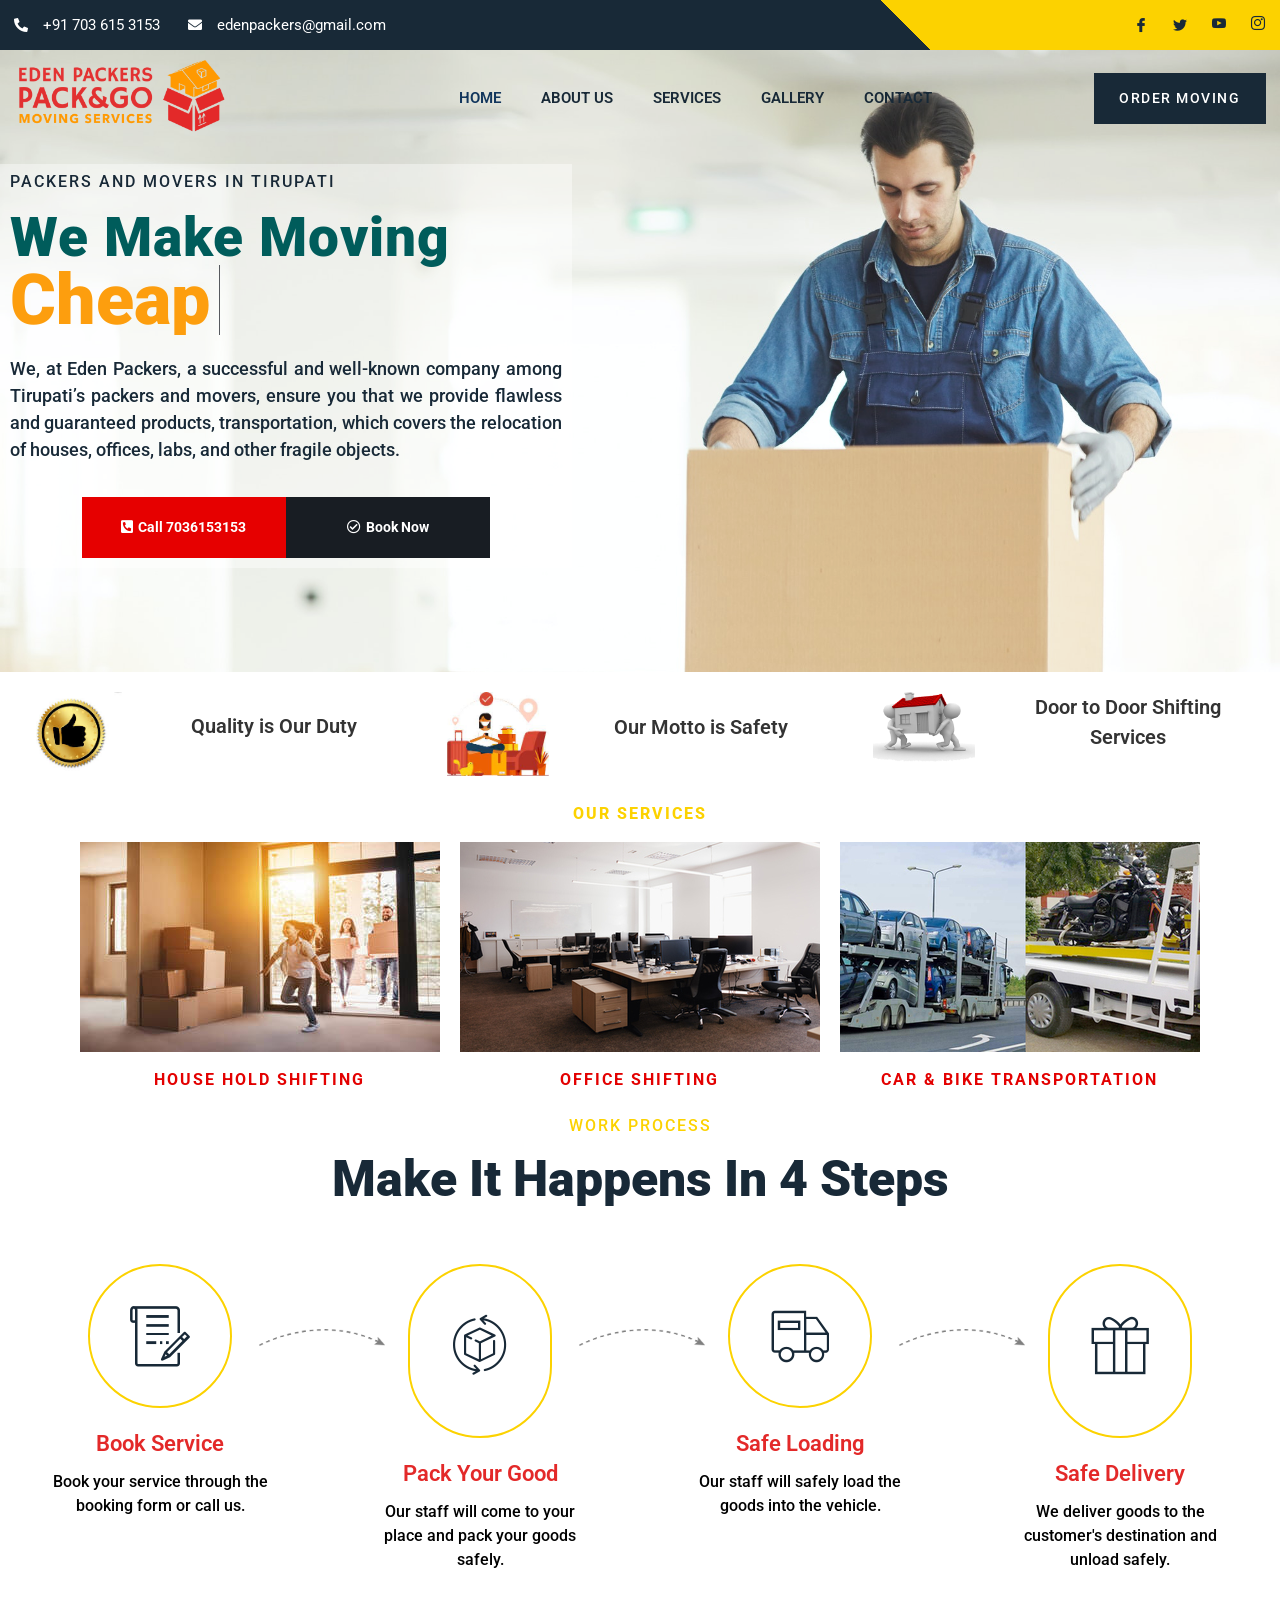
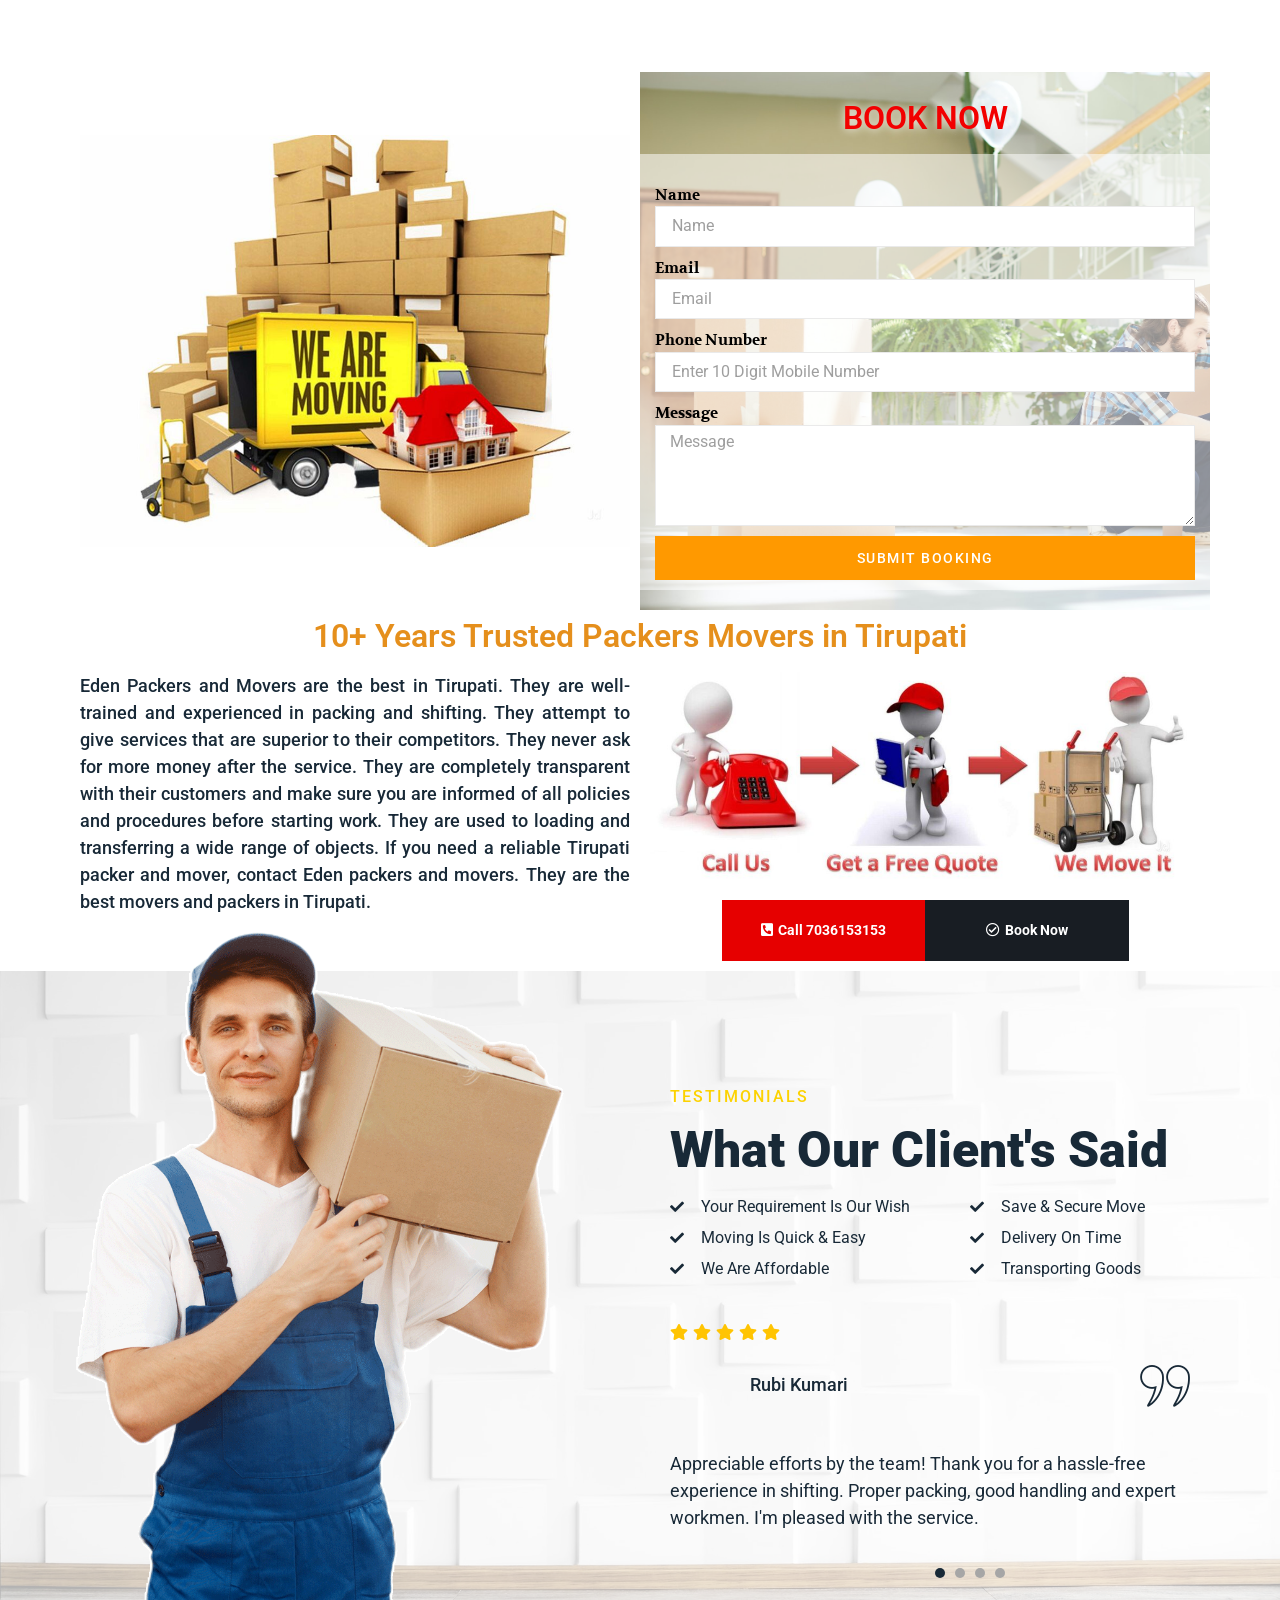
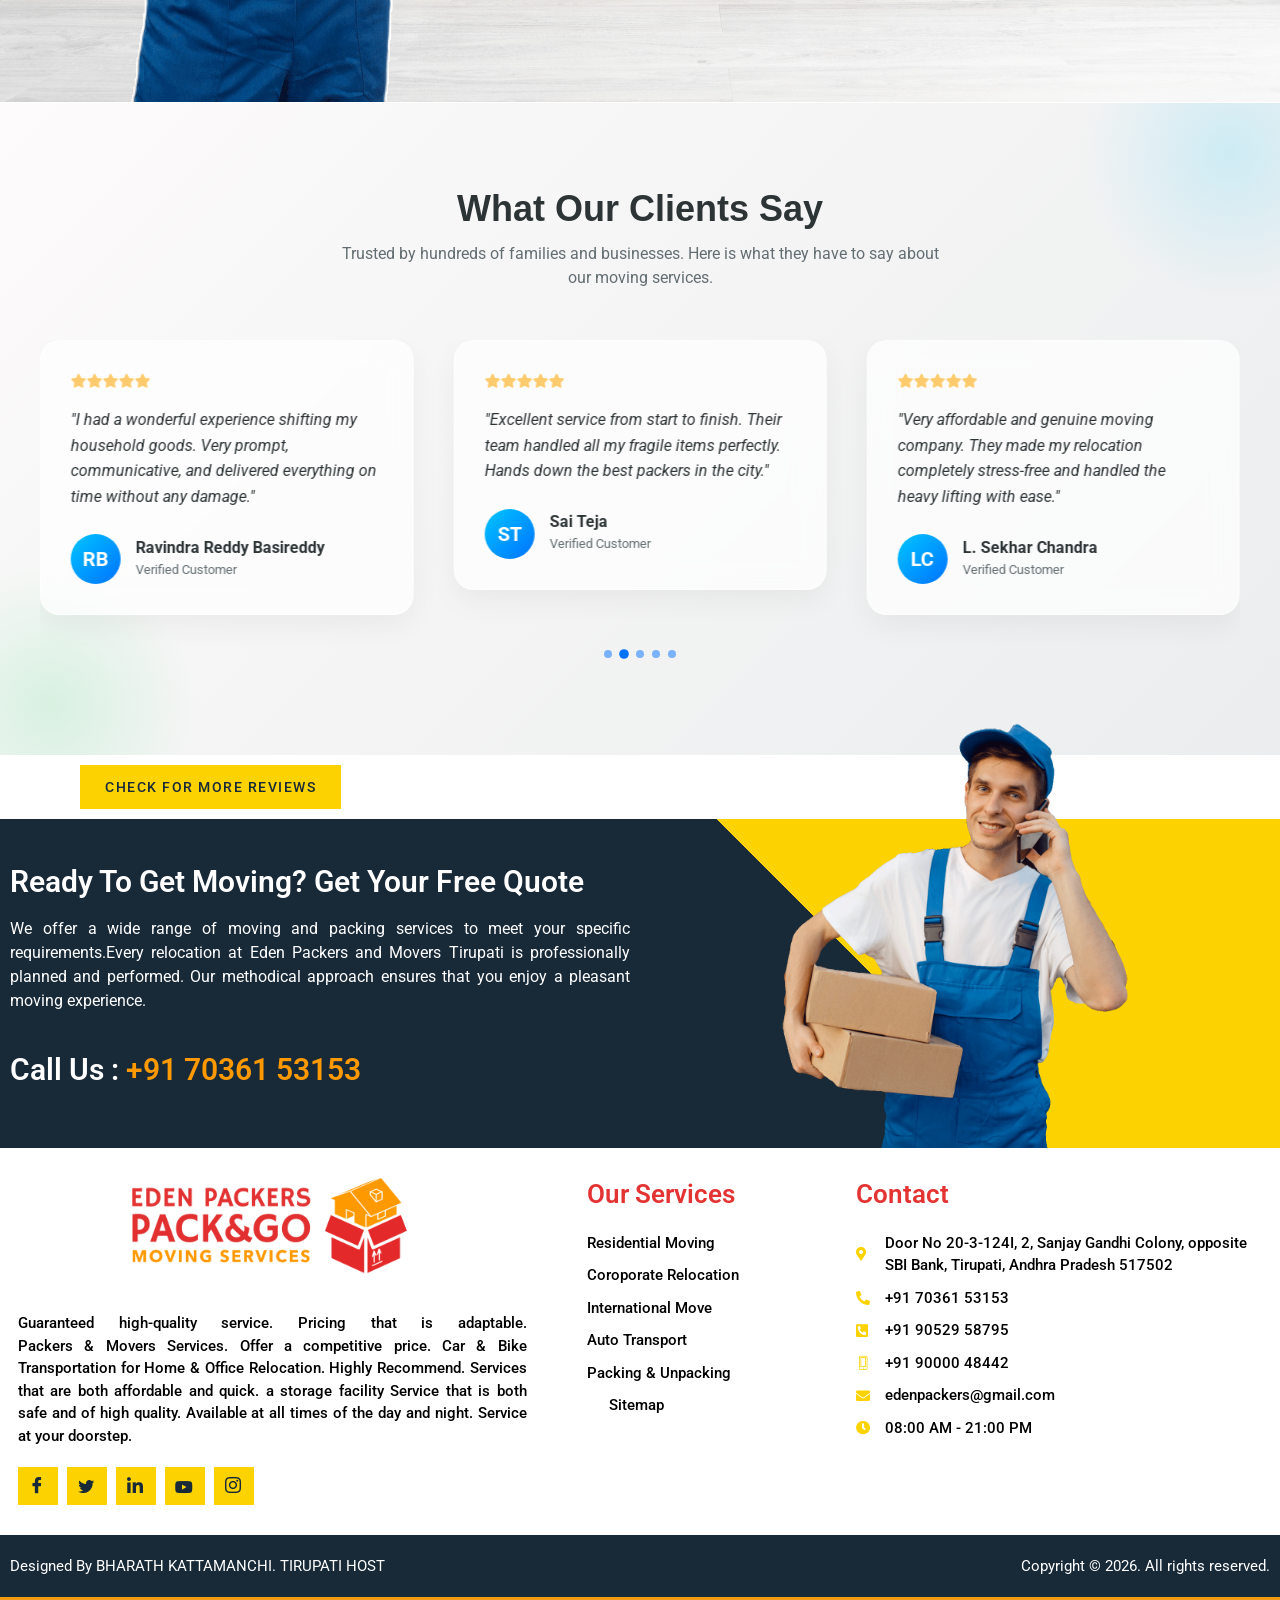
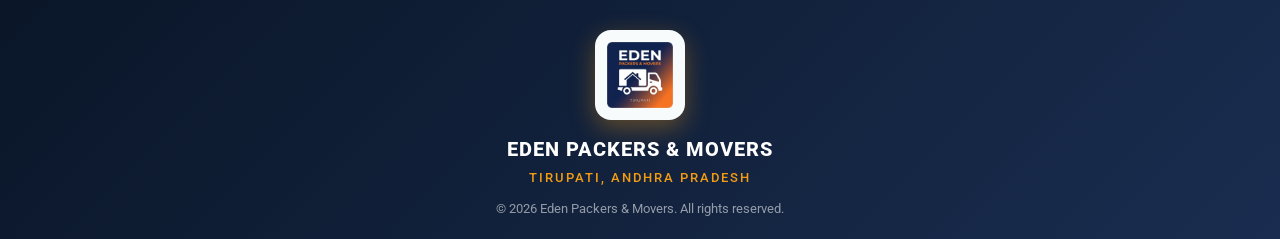
==== commit 8023096d: "Fix book now redirection logic and breadcrumb links, mitigate ad scanner false positives" ====
--- a/index.html
+++ b/index.html
@@ -288,7 +288,7 @@
 				</div>
 				<div class="elementor-element elementor-element-e400e46 elementor-widget elementor-widget-jkit_dual_button" data-id="e400e46" data-element_type="widget" data-e-type="widget" data-widget_type="jkit_dual_button.default">
 				<div class="elementor-widget-container">
-					<div class="jeg-elementor-kit jkit-dual-button jeg_module_28_3_69f70fc5ab242"><div class="jkit-dual-button-wrapper"><a href="tel:7036153153" class="jkit-dual-btn jkit-dual-button-one icon-position-before"><i aria-hidden="true" class="fas fa-phone-square-alt"></i>Call 7036153153</a><a href="/" class="jkit-dual-btn jkit-dual-button-two icon-position-before"><i aria-hidden="true" class="far fa-check-circle"></i>Book Now</a></div></div>				</div>
+					<div class="jeg-elementor-kit jkit-dual-button jeg_module_28_3_69f70fc5ab242"><div class="jkit-dual-button-wrapper"><a href="tel:7036153153" class="jkit-dual-btn jkit-dual-button-one icon-position-before"><i aria-hidden="true" class="fas fa-phone-square-alt"></i>Call 7036153153</a><a href="/contact/" class="jkit-dual-btn jkit-dual-button-two book-now-btn icon-position-before"><i aria-hidden="true" class="far fa-check-circle"></i>Book Now</a></div></div>				</div>
 				</div>
 					</div>
 		</div>
@@ -672,7 +672,7 @@
 				</div>
 				<div class="elementor-element elementor-element-cc741fd elementor-widget elementor-widget-jkit_dual_button" data-id="cc741fd" data-element_type="widget" data-e-type="widget" data-widget_type="jkit_dual_button.default">
 				<div class="elementor-widget-container">
-					<div class="jeg-elementor-kit jkit-dual-button jeg_module_28_4_69f70fc5acf23"><div class="jkit-dual-button-wrapper"><a href="tel:7036153153" class="jkit-dual-btn jkit-dual-button-one icon-position-before"><i aria-hidden="true" class="fas fa-phone-square-alt"></i>Call 7036153153</a><a href="" class="jkit-dual-btn jkit-dual-button-two icon-position-before"><i aria-hidden="true" class="far fa-check-circle"></i>Book Now</a></div></div>				</div>
+					<div class="jeg-elementor-kit jkit-dual-button jeg_module_28_4_69f70fc5acf23"><div class="jkit-dual-button-wrapper"><a href="tel:7036153153" class="jkit-dual-btn jkit-dual-button-one icon-position-before"><i aria-hidden="true" class="fas fa-phone-square-alt"></i>Call 7036153153</a><a href="/contact/" class="jkit-dual-btn jkit-dual-button-two book-now-btn icon-position-before"><i aria-hidden="true" class="far fa-check-circle"></i>Book Now</a></div></div>				</div>
 				</div>
 					</div>
 		</div>
@@ -1353,7 +1353,7 @@
     <img src="assets/eden-logo.png"
          alt="Eden Packers and Movers Tirupati Logo"
          style="width: 90px; height: 90px; border-radius: 16px; box-shadow: 0 8px 25px rgba(243,156,18,0.35); object-fit: cover; margin-bottom: 14px; display: block; margin-left: auto; margin-right: auto;">
-    <div style="color: #fff; font-size: 20px; font-weight: 800; letter-spacing: 1px; font-family: 'Inter', 'Roboto', sans-serif; margin-bottom: 4px;">
+    <div class="footer-logo-title" style="font-size: 20px; font-weight: 800; letter-spacing: 1px; font-family: 'Inter', 'Roboto', sans-serif; margin-bottom: 4px;">
         EDEN PACKERS &amp; MOVERS
     </div>
     <div style="color: #f39c12; font-size: 13px; font-weight: 500; letter-spacing: 2px; text-transform: uppercase; font-family: 'Inter', 'Roboto', sans-serif; margin-bottom: 12px;">
@@ -1363,6 +1363,11 @@
         &copy; 2026 Eden Packers &amp; Movers. All rights reserved.
     </div>
 </div>
+<style>
+.footer-logo-title {
+    color: #fffeff;
+}
+</style>
 <!-- END FOOTER LOGO BRAND -->
 
 </footer>
@@ -2071,6 +2076,17 @@
 </div>
 <!-- END LOTTIE MOVING TRUCK ANIMATION -->
 
+<script>
+document.addEventListener("DOMContentLoaded", function() {
+    var isMobile = /Android|webOS|iPhone|iPad|iPod|BlackBerry|IEMobile|Opera Mini/i.test(navigator.userAgent) || window.innerWidth <= 768;
+    if (isMobile) {
+        var bookButtons = document.querySelectorAll(".book-now-btn");
+        bookButtons.forEach(function(btn) {
+            btn.setAttribute("href", "https://wa.me/917036153153");
+        });
+    }
+});
+</script>
 </body></html>
 
 
